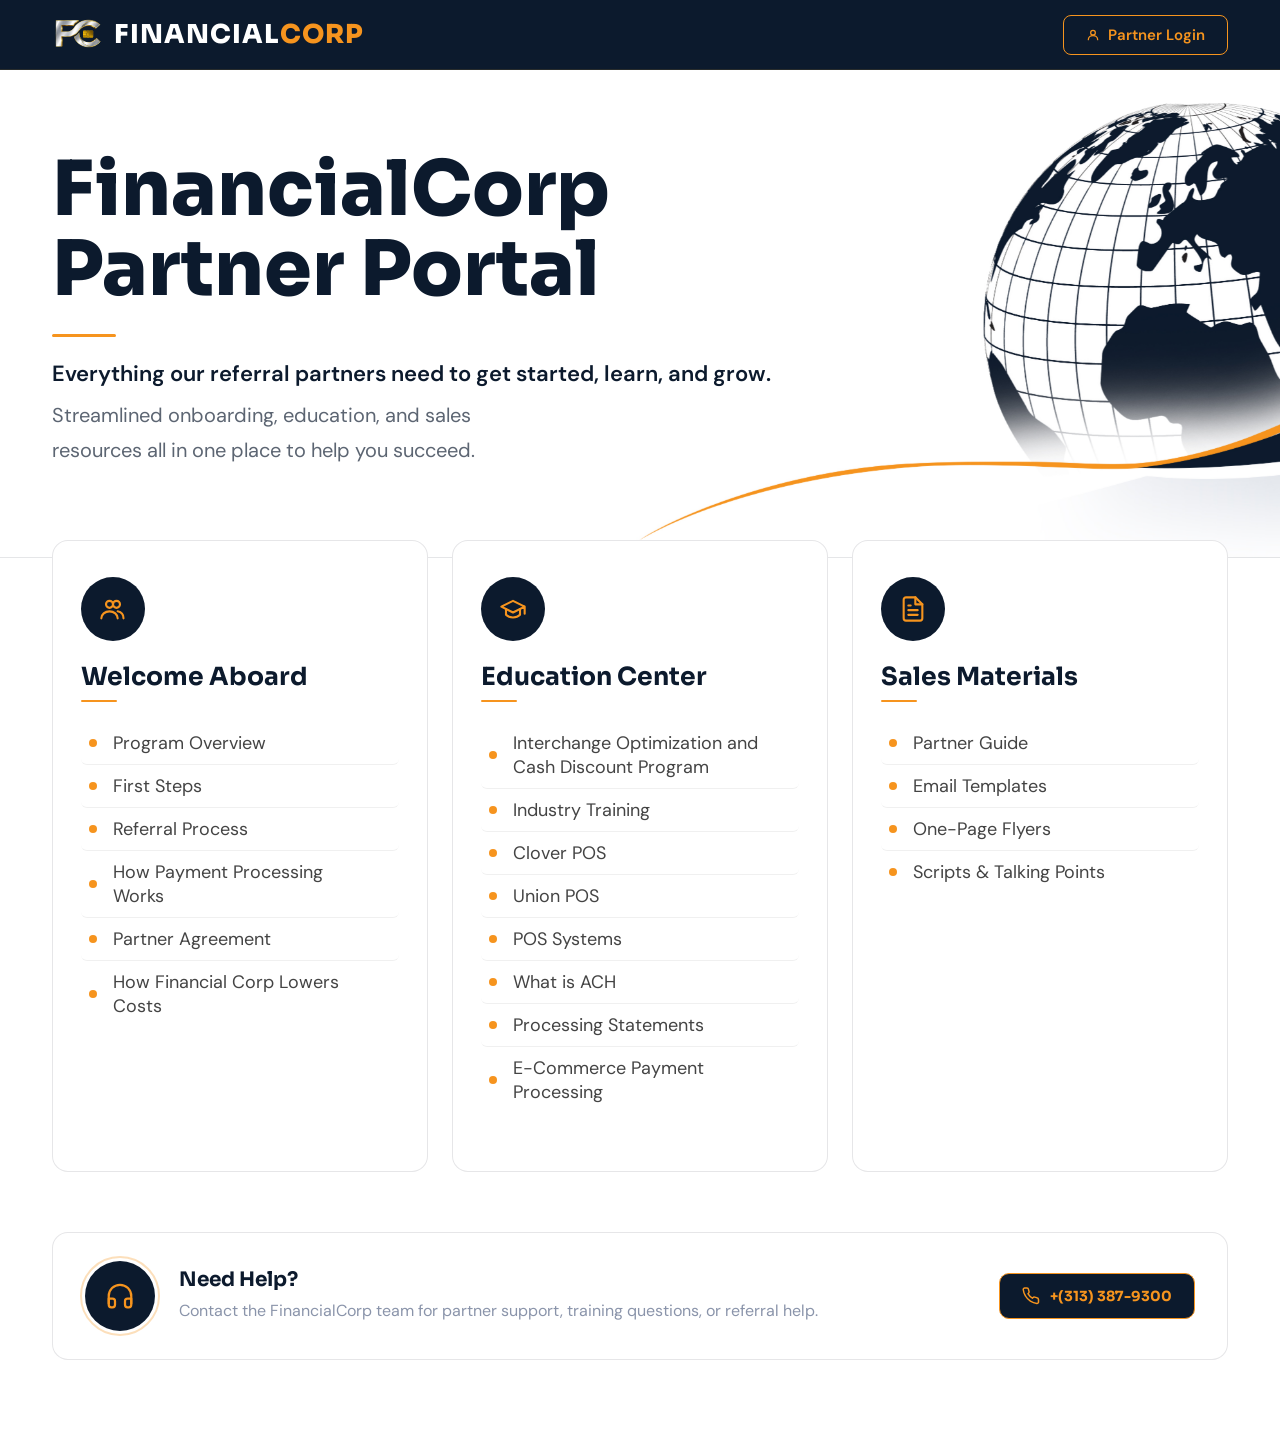
==== index.html @ 5e751e16 "ASD" ====
<!DOCTYPE html>
<html lang="en">

<head>
    <meta charset="UTF-8" />
    <meta name="viewport" content="width=device-width, initial-scale=1.0" />
    <title>FinancialCorp</title>
    <link rel="icon" type="image/png" href="/logo.png" />
    <link rel="apple-touch-icon" href="/logo.png" />
    <meta property="og:title" content="FinancialCorp" />
    <meta property="og:description" content="Financial solutions and services." />
    <meta property="og:image" content="https://yourdomain.com/logo.png" />
    <meta property="og:type" content="website" />
    <meta property="og:url" content="https://yourdomain.com" />
    <meta name="twitter:card" content="summary_large_image" />
    <meta name="twitter:title" content="FinancialCorp" />
    <meta name="twitter:description" content="Financial solutions and services." />
    <meta name="twitter:image" content="https://yourdomain.com/logo.png" />
    <link
        href="https://fonts.googleapis.com/css2?family=Sora:wght@400;600;700;800;900&family=DM+Sans:wght@400;500;600&display=swap"
        rel="stylesheet" />
    <link rel="stylesheet" href="style.css" />
    <style>
        *,
        *::before,
        *::after {
            box-sizing: border-box;
            margin: 0;
            padding: 0
        }

        :root {
            --navy: #0c1a2d;
            --gold: #f6941e;
            --white: #ffffff;
            --muted: #8a94aa;
            --radius: 16px;
            --nav-height: 70px
        }

        html {
            scroll-behavior: smooth
        }

        body {
            background: var(--white);
            color: var(--navy);
            font-family: 'DM Sans', sans-serif;
            min-height: 100vh;
            overflow-x: hidden
        }

        nav {
            position: sticky;
            top: 0;
            z-index: 100;
            display: flex;
            align-items: center;
            justify-content: space-between;
            padding: 0 52px;
            height: var(--nav-height);
            background: var(--navy);
            border-bottom: 1px solid rgba(201, 150, 42, .15);
            animation: navSlideDown .55s cubic-bezier(.22, .68, 0, 1) both;
        }

        @keyframes navSlideDown {
            from { transform: translateY(-100%); opacity: 0 }
            to { transform: translateY(0); opacity: 1 }
        }

        .logo {
            display: flex;
            align-items: center;
            gap: 12px;
            text-decoration: none;
            flex-shrink: 0;
            animation: fadeInLeft .6s .15s cubic-bezier(.22, .68, 0, 1) both;
        }

        @keyframes fadeInLeft {
            from { opacity: 0; transform: translateX(-18px) }
            to { opacity: 1; transform: translateX(0) }
        }

        .logo-icon {
            width: 50px;
            height: 50px;
            border-radius: 8px;
            overflow: hidden;
            background: transparent;
            display: flex;
            align-items: center;
            justify-content: center;
            flex-shrink: 0;
            transition: transform .35s cubic-bezier(.22, .68, 0, 1.4);
        }

        .logo:hover .logo-icon { transform: scale(1.1) }

        .logo-icon img {
            width: 100%;
            height: 100%;
            object-fit: contain;
            display: block
        }

        .logo-text {
            font-family: 'Sora', sans-serif;
            font-size: 26px;
            font-weight: 800;
            color: var(--white);
            letter-spacing: .04em;
            transition: letter-spacing .3s ease;
        }

        .logo:hover .logo-text { letter-spacing: .07em }
        .logo-text span { color: var(--gold) }

        .nav-links {
            display: flex;
            align-items: center;
            gap: 36px;
            list-style: none;
        }

        .nav-links li { animation: fadeInDown .5s both }
        .nav-links li:nth-child(1) { animation-delay: .18s }
        .nav-links li:nth-child(2) { animation-delay: .24s }
        .nav-links li:nth-child(3) { animation-delay: .30s }
        .nav-links li:nth-child(4) { animation-delay: .36s }

        @keyframes fadeInDown {
            from { opacity: 0; transform: translateY(-10px) }
            to { opacity: 1; transform: translateY(0) }
        }

        .nav-links a {
            text-decoration: none;
            color: rgba(255, 255, 255, .6);
            font-size: 17px;
            font-weight: 500;
            position: relative;
            padding-bottom: 4px;
            transition: color .2s;
        }

        .nav-links a::after {
            content: '';
            position: absolute;
            bottom: 0;
            left: 0;
            width: 0;
            height: 2px;
            background: var(--gold);
            transition: width .3s cubic-bezier(.22, .68, 0, 1);
            border-radius: 2px;
        }

        .nav-links a:hover,
        .nav-links a.active { color: var(--white) }

        .nav-links a:hover::after,
        .nav-links a.active::after { width: 100% }

        .nav-right {
            display: flex;
            align-items: center;
            gap: 16px;
            animation: fadeInRight .6s .2s cubic-bezier(.22, .68, 0, 1) both;
        }

        @keyframes fadeInRight {
            from { opacity: 0; transform: translateX(18px) }
            to { opacity: 1; transform: translateX(0) }
        }

        .btn-login {
            display: flex;
            align-items: center;
            gap: 8px;
            padding: 9px 22px;
            border: 1.5px solid var(--gold);
            border-radius: 8px;
            color: var(--gold);
            font-size: 15px;
            font-weight: 600;
            cursor: pointer;
            background: transparent;
            text-decoration: none;
            transition: background .22s, color .22s, transform .22s, box-shadow .22s;
            font-family: 'DM Sans', sans-serif;
            white-space: nowrap;
        }

        .btn-login:hover {
            background: var(--gold);
            color: var(--navy);
            transform: translateY(-2px);
            box-shadow: 0 8px 24px rgba(246, 148, 30, .3);
        }

        .btn-login:active { transform: translateY(0) scale(.97) }

        .hamburger {
            display: none;
            flex-direction: column;
            justify-content: center;
            align-items: center;
            gap: 5px;
            width: 40px;
            height: 40px;
            background: transparent;
            border: 1.5px solid rgba(255, 255, 255, .2);
            border-radius: 8px;
            cursor: pointer;
            padding: 8px;
            transition: border-color .2s, background .2s, transform .2s;
        }

        .hamburger:hover {
            border-color: var(--gold);
            background: rgba(246, 148, 30, .08);
            transform: scale(1.05);
        }

        .hamburger .bar {
            width: 20px;
            height: 2px;
            background: var(--white);
            border-radius: 2px;
            transition: transform .3s ease, opacity .3s ease, width .3s ease;
            transform-origin: center;
        }

        .hamburger.open .bar:nth-child(1) { transform: translateY(7px) rotate(45deg) }
        .hamburger.open .bar:nth-child(2) { opacity: 0; width: 0 }
        .hamburger.open .bar:nth-child(3) { transform: translateY(-7px) rotate(-45deg) }

        .mobile-menu {
            display: none;
            position: fixed;
            top: var(--nav-height);
            left: 0;
            right: 0;
            z-index: 99;
            background: var(--navy);
            border-bottom: 2px solid rgba(246, 148, 30, .3);
            padding: 0;
            max-height: 0;
            overflow: hidden;
            transition: max-height .38s cubic-bezier(.22, .68, 0, 1), padding .35s ease;
        }

        .mobile-menu.open { max-height: 400px; padding: 16px 0 24px }

        .mobile-menu ul {
            list-style: none;
            padding: 0 24px;
            margin-bottom: 20px
        }

        .mobile-menu ul li { border-bottom: 1px solid rgba(255, 255, 255, .06) }
        .mobile-menu ul li:last-child { border-bottom: none }

        .mobile-menu ul a {
            display: flex;
            align-items: center;
            gap: 12px;
            padding: 14px 4px;
            text-decoration: none;
            color: rgba(255, 255, 255, .7);
            font-size: 16px;
            font-weight: 500;
            transition: color .2s, padding-left .25s cubic-bezier(.22, .68, 0, 1);
        }

        .mobile-menu ul a::before {
            content: '';
            width: 6px;
            height: 6px;
            border-radius: 50%;
            background: var(--gold);
            flex-shrink: 0;
            opacity: .5;
            transition: opacity .2s, transform .3s;
        }

        .mobile-menu ul a:hover,
        .mobile-menu ul a.active { color: var(--white); padding-left: 6px }

        .mobile-menu ul a:hover::before,
        .mobile-menu ul a.active::before { opacity: 1; transform: scale(1.4) }

        .mobile-menu-footer { padding: 0 24px }

        .btn-login-mobile {
            display: flex;
            align-items: center;
            justify-content: center;
            gap: 8px;
            width: 100%;
            padding: 13px 22px;
            border: 1.5px solid var(--gold);
            border-radius: 8px;
            color: var(--gold);
            font-size: 15px;
            font-weight: 600;
            cursor: pointer;
            background: transparent;
            font-family: 'DM Sans', sans-serif;
            transition: background .2s, color .2s;
        }

        .btn-login-mobile:hover { background: var(--gold); color: var(--navy) }

        .hero {
            position: relative;
            overflow: hidden;
            padding: 80px 52px 90px;
            background: #0c1a2d;
        }

        .hero-img {
            position: absolute;
            top: 0;
            left: 0;
            width: 100%;
            height: 100%;
            object-fit: cover;
            object-position: center;
            z-index: 0;
            animation: heroImageReveal 1.4s cubic-bezier(.22, .68, 0, 1) both;
        }

        @keyframes heroImageReveal {
            from { opacity: 0; transform: scale(1.06) }
            to { opacity: 1; transform: scale(1) }
        }

        .hero-content {
            position: relative;
            z-index: 2;
            max-width: 1500px;
            margin: 0 auto;
        }

        .hero h1 {
            font-family: 'Sora', sans-serif;
            font-size: clamp(36px, 6vw, 76px);
            font-weight: 900;
            line-height: 1.05;
            color: #0c1a2d;
            margin-bottom: 24px;
            animation: heroHeadline .85s .25s cubic-bezier(.22, .68, 0, 1) both;
        }

        @keyframes heroHeadline {
            from { opacity: 0; transform: translateY(30px) }
            to { opacity: 1; transform: translateY(0) }
        }

        .hero-gold-rule {
            width: 64px;
            height: 3px;
            background: var(--gold);
            border-radius: 3px;
            margin-bottom: 22px;
            animation: ruleExpand .7s .55s cubic-bezier(.22, .68, 0, 1) both;
            transform-origin: left;
        }

        @keyframes ruleExpand {
            from { transform: scaleX(0); opacity: 0 }
            to { transform: scaleX(1); opacity: 1 }
        }

        .hero-sub {
            font-size: clamp(17px, 2.5vw, 22px);
            font-weight: 600;
            color: #0c1a2d;
            margin-bottom: 10px;
            animation: heroFadeUp .7s .65s cubic-bezier(.22, .68, 0, 1) both;
        }

        .hero-desc {
            font-size: clamp(16px, 2vw, 20px);
            color: #0c1a2dab;
            max-width: 460px;
            line-height: 1.75;
            animation: heroFadeUp .7s .8s cubic-bezier(.22, .68, 0, 1) both;
        }

        @keyframes heroFadeUp {
            from { opacity: 0; transform: translateY(18px) }
            to { opacity: 1; transform: translateY(0) }
        }

        .cards-section {
            max-width: 1586px;
            margin: 0 auto;
            padding: 60px 52px;
            display: grid;
            grid-template-columns: repeat(auto-fit, minmax(280px, 1fr));
            gap: 24px;
            margin-top: -78px;
        }

        .card {
            background: var(--white);
            border: 1px solid rgba(11, 17, 32, .1);
            border-radius: var(--radius);
            padding: 36px 28px 28px;
            position: relative;
            overflow: hidden;
            opacity: 0;
            transform: translateY(40px);
            transition:
                opacity .6s cubic-bezier(.22, .68, 0, 1),
                transform .6s cubic-bezier(.22, .68, 0, 1),
                box-shadow .3s,
                border-color .3s;
        }

        .card.revealed { opacity: 1; transform: translateY(0) }
        .card:nth-child(1) { transition-delay: .05s }
        .card:nth-child(2) { transition-delay: .15s }
        .card:nth-child(3) { transition-delay: .25s }

        .card::after {
            content: '';
            position: absolute;
            bottom: 0;
            left: 0;
            right: 0;
            height: 3px;
            background: var(--gold);
            transform: scaleX(0);
            transform-origin: left;
            transition: transform .38s cubic-bezier(.22, .68, 0, 1);
        }

        .card:hover::after { transform: scaleX(1) }

        .card:hover {
            transform: translateY(-10px) scale(1.013) !important;
            box-shadow: 0 24px 64px rgba(11, 17, 32, .12);
            border-color: rgba(201, 150, 42, .28);
        }

        .card::before {
            content: '';
            position: absolute;
            top: 0;
            left: -100%;
            width: 60%;
            height: 100%;
            background: transparent;
            transition: left .55s ease;
            z-index: 0;
        }

        .card:hover::before { left: 150% }

        .card-icon-wrap {
            width: 64px;
            height: 64px;
            border-radius: 50%;
            background: var(--navy);
            display: flex;
            align-items: center;
            justify-content: center;
            margin-bottom: 20px;
            transition: transform .4s cubic-bezier(.22, .68, 0, 1.4), background .3s;
            position: relative;
            z-index: 1;
        }

        .card:hover .card-icon-wrap { background: linear-gradient(135deg, var(--navy), #1a3a5c) }

        .card-icon-wrap svg {
            width: 28px;
            height: 28px;
            stroke: var(--gold);
            fill: none;
            stroke-width: 1.8;
            stroke-linecap: round;
            stroke-linejoin: round;
            transition: stroke-width .3s;
        }

        .card:hover .card-icon-wrap svg { stroke-width: 2.2 }

        .card-title-row {
            display: flex;
            flex-direction: column;
            gap: 8px;
            margin-bottom: 20px;
            position: relative;
            z-index: 1;
        }

        .card h2 {
            font-family: 'Sora', sans-serif;
            font-size: 25px;
            font-weight: 700;
            color: var(--navy);
            transition: color .25s;
        }

        .card:hover h2 { color: #1a3a5c }

        .card-gold-rule {
            width: 36px;
            height: 2px;
            background: var(--gold);
            border-radius: 2px;
            transition: width .4s cubic-bezier(.22, .68, 0, 1);
        }

        .card:hover .card-gold-rule { width: 60px }

        .card ul {
            list-style: none;
            margin-bottom: 30px;
            position: relative;
            z-index: 1
        }

        .card ul li {
            display: flex;
            align-items: center;
            gap: 16px;
            padding: 9px 8px;
            font-size: 18px;
            color: #444;
            border-bottom: 1px solid rgba(0, 0, 0, .06);
            cursor: pointer;
            transition: color .22s, padding-left .25s cubic-bezier(.22, .68, 0, 1), background .22s, transform .22s;
            border-radius: 6px;
        }

        .card ul li:last-child { border-bottom: none }

        .card ul li::before {
            content: '';
            width: 8px;
            height: 8px;
            border-radius: 50%;
            background: var(--gold);
            flex-shrink: 0;
            transition: transform .3s cubic-bezier(.22, .68, 0, 1.5), box-shadow .3s;
        }

        .card ul li:hover {
            color: var(--navy);
            padding-left: 14px;
            background: rgba(246, 148, 30, .06);
            transform: translateX(2px);
        }

        .card ul li:hover::before {
            transform: scale(1.5);
            box-shadow: 0 0 0 4px rgba(246, 148, 30, .18);
        }

        .card ul li .li-arrow {
            margin-left: auto;
            font-size: 13px;
            color: var(--gold);
            opacity: 0;
            transition: opacity .22s, transform .28s cubic-bezier(.22, .68, 0, 1.4);
            transform: translateX(-8px);
        }

        .card ul li:hover .li-arrow { opacity: 1; transform: translateX(0) }

        .support-banner {
            max-width: 1579px;
            margin: 0 auto 80px;
            padding: 0 52px;
            opacity: 0;
            transform: translateY(30px);
            transition: opacity .7s cubic-bezier(.22, .68, 0, 1), transform .7s cubic-bezier(.22, .68, 0, 1);
        }

        .support-banner.revealed { opacity: 1; transform: translateY(0) }

        .support-inner {
            background: var(--white);
            border: 1px solid rgba(11, 17, 32, .1);
            border-radius: var(--radius);
            padding: 28px 32px;
            display: flex;
            align-items: center;
            gap: 24px;
            position: relative;
            overflow: hidden;
            transition: border-color .3s, box-shadow .3s;
            width: 100%;
            max-width: 1500px;
            margin: 0 auto;
            flex-wrap: wrap;
        }

        .support-inner::before {
            content: '';
            position: absolute;
            top: 0;
            left: -100%;
            width: 60%;
            height: 100%;
            background: linear-gradient(105deg, transparent 40%, rgba(246, 148, 30, .04) 50%, transparent 60%);
            transition: left .7s ease;
        }

        .support-inner:hover::before { left: 150% }

        .support-inner:hover {
            border-color: rgba(201, 150, 42, .3);
            box-shadow: 0 8px 40px rgba(11, 17, 32, .07);
        }

        .support-icon {
            width: 70px;
            height: 70px;
            border-radius: 50%;
            background: var(--navy);
            display: flex;
            align-items: center;
            justify-content: center;
            flex-shrink: 0;
            position: relative;
            transition: transform .4s cubic-bezier(.22, .68, 0, 1.4), box-shadow .3s;
        }

        .support-inner:hover .support-icon {
            transform: scale(1.1) rotate(-8deg);
            box-shadow: 0 8px 24px rgba(11, 17, 32, .2);
        }

        .support-icon svg {
            width: 30px;
            height: 30px;
            stroke: var(--gold);
            fill: none;
            stroke-width: 1.8;
            stroke-linecap: round;
            stroke-linejoin: round;
        }

        .support-icon::after {
            content: '';
            position: absolute;
            inset: -5px;
            border-radius: 50%;
            border: 2px solid rgba(246, 148, 30, .3);
            animation: pulseRing 2.2s ease-out infinite;
        }

        @keyframes pulseRing {
            0% { transform: scale(1); opacity: .6 }
            70% { transform: scale(1.25); opacity: 0 }
            100% { transform: scale(1.25); opacity: 0 }
        }

        .support-text { flex: 1; min-width: 180px }

        .support-text h3 {
            font-family: 'Sora', sans-serif;
            font-size: 20px;
            font-weight: 700;
            color: var(--navy);
            margin-bottom: 6px;
        }

        .support-text p { font-size: 16px; color: var(--muted); line-height: 1.6 }

        .support-contacts {
            display: flex;
            gap: 16px;
            flex-wrap: wrap;
            align-items: center;
            margin-left: auto;
        }

        .support-btn {
            display: inline-flex;
            align-items: center;
            gap: 10px;
            padding: 13px 22px;
            border-radius: 10px;
            font-family: 'Sora', sans-serif;
            font-size: 14px;
            font-weight: 700;
            text-decoration: none;
            cursor: pointer;
            transition: transform .25s cubic-bezier(.22, .68, 0, 1.4), box-shadow .25s, background .2s;
            white-space: nowrap;
            border: none;
        }

        .support-btn-phone {
            background: var(--navy);
            color: var(--gold);
            border: 1.5px solid var(--gold);
        }

        .support-btn-phone:hover {
            transform: translateY(-3px);
            box-shadow: 0 10px 28px rgba(246, 148, 30, .28);
        }

        .support-btn-phone:active { transform: translateY(-1px) scale(.97) }

        .support-btn-email { background: var(--gold); color: var(--navy) }

        .support-btn-email:hover {
            transform: translateY(-3px);
            box-shadow: 0 10px 28px rgba(246, 148, 30, .4);
        }

        .support-btn-email:active { transform: translateY(-1px) scale(.97) }
        .support-btn svg { width: 18px; height: 18px; flex-shrink: 0 }

        .img-modal-overlay {
            position: fixed;
            inset: 0;
            z-index: 1000;
            background: rgba(11, 17, 32, .88);
            backdrop-filter: blur(14px);
            display: flex;
            align-items: center;
            justify-content: center;
            opacity: 0;
            pointer-events: none;
            transition: opacity .35s cubic-bezier(.22, .68, 0, 1);
            padding: 20px;
        }

        .img-modal-overlay.open { opacity: 1; pointer-events: all }

        .img-modal {
            background: var(--white);
            border: 1px solid rgba(201, 150, 42, .25);
            border-radius: 20px;
            width: min(96vw, 1400px);
            height: min(92vh, 900px);
            max-height: 92vh;
            overflow: hidden;
            transform: translateY(40px) scale(.93);
            transition: transform .45s cubic-bezier(.22, .68, 0, 1.15);
            position: relative;
            display: flex;
            flex-direction: column;
            box-shadow: 0 40px 100px rgba(0, 0, 0, .3);
        }

        .img-modal-overlay.open .img-modal { transform: translateY(0) scale(1) }

        .img-modal-header {
            display: flex;
            align-items: center;
            justify-content: space-between;
            padding: 20px 24px 0;
            flex-shrink: 0;
        }

        .img-modal-title {
            font-family: 'Sora', sans-serif;
            font-size: 18px;
            font-weight: 700;
            color: var(--navy);
        }

        .img-modal-header-right { display: flex; align-items: center; gap: 8px }

        .zoom-controls {
            display: flex;
            align-items: center;
            gap: 6px;
            background: #f0f2f5;
            border-radius: 10px;
            padding: 4px 8px;
        }

        .zoom-btn {
            background: none;
            border: none;
            width: 30px;
            height: 30px;
            border-radius: 7px;
            cursor: pointer;
            display: flex;
            align-items: center;
            justify-content: center;
            color: var(--navy);
            font-size: 18px;
            font-weight: 700;
            line-height: 1;
            transition: background .18s, color .18s, transform .15s;
            flex-shrink: 0;
        }

        .zoom-btn:hover { background: var(--navy); color: var(--gold) }
        .zoom-btn:active { transform: scale(.88) }

        .zoom-level {
            font-family: 'Sora', sans-serif;
            font-size: 12px;
            font-weight: 700;
            color: var(--muted);
            min-width: 38px;
            text-align: center;
            user-select: none;
        }

        .zoom-reset-btn {
            background: none;
            border: none;
            width: 30px;
            height: 30px;
            border-radius: 7px;
            cursor: pointer;
            display: flex;
            align-items: center;
            justify-content: center;
            color: var(--muted);
            transition: background .18s, color .18s, transform .2s;
            flex-shrink: 0;
        }

        .zoom-reset-btn:hover { background: var(--navy); color: var(--gold) }
        .zoom-reset-btn:active { transform: rotate(360deg) }

        .img-modal-close {
            background: none;
            border: none;
            color: var(--muted);
            font-size: 22px;
            cursor: pointer;
            padding: 4px 8px;
            border-radius: 6px;
            transition: color .2s, background .2s, transform .2s;
            line-height: 1;
        }

        .img-modal-close:hover { color: var(--navy); background: rgba(0, 0, 0, .06) }
        .img-modal-close:active { transform: scale(.88) }

        .img-modal-img-wrap {
            flex: 1;
            min-height: 0;
            overflow: hidden;
            position: relative;
            background: #f8f9fb;
            cursor: grab;
        }

        .img-modal-img-wrap.grabbing { cursor: grabbing }

        .img-zoom-container {
            position: absolute;
            top: 0;
            left: 0;
            width: 100%;
            height: 100%;
            display: flex;
            align-items: center;
            justify-content: center;
            transform-origin: 0 0;
            will-change: transform;
        }

        .img-modal-img-wrap img {
            display: block;
            max-width: none;
            max-height: none;
            width: auto;
            height: auto;
            image-rendering: -webkit-optimize-contrast;
            image-rendering: crisp-edges;
            image-rendering: high-quality;
            pointer-events: none;
            user-select: none;
            -webkit-user-drag: none;
            border-radius: 4px;
        }

        .img-modal-img-wrap .img-placeholder {
            display: flex;
            flex-direction: column;
            align-items: center;
            justify-content: center;
            gap: 16px;
            color: var(--muted);
            width: 100%;
            height: 100%;
            min-height: 300px;
        }

        .img-placeholder-icon {
            width: 80px;
            height: 80px;
            border-radius: 50%;
            background: var(--navy);
            display: flex;
            align-items: center;
            justify-content: center;
        }

        .img-placeholder-icon svg {
            width: 36px;
            height: 36px;
            stroke: var(--gold);
            fill: none;
            stroke-width: 1.6;
            stroke-linecap: round;
            stroke-linejoin: round
        }

        .zoom-hint {
            position: absolute;
            bottom: 12px;
            left: 50%;
            transform: translateX(-50%);
            background: rgba(12, 26, 45, .75);
            color: rgba(255, 255, 255, .85);
            font-size: 11px;
            font-family: 'DM Sans', sans-serif;
            padding: 5px 12px;
            border-radius: 20px;
            pointer-events: none;
            opacity: 1;
            transition: opacity .5s;
            white-space: nowrap;
            z-index: 5;
        }

        .zoom-hint.hidden { opacity: 0 }

        .img-modal-desc {
            padding: 10px 24px 16px;
            font-size: 14px;
            color: var(--muted);
            line-height: 1.6;
            flex-shrink: 0;
        }

        .img-modal-tag {
            display: inline-flex;
            align-items: center;
            gap: 6px;
            background: rgba(201, 150, 42, .1);
            border: 1px solid rgba(201, 150, 42, .25);
            border-radius: 100px;
            padding: 4px 12px;
            font-size: 11px;
            font-weight: 700;
            color: var(--gold);
            letter-spacing: .08em;
            text-transform: uppercase;
            margin-bottom: 10px;
        }

        .modal-overlay {
            position: fixed;
            inset: 0;
            z-index: 999;
            background: rgba(11, 17, 32, .72);
            backdrop-filter: blur(12px);
            display: flex;
            align-items: center;
            justify-content: center;
            opacity: 0;
            pointer-events: none;
            transition: opacity .3s;
        }

        .modal-overlay.open { opacity: 1; pointer-events: all }

        .modal {
            background: var(--white);
            border: 1px solid rgba(201, 150, 42, .2);
            border-radius: 20px;
            padding: 48px 44px;
            width: 420px;
            max-width: 94vw;
            transform: translateY(36px) scale(.94);
            transition: transform .45s cubic-bezier(.22, .68, 0, 1.2);
            position: relative;
            box-shadow: 0 30px 80px rgba(0, 0, 0, .2);
        }

        .modal-overlay.open .modal { transform: translateY(0) scale(1) }

        .modal-logo {
            width: 48px;
            height: 48px;
            border-radius: 10px;
            background: var(--navy);
            display: flex;
            align-items: center;
            justify-content: center;
            margin-bottom: 20px;
            transition: transform .4s cubic-bezier(.22, .68, 0, 1.4);
        }

        .modal:hover .modal-logo { transform: rotate(-8deg) scale(1.08) }
        .modal-logo svg { width: 26px; height: 26px; fill: var(--gold) }

        .modal h2 {
            font-family: 'Sora', sans-serif;
            font-size: 24px;
            font-weight: 800;
            color: var(--navy);
            margin-bottom: 28px;
        }

        .modal-close {
            position: absolute;
            top: 18px;
            right: 20px;
            background: none;
            border: none;
            color: var(--muted);
            font-size: 22px;
            cursor: pointer;
            transition: color .2s, transform .2s;
        }

        .modal-close:hover { color: var(--navy); transform: rotate(90deg) }

        .field { margin-bottom: 18px }

        .field label {
            display: block;
            font-size: 11px;
            font-weight: 700;
            color: var(--muted);
            margin-bottom: 7px;
            letter-spacing: .08em;
            text-transform: uppercase;
        }

        .field input {
            width: 100%;
            padding: 12px 16px;
            background: #f8f9fb;
            border: 1px solid rgba(11, 17, 32, .12);
            border-radius: 9px;
            color: var(--navy);
            font-size: 14px;
            font-family: 'DM Sans', sans-serif;
            outline: none;
            transition: border-color .25s, box-shadow .25s, transform .2s;
        }

        .field input:focus {
            border-color: var(--gold);
            box-shadow: 0 0 0 3px rgba(201, 150, 42, .12);
            transform: translateY(-1px);
        }

        .btn-modal-submit {
            width: 100%;
            padding: 14px;
            background: var(--navy);
            color: var(--gold);
            font-family: 'Sora', sans-serif;
            font-size: 15px;
            font-weight: 700;
            border: none;
            border-radius: 10px;
            cursor: pointer;
            margin-top: 8px;
            transition: background .22s, transform .22s, box-shadow .22s;
            letter-spacing: .04em;
            position: relative;
            overflow: hidden;
        }

        .btn-modal-submit::after {
            content: '';
            position: absolute;
            inset: 0;
            background: linear-gradient(105deg, transparent 40%, rgba(255, 255, 255, .08) 50%, transparent 60%);
            transform: translateX(-100%);
            transition: transform .5s ease;
        }

        .btn-modal-submit:hover {
            background: var(--gold);
            color: var(--navy);
            transform: translateY(-2px);
            box-shadow: 0 10px 28px rgba(246, 148, 30, .35)
        }

        .btn-modal-submit:hover::after { transform: translateX(200%) }
        .btn-modal-submit:active { transform: translateY(0) scale(.98) }

        .toast {
            position: fixed;
            bottom: 32px;
            right: 32px;
            z-index: 2000;
            background: var(--navy);
            border: 1px solid var(--gold);
            color: var(--gold);
            font-family: 'Sora', sans-serif;
            font-size: 13px;
            font-weight: 700;
            padding: 14px 24px;
            border-radius: 10px;
            transform: translateY(90px) scale(.9);
            opacity: 0;
            transition: transform .45s cubic-bezier(.22, .68, 0, 1.2), opacity .4s;
            box-shadow: 0 16px 40px rgba(0, 0, 0, .2);
        }

        .toast.show { transform: translateY(0) scale(1); opacity: 1 }

        .menu-backdrop {
            display: none;
            position: fixed;
            inset: 0;
            top: var(--nav-height);
            z-index: 98;
            background: rgba(0, 0, 0, .42);
            transition: opacity .3s;
        }

        .menu-backdrop.visible { display: block }

        @media(max-width:900px) {
            nav { padding: 0 24px }
            .nav-links, .btn-login { display: none }
            .hamburger { display: flex }
            .mobile-menu { display: block }
            .hero { padding: 52px 24px 64px }
            .cards-section { grid-template-columns: 1fr; padding: 40px 24px; margin-top: -40px }
            .support-banner { padding: 0 24px; margin-bottom: 60px }
            .support-inner { padding: 24px }
            .support-contacts { width: 100%; margin-left: 0; justify-content: stretch }
            .support-btn { flex: 1; justify-content: center }
            .img-modal { width: 98vw; height: 90vh }
        }

        @media(min-width:540px) and (max-width:900px) {
            .cards-section { grid-template-columns: repeat(2, 1fr) }
        }
    </style>
</head>

<body>
<div id="fc-loader">
  <div class="fc-logo-ring">
    <svg class="fc-ring-svg" viewBox="0 0 110 110">
      <circle class="fc-ring-track" cx="55" cy="55" r="49"/>
      <circle class="fc-ring-progress" cx="55" cy="55" r="49"/>
    </svg>
    <div class="fc-icon-wrap">
      <img src="logo.png" alt="FinancialCorp logo" class="fc-logo-img" />
    </div>
  </div>
  <div class="fc-wordmark">Financial<span>Corp</span></div>
  <div class="fc-tagline">Partner Portal</div>
  <div class="fc-bar-wrap">
    <div class="fc-bar-track"><div class="fc-bar-fill"></div></div>
    <div class="fc-bar-label" id="fcBarLabel">Loading…</div>
  </div>
</div>

    <nav>
        <a class="logo" href="/">
            <div class="logo-icon">
                <img src="logo.png" alt="FinancialCorp logo" />
            </div>
            <div class="logo-text">FINANCIAL<span>CORP</span></div>
        </a>
        <div class="nav-right">
            <button class="btn-login" onclick="openModal()">
                <svg width="14" height="14" viewBox="0 0 24 24" fill="none" stroke="currentColor" stroke-width="2.2"
                    stroke-linecap="round" stroke-linejoin="round">
                    <circle cx="12" cy="8" r="4" />
                    <path d="M4 20c0-4 3.6-7 8-7s8 3 8 7" />
                </svg>
                Partner Login
            </button>
            <button class="hamburger" id="hamburger" onclick="toggleMenu()" aria-label="Toggle navigation menu"
                aria-expanded="false">
                <span class="bar"></span><span class="bar"></span><span class="bar"></span>
            </button>
        </div>
    </nav>

    <div class="mobile-menu" id="mobileMenu">
        <ul>
            <li><a href="#" class="active" onclick="closeMenu()">Home</a></li>
            <li><a href="#education" onclick="closeMenu()">Education</a></li>
            <li><a href="#sales" onclick="closeMenu()">Sales Materials</a></li>
            <li><a href="#support" onclick="closeMenu()">Support</a></li>
        </ul>
        <div class="mobile-menu-footer">
            <button class="btn-login-mobile" onclick="closeMenu();openModal();">
                <svg width="14" height="14" viewBox="0 0 24 24" fill="none" stroke="currentColor" stroke-width="2.2"
                    stroke-linecap="round" stroke-linejoin="round">
                    <circle cx="12" cy="8" r="4" />
                    <path d="M4 20c0-4 3.6-7 8-7s8 3 8 7" />
                </svg>
                Partner Login
            </button>
        </div>
    </div>
    <div class="menu-backdrop" id="menuBackdrop" onclick="closeMenu()"></div>

    <section class="hero">
        <img class="hero-img" id="heroImage" src="background.jpg" alt="Hero background" />
        <div class="hero-content">
            <h1>FinancialCorp<br><span style="color:#0c1a2d">Partner Portal</span></h1>
            <div class="hero-gold-rule"></div>
            <p class="hero-sub">Everything our referral partners need to get started, learn, and grow.</p>
            <p class="hero-desc">Streamlined onboarding, education, and sales resources all in one place to help you
                succeed.</p>
        </div>
    </section>

    <section class="cards-section">

        <!-- WELCOME ABOARD -->
        <div class="card">
            <div class="card-icon-wrap">
                <svg viewBox="0 0 24 24">
                    <circle cx="9" cy="8" r="3" />
                    <path d="M15 11a3 3 0 1 1 0-6 3 3 0 0 1 0 6z" />
                    <path d="M2 20c0-3.3 3.1-6 7-6s7 2.7 7 6" />
                    <path d="M16 14c2.7.5 5 2.5 5 6" />
                </svg>
            </div>
            <div class="card-title-row">
                <h2>Welcome Aboard</h2>
                <div class="card-gold-rule"></div>
            </div>
            <ul>
                <li onclick="openImgModal('Program Overview','welcome','A complete walkthrough of the FinancialCorp partner program — structure, commission tiers, and what to expect as a referral partner.')">
                    Program Overview<span class="li-arrow">→</span></li>
                <li onclick="openImgModal('First Steps','welcome','Your quick-start checklist for getting up and running: account setup, portal access, and submitting your first referral.')">
                    First Steps<span class="li-arrow">→</span></li>
                <li onclick="openImgModal('Referral Process','welcome','Step-by-step guide to submitting, tracking, and following up on referrals through the partner portal.')">
                    Referral Process<span class="li-arrow">→</span></li>
                <li onclick="openImgModal('How Payment Processing Works','welcome','An easy overview of how payment processing works, from merchant acceptance to settlement and partner payouts.')">
                    How Payment Processing Works<span class="li-arrow">→</span></li>
                <li onclick="openImgModal('Partner Agreement','welcome','Review the terms of the FinancialCorp partner agreement, including commission structure, compliance requirements, and exclusivity clauses.')">
                    Partner Agreement<span class="li-arrow">→</span></li>
                <li onclick="openImgModal('How Financial Corp Lowers Costs','welcome','A breakdown of FinancialCorp strategies for reducing merchant processing costs through optimization and pricing.')">
                    How Financial Corp Lowers Costs<span class="li-arrow">→</span></li>
            </ul>
        </div>

        <!-- EDUCATION CENTER -->
        <div class="card" id="education">
            <div class="card-icon-wrap">
                <svg viewBox="0 0 24 24">
                    <path d="M22 10v6M2 10l10-5 10 5-10 5z" />
                    <path d="M6 12v5c3 3 9 3 12 0v-5" />
                </svg>
            </div>
            <div class="card-title-row">
                <h2>Education Center</h2>
                <div class="card-gold-rule"></div>
            </div>
            <ul>
                <li onclick="openImgModal('Interchange Optimization and Cash Discount Program','education','Understanding interchange optimization strategies and cash discount pricing programs to help merchants reduce processing costs.')">
                    Interchange Optimization and Cash Discount Program<span class="li-arrow">→</span></li>
                <li onclick="openImgModal('Industry Training','education','Access role-specific training modules covering payments industry fundamentals, compliance, and advanced sales techniques.')">
                    Industry Training<span class="li-arrow">→</span></li>
                <li onclick="openImgModal('Clover POS','education','Overview of the Clover point-of-sale ecosystem, hardware options, and how to recommend the right setup for different merchant types.')">
                    Clover POS<span class="li-arrow">→</span></li>
                <li onclick="openImgModal('Union POS','education','Overview of the Union POS platform, merchant use cases, and recommended implementation guidelines.')">
                    Union POS<span class="li-arrow">→</span></li>
                <li onclick="openImgModal('POS Systems','education','A comprehensive guide to POS systems covering major companies, proprietary solutions, device types, and how they compare to payment gateways and terminals.')">
                    POS Systems<span class="li-arrow">→</span></li>
                <li onclick="openImgModal('What is ACH','education','Learn what ACH is, how bank-to-bank payments work, and how this method differs from credit card processing.')">
                    What is ACH<span class="li-arrow">→</span></li>
                <li onclick="openImgModal('Processing Statement','education','How to read a processing statement, identify key charges, and spot savings opportunities for merchants.')">
                    Processing Statements<span class="li-arrow">→</span></li>
                <li onclick="openImgModal('E-Commerce Payment Processing','education','The fundamentals of e-commerce payments, gateway integration, and selling online payment solutions.')">
                    E-Commerce Payment Processing<span class="li-arrow">→</span></li>
            </ul>
        </div>

        <!-- SALES MATERIALS -->
        <div class="card" id="sales">
            <div class="card-icon-wrap">
                <svg viewBox="0 0 24 24">
                    <path d="M14 2H6a2 2 0 0 0-2 2v16a2 2 0 0 0 2 2h12a2 2 0 0 0 2-2V8z" />
                    <polyline points="14 2 14 8 20 8" />
                    <line x1="16" y1="13" x2="8" y2="13" />
                    <line x1="16" y1="17" x2="8" y2="17" />
                    <line x1="10" y1="9" x2="8" y2="9" />
                </svg>
            </div>
            <div class="card-title-row">
                <h2>Sales Materials</h2>
                <div class="card-gold-rule"></div>
            </div>
            <ul>
                <li onclick="openImgModal('Partner Guide','sales','The comprehensive partner sales guide — product positioning, objection handling, competitor comparisons, and closing strategies.')">
                    Partner Guide<span class="li-arrow">→</span></li>
                <li onclick="openImgModal('Email Templates','sales','Ready-to-send email templates for cold outreach, follow-ups, proposal delivery, and post-close onboarding communication.')">
                    Email Templates<span class="li-arrow">→</span></li>
                <li onclick="openImgModal('One-Page Flyers','sales','Professionally designed one-page flyers for each product line — downloadable and print-ready for in-person meetings.')">
                    One-Page Flyers<span class="li-arrow">→</span></li>
                <li onclick="openImgModal('Scripts &amp; Talking Points','sales','Proven call scripts and conversation frameworks to help you pitch confidently and handle common merchant objections.')">
                    Scripts &amp; Talking Points<span class="li-arrow">→</span></li>
            </ul>
        </div>

    </section>

    <!-- SUPPORT BANNER -->
    <section class="support-banner" id="support">
        <div class="support-inner">
            <div class="support-icon">
                <svg viewBox="0 0 24 24">
                    <path d="M3 18v-6a9 9 0 0 1 18 0v6" />
                    <path d="M21 19a2 2 0 0 1-2 2h-1a2 2 0 0 1-2-2v-3a2 2 0 0 1 2-2h3z" />
                    <path d="M3 19a2 2 0 0 0 2 2h1a2 2 0 0 0 2-2v-3a2 2 0 0 0-2-2H3z" />
                </svg>
            </div>
            <div class="support-text">
                <h3>Need Help?</h3>
                <p>Contact the FinancialCorp team for partner support, training questions, or referral help.</p>
            </div>
            <div class="support-contacts">
                <a href="tel:+(313) 387-9300" class="support-btn support-btn-phone">
                    <svg viewBox="0 0 24 24" fill="none" stroke="currentColor" stroke-width="2" stroke-linecap="round"
                        stroke-linejoin="round">
                        <path d="M22 16.92v3a2 2 0 0 1-2.18 2 19.79 19.79 0 0 1-8.63-3.07A19.5 19.5 0 0 1 4.69 12a19.79 19.79 0 0 1-3.07-8.67A2 2 0 0 1 3.62 1.27h3a2 2 0 0 1 2 1.72c.127.96.361 1.903.7 2.81a2 2 0 0 1-.45 2.11L7.91 8.91a16 16 0 0 0 6 6l.91-.91a2 2 0 0 1 2.11-.45c.907.339 1.85.573 2.81.7A2 2 0 0 1 21.73 16z" />
                    </svg>
                    +(313) 387-9300
                </a>
            </div>
        </div>
    </section>

    <!-- IMAGE MODAL -->
    <div class="img-modal-overlay" id="imgModalOverlay" onclick="handleImgOverlayClick(event)">
        <div class="img-modal">
            <div class="img-modal-header">
                <div>
                    <div class="img-modal-tag" id="imgModalTag">Welcome Aboard</div>
                    <div class="img-modal-title" id="imgModalTitle">Program Overview</div>
                </div>
                <div class="img-modal-header-right">
                    <div class="zoom-controls" id="zoomControls" style="display:none">
                        <button class="zoom-btn" onclick="zoomOut()" title="Zoom out" aria-label="Zoom out">−</button>
                        <span class="zoom-level" id="zoomLevel">100%</span>
                        <button class="zoom-btn" onclick="zoomIn()" title="Zoom in" aria-label="Zoom in">+</button>
                        <button class="zoom-reset-btn" onclick="zoomReset()" title="Reset zoom" aria-label="Reset zoom">
                            <svg width="14" height="14" viewBox="0 0 24 24" fill="none" stroke="currentColor"
                                stroke-width="2.2" stroke-linecap="round" stroke-linejoin="round">
                                <path d="M3 12a9 9 0 1 0 9-9 9.75 9.75 0 0 0-6.74 2.74L3 8" />
                                <path d="M3 3v5h5" />
                            </svg>
                        </button>
                    </div>
                    <div class="zoom-controls" id="slideControls" style="display:none;gap:4px;">
                        <button class="zoom-btn" id="slidePrevBtn" onclick="slideNav(-1)" title="Previous"
                            aria-label="Previous image">‹</button>
                        <span class="zoom-level" id="slideLabel">1 / 1</span>
                        <button class="zoom-btn" id="slideNextBtn" onclick="slideNav(1)" title="Next"
                            aria-label="Next image">›</button>
                    </div>
                    <button class="img-modal-close" onclick="closeImgModal()">✕</button>
                </div>
            </div>
            <div class="img-modal-img-wrap" id="imgWrap">
                <div class="img-zoom-container" id="zoomContainer">
                    <img id="imgModalImage" src="" alt="" />
                </div>
                <div id="imgModalPlaceholder"
                    style="position:absolute;inset:0;z-index:2;display:flex;align-items:center;justify-content:center">
                </div>
                <div class="zoom-hint" id="zoomHint">Scroll to zoom · Drag to pan</div>
            </div>
            <div class="img-modal-desc" id="imgModalDesc"></div>
        </div>
    </div>

    <!-- LOGIN MODAL -->
    <div class="modal-overlay" id="modalOverlay" onclick="handleOverlayClick(event)">
        <div class="modal">
            <button class="modal-close" onclick="closeModal()">✕</button>
            <div class="modal-logo">
                <svg viewBox="0 0 24 24" xmlns="http://www.w3.org/2000/svg">
                    <text x="12" y="17" text-anchor="middle" font-size="11" font-weight="900"
                        font-family="Sora,sans-serif" fill="#f6941e">FC</text>
                </svg>
            </div>
            <h2>Partner Login</h2>
            <div class="field"><label>Email Address</label><input type="email" placeholder="you@company.com" /></div>
            <div class="field"><label>Password</label><input type="password" placeholder="••••••••" /></div>
            <button class="btn-modal-submit" onclick="handleLogin()">Sign In →</button>
        </div>
    </div>

    <div class="toast" id="toast"></div>
    <script src="script.js"></script>
    <script>
        const revealObserver = new IntersectionObserver((entries) => {
            entries.forEach(e => {
                if (e.isIntersecting) {
                    e.target.classList.add('revealed');
                    revealObserver.unobserve(e.target);
                }
            });
        }, { threshold: 0.12 });

        document.querySelectorAll('.card, .support-banner').forEach(el => revealObserver.observe(el));

        const sectionLabels = {
            welcome: 'Welcome Aboard',
            education: 'Education Center',
            sales: 'Sales Materials'
        };

        const itemImages = {
            'Program Overview': 'FinancialCorp_01_Program_Overview.png',
            'First Steps': 'FinancialCorp_02_First_Steps.png',
            'Referral Process': 'FinancialCorp_03_Referral_Process.png',
            'Partner Agreement': 'FinancialCorp_04_Partner_Agreement.png',
            'How Payment Processing Works': 'Payment_Processing_Infographic.png',
            'Interchange Optimization and Cash Discount Program': 'Interchange%20Optimization%20and%20Cash%20Discount%20Pricing.png',
            'Cash Discount Pricing': 'Interchange%20Optimization%20and%20Cash%20Discount%20Pricing.png',
            'Clover POS': 'CLOVER%20POS.png',
            'Union POS': 'FinancialCorp_Foundation_01_Processor_vs_Gateway_vs_POS_vs_Terminal.png',
            'Industry Training': 'Image20260530011507.png',
            'How Financial Corp Lowers Costs': 'FinancialCorp_Foundation_03_How_FinancialCorp_Lowers_Costs.png',
            'What is ACH': 'What is Arch.png',
            'Processing Statement': 'FinancialCorp_Foundation_05_How_To_Ask_For_Statement.png',
            'Types of POS Devices': 'FinancialCorp_Foundation_06_Types_Of_POS_Devices.png',
            'Major POS Companies': 'FinancialCorp_Foundation_07_Major_POS_Companies.png',
            'Proprietary POS Companies': 'FinancialCorp_Foundation_08_Proprietary_POS_Companies.png',
            'E-Commerce Payment Processing': 'FinancialCorp_Foundation_09_Ecommerce_Payment_Processing.png',
            'Partner Guide': 'FinancialCorp_Sales_01_Partner_Guide.png.png',
            'Email Templates': 'FinancialCorp_Sales_02_Email_Templates.png',
            'One-Page Flyers': 'FinancialCorp_Sales_03_One_Page_Flyers.png',
            'Scripts & Talking Points': 'FinancialCorp_Sales_04_Scripts_Talking_Points.png'
        };

        const multiImages = {
            'POS Systems': [
                { src: 'FinancialCorp_Foundation_07_Major_POS_Companies.png', label: 'Major POS Companies' },
                { src: 'FinancialCorp_Foundation_08_Proprietary_POS_Companies.png', label: 'Proprietary POS Companies' },
                { src: 'FinancialCorp_Foundation_06_Types_Of_POS_Devices.png', label: 'Types of POS Devices' },
                { src: 'FinancialCorp_Foundation_01_Processor_vs_Gateway_vs_POS_vs_Terminal.png', label: 'Payment vs Gateway vs POS vs Terminals' }
            ],
            'Interchange Optimization and Cash Discount Program': [
                { src: 'Interchange%20Optimization%20and%20Cash%20Discount%20Pricing.png', label: 'Interchange Optimization' },
                { src: 'FinancialCorp_Foundation_04_What_Is_Cash_Discount.png', label: 'What is Cash Discount' }
            ],
            'Union POS': [
                { src: 'union4.jpg', label: 'Union Overview' },
                { src: 'union 1.jpg', label: 'Union Overview' },
                { src: 'union 2.jpg', label: 'Union Features' },
                { src: 'union 3.jpg', label: 'Union Benefits' }
            ],
            'Clover POS': [
                { src: 'clover 1.jpg', label: 'Clover Overview' },
                { src: 'clover 2.jpg', label: 'Clover Features' }
            ]
        };

        let slideList = [], slideIndex = 0;
        let zoomScale = 1, fitScale = 1, zoomMin = .5, zoomMax = 5, zoomStep = .25;
        let panX = 0, panY = 0, isPanning = false;
        let panStartX = 0, panStartY = 0, panOriginX = 0, panOriginY = 0;
        let hintTimer = null, hasImage = false;

        const getZoomContainer = () => document.getElementById('zoomContainer');
        const getImgWrap = () => document.getElementById('imgWrap');

        function computeFitScale() {
            const img = document.getElementById('imgModalImage');
            const wrap = getImgWrap();
            if (!img || !img.naturalWidth || !img.naturalHeight) return 1;
            return Math.min(wrap.clientWidth / img.naturalWidth, wrap.clientHeight / img.naturalHeight, 1);
        }

        function applyTransform() {
            const c = getZoomContainer();
            c.style.transform = `translate(${panX}px,${panY}px) scale(${zoomScale})`;
            c.style.transformOrigin = '50% 50%';
            const pct = fitScale > 0 ? Math.round((zoomScale / fitScale) * 100) : Math.round(zoomScale * 100);
            document.getElementById('zoomLevel').textContent = pct + '%';
        }

        function clampPan() {
            const wrap = getImgWrap();
            const img = document.getElementById('imgModalImage');
            if (!img || !img.naturalWidth) return;
            const maxPanX = Math.max(0, (img.naturalWidth * zoomScale - wrap.clientWidth) / 2);
            const maxPanY = Math.max(0, (img.naturalHeight * zoomScale - wrap.clientHeight) / 2);
            panX = Math.max(-maxPanX, Math.min(maxPanX, panX));
            panY = Math.max(-maxPanY, Math.min(maxPanY, panY));
        }

        function zoomTo(newScale, pvtX, pvtY) {
            const wrap = getImgWrap(), prev = zoomScale;
            const actualZoomMin = Math.min(fitScale, zoomMin);
            zoomScale = Math.min(zoomMax, Math.max(actualZoomMin, newScale));
            if (pvtX !== undefined) {
                const r = wrap.getBoundingClientRect();
                const cx = r.width / 2, cy = r.height / 2;
                panX -= (pvtX - r.left - cx) * (zoomScale / prev - 1);
                panY -= (pvtY - r.top - cy) * (zoomScale / prev - 1);
            }
            if (Math.abs(zoomScale - fitScale) < .01) { panX = 0; panY = 0; }
            clampPan(); applyTransform();
        }

        function zoomIn() { zoomTo(zoomScale + zoomStep * fitScale) }
        function zoomOut() { zoomTo(zoomScale - zoomStep * fitScale) }
        function zoomReset() { zoomScale = fitScale; panX = 0; panY = 0; applyTransform() }

        function onWheel(e) { if (!hasImage) return; e.preventDefault(); zoomTo(zoomScale + (e.deltaY > 0 ? -1 : 1) * zoomStep * fitScale, e.clientX, e.clientY) }
        function onMouseDown(e) {
            if (!hasImage || e.button !== 0) return;
            isPanning = true; panStartX = e.clientX; panStartY = e.clientY;
            panOriginX = panX; panOriginY = panY;
            getImgWrap().classList.add('grabbing'); e.preventDefault();
        }
        function onMouseMove(e) {
            if (!isPanning) return;
            panX = panOriginX + (e.clientX - panStartX);
            panY = panOriginY + (e.clientY - panStartY);
            clampPan(); applyTransform();
        }
        function onMouseUp() { if (!isPanning) return; isPanning = false; getImgWrap().classList.remove('grabbing') }

        let lastTouchDist = null;
        let touchPanStartX = 0, touchPanStartY = 0, touchPanOriginX = 0, touchPanOriginY = 0;

        function getTouchDist(t) { const dx = t[0].clientX - t[1].clientX, dy = t[0].clientY - t[1].clientY; return Math.sqrt(dx * dx + dy * dy) }

        function onTouchStart(e) {
            if (!hasImage) return;
            if (e.touches.length === 2) { lastTouchDist = getTouchDist(e.touches); e.preventDefault(); }
            else { touchPanStartX = e.touches[0].clientX; touchPanStartY = e.touches[0].clientY; touchPanOriginX = panX; touchPanOriginY = panY; }
        }
        function onTouchMove(e) {
            if (!hasImage) return;
            if (e.touches.length === 2 && lastTouchDist) {
                e.preventDefault();
                const d = getTouchDist(e.touches);
                const mx = (e.touches[0].clientX + e.touches[1].clientX) / 2;
                const my = (e.touches[0].clientY + e.touches[1].clientY) / 2;
                zoomTo(zoomScale * (d / lastTouchDist), mx, my);
                lastTouchDist = d;
            } else if (e.touches.length === 1) {
                panX = touchPanOriginX + (e.touches[0].clientX - touchPanStartX);
                panY = touchPanOriginY + (e.touches[0].clientY - touchPanStartY);
                clampPan(); applyTransform(); e.preventDefault();
            }
        }
        function onTouchEnd(e) { if (e.touches.length < 2) lastTouchDist = null }

        function onDblClick(e) {
            if (!hasImage) return;
            zoomScale > fitScale * 1.05 ? zoomReset() : zoomTo(fitScale * 2.5, e.clientX, e.clientY);
        }

        function attachZoomEvents() {
            const w = getImgWrap();
            w.addEventListener('wheel', onWheel, { passive: false });
            w.addEventListener('mousedown', onMouseDown);
            document.addEventListener('mousemove', onMouseMove);
            document.addEventListener('mouseup', onMouseUp);
            w.addEventListener('touchstart', onTouchStart, { passive: false });
            w.addEventListener('touchmove', onTouchMove, { passive: false });
            w.addEventListener('touchend', onTouchEnd);
            w.addEventListener('dblclick', onDblClick);
        }
        function detachZoomEvents() {
            const w = getImgWrap();
            w.removeEventListener('wheel', onWheel);
            w.removeEventListener('mousedown', onMouseDown);
            document.removeEventListener('mousemove', onMouseMove);
            document.removeEventListener('mouseup', onMouseUp);
            w.removeEventListener('touchstart', onTouchStart);
            w.removeEventListener('touchmove', onTouchMove);
            w.removeEventListener('touchend', onTouchEnd);
            w.removeEventListener('dblclick', onDblClick);
        }

        function showHintThenHide() {
            const h = document.getElementById('zoomHint');
            h.classList.remove('hidden'); clearTimeout(hintTimer);
            hintTimer = setTimeout(() => h.classList.add('hidden'), 2800);
        }

        function updateSlideUI() {
            document.getElementById('slideLabel').textContent = `${slideIndex + 1} / ${slideList.length}`;
            document.getElementById('slidePrevBtn').disabled = slideIndex === 0;
            document.getElementById('slideNextBtn').disabled = slideIndex === slideList.length - 1;
            document.getElementById('slidePrevBtn').style.opacity = slideIndex === 0 ? '.4' : '1';
            document.getElementById('slideNextBtn').style.opacity = slideIndex === slideList.length - 1 ? '.4' : '1';
            document.getElementById('imgModalTitle').textContent = slideList[slideIndex].label;
        }

        function loadSlideImage(src) {
            const img = document.getElementById('imgModalImage');
            const ph = document.getElementById('imgModalPlaceholder');
            hasImage = false; img.src = ''; ph.innerHTML = ''; ph.style.display = 'none';
            zoomScale = 1; fitScale = 1; panX = 0; panY = 0;
            getZoomContainer().style.transform = '';
            document.getElementById('zoomControls').style.display = 'none';
            document.getElementById('zoomHint').classList.add('hidden');

            if (src && src.trim() !== '') {
                img.style.display = 'block';
                img.onload = () => {
                    fitScale = computeFitScale(); zoomScale = fitScale; panX = 0; panY = 0;
                    applyTransform(); hasImage = true;
                    ph.style.display = 'none';
                    document.getElementById('zoomControls').style.display = 'flex';
                    showHintThenHide();
                };
                img.onerror = () => {
                    img.style.display = 'none'; hasImage = false;
                    document.getElementById('zoomControls').style.display = 'none';
                    ph.style.display = 'flex';
                    ph.innerHTML = buildPlaceholder(document.getElementById('imgModalTitle').textContent, 'Image could not be loaded.');
                };
                img.src = src;
            } else {
                img.style.display = 'none'; ph.style.display = 'flex';
                ph.innerHTML = buildPlaceholder(document.getElementById('imgModalTitle').textContent, null);
            }
        }

        function slideNav(dir) {
            const n = slideIndex + dir;
            if (n < 0 || n >= slideList.length) return;
            slideIndex = n; updateSlideUI(); loadSlideImage(slideList[slideIndex].src);
        }

        function openImgModal(title, section, desc) {
            document.getElementById('imgModalTag').textContent = sectionLabels[section] || section;
            document.getElementById('imgModalDesc').textContent = desc;
            const sc = document.getElementById('slideControls');
            if (multiImages[title]) {
                slideList = multiImages[title]; slideIndex = 0;
                sc.style.display = 'flex'; updateSlideUI(); loadSlideImage(slideList[0].src);
            } else {
                slideList = []; sc.style.display = 'none';
                document.getElementById('imgModalTitle').textContent = title;
                loadSlideImage(itemImages[title] || '');
            }
            attachZoomEvents();
            document.getElementById('imgModalOverlay').classList.add('open');
            document.body.style.overflow = 'hidden';
        }

        function buildPlaceholder(title, customMsg) {
            const msg = customMsg || 'Add an image URL to the <code style="background:#f0f0f0;padding:2px 5px;border-radius:4px;font-size:12px">itemImages</code> map in the script';
            return `<div class="img-placeholder">
                <div class="img-placeholder-icon">
                    <svg viewBox="0 0 24 24" fill="none" stroke="#f6941e" stroke-width="1.6" stroke-linecap="round" stroke-linejoin="round" width="36" height="36">
                        <rect x="3" y="3" width="18" height="18" rx="2"/><circle cx="8.5" cy="8.5" r="1.5"/><path d="M21 15l-5-5L5 21"/>
                    </svg>
                </div>
                <p style="font-size:14px;text-align:center;max-width:280px;line-height:1.6;color:#8a94aa">
                    Image for <strong style="color:#0c1a2d">${title}</strong><br>${msg}
                </p>
            </div>`;
        }

        function closeImgModal() {
            detachZoomEvents();
            zoomScale = 1; fitScale = 1; panX = 0; panY = 0;
            hasImage = false; slideList = []; slideIndex = 0;
            document.getElementById('imgModalOverlay').classList.remove('open');
            document.body.style.overflow = '';
        }
        function handleImgOverlayClick(e) { if (e.target === document.getElementById('imgModalOverlay')) closeImgModal() }

        function openModal() { document.getElementById('modalOverlay').classList.add('open'); document.body.style.overflow = 'hidden' }
        function closeModal() { document.getElementById('modalOverlay').classList.remove('open'); document.body.style.overflow = '' }
        function handleOverlayClick(e) { if (e.target === document.getElementById('modalOverlay')) closeModal() }
        function handleLogin() { closeModal(); showToast('Welcome back! Logging you in…') }

        let menuOpen = false;
        function toggleMenu() { menuOpen ? closeMenu() : openMenuFn() }
        function openMenuFn() {
            menuOpen = true;
            document.getElementById('hamburger').classList.add('open');
            document.getElementById('hamburger').setAttribute('aria-expanded', 'true');
            document.getElementById('mobileMenu').classList.add('open');
            document.getElementById('menuBackdrop').classList.add('visible');
            document.body.style.overflow = 'hidden';
        }
        function closeMenu() {
            menuOpen = false;
            document.getElementById('hamburger').classList.remove('open');
            document.getElementById('hamburger').setAttribute('aria-expanded', 'false');
            document.getElementById('mobileMenu').classList.remove('open');
            document.getElementById('menuBackdrop').classList.remove('visible');
            document.body.style.overflow = '';
        }

        let toastTimer2;
        function showToast(msg) {
            const t = document.getElementById('toast');
            clearTimeout(toastTimer2);
            t.textContent = msg; t.classList.add('show');
            toastTimer2 = setTimeout(() => t.classList.remove('show'), 3200);
        }

        document.addEventListener('keydown', e => {
            if (e.key === 'Escape') { closeImgModal(); closeModal(); closeMenu() }
            if (document.getElementById('imgModalOverlay').classList.contains('open')) {
                if (e.key === '+' || e.key === '=') zoomIn();
                if (e.key === '-') zoomOut();
                if (e.key === '0') zoomReset();
                if (e.key === 'ArrowLeft') slideNav(-1);
                if (e.key === 'ArrowRight') slideNav(1);
            }
        });

        window.addEventListener('resize', () => {
            if (window.innerWidth > 900) closeMenu();
            if (hasImage && document.getElementById('imgModalOverlay').classList.contains('open')) {
                const prev = zoomScale / fitScale;
                fitScale = computeFitScale(); zoomScale = fitScale * prev;
                clampPan(); applyTransform();
            }
        });
    </script>
</body>

</html>
---- style.css ----
#fc-loader {
    position: fixed; inset: 0; z-index: 9999;
    background: #0c1a2d;
    display: flex; align-items: center; justify-content: center;
    flex-direction: column;
    transition: opacity .6s ease, visibility .6s ease;
  }
  #fc-loader.hide { opacity: 0; visibility: hidden; pointer-events: none; }

  .fc-logo-ring {
    position: relative; width: 110px; height: 110px;
    display: flex; align-items: center; justify-content: center;
    margin-bottom: 32px;
  }
  .fc-ring-svg { position: absolute; inset: 0; width: 100%; height: 100%; }
  .fc-ring-track { fill: none; stroke: rgba(246,148,30,.12); stroke-width: 2.5; }
  .fc-ring-progress {
    fill: none; stroke: #f6941e; stroke-width: 2.5;
    stroke-linecap: round; stroke-dasharray: 307; stroke-dashoffset: 307;
    transform-origin: 55px 55px; transform: rotate(-90deg);
    animation: ringFill 2.4s cubic-bezier(.4,0,.2,1) forwards;
  }
  @keyframes ringFill {
    0%   { stroke-dashoffset: 307; opacity: .5; }
    20%  { opacity: 1; }
    100% { stroke-dashoffset: 0; }
  }
  .fc-icon-wrap {
    width: 64px; height: 64px; border-radius: 14px;
    background: rgba(246,148,30,.08); border: 1.5px solid rgba(246,148,30,.25);
    display: flex; align-items: center; justify-content: center;
    animation: iconPop .5s .2s cubic-bezier(.22,.68,0,1.4) both;
  }
  @keyframes iconPop {
    from { transform: scale(.6); opacity: 0; }
    to   { transform: scale(1); opacity: 1; }
  }
  .fc-logo-img {
    width: 42px; height: auto; display: block;
    animation: iconPop .5s .35s cubic-bezier(.22,.68,0,1.4) both;
  }
  .fc-wordmark {
    font-family: 'Sora', sans-serif; font-size: 22px; font-weight: 800;
    color: #fff; letter-spacing: .12em; text-transform: uppercase;
    animation: fadeSlideUp .55s .4s cubic-bezier(.22,.68,0,1) both;
  }
  .fc-wordmark span { color: #f6941e; }
  .fc-tagline {
    font-family: 'DM Sans', sans-serif; font-size: 12px; font-weight: 500;
    color: rgba(255,255,255,.4); letter-spacing: .18em; text-transform: uppercase;
    margin-top: 8px;
    animation: fadeSlideUp .55s .55s cubic-bezier(.22,.68,0,1) both;
  }
  @keyframes fadeSlideUp {
    from { opacity: 0; transform: translateY(14px); }
    to   { opacity: 1; transform: translateY(0); }
  }
  .fc-bar-wrap {
    margin-top: 40px; width: 180px;
    animation: fadeSlideUp .5s .65s cubic-bezier(.22,.68,0,1) both;
  }
  .fc-bar-track {
    width: 100%; height: 2px;
    background: rgba(255,255,255,.08); border-radius: 2px; overflow: hidden;
  }
  .fc-bar-fill {
    height: 100%; width: 0%; background: #f6941e; border-radius: 2px;
    animation: barLoad 2.3s cubic-bezier(.4,0,.2,1) forwards;
  }
  @keyframes barLoad {
    0%  { width: 0%; }  30% { width: 40%; }
    70% { width: 75%; } 90% { width: 92%; } 100% { width: 100%; }
  }
  .fc-bar-label {
    margin-top: 10px; font-family: 'DM Sans', sans-serif;
    font-size: 11px; color: rgba(255,255,255,.3);
    letter-spacing: .12em; text-transform: uppercase; text-align: center;
  }
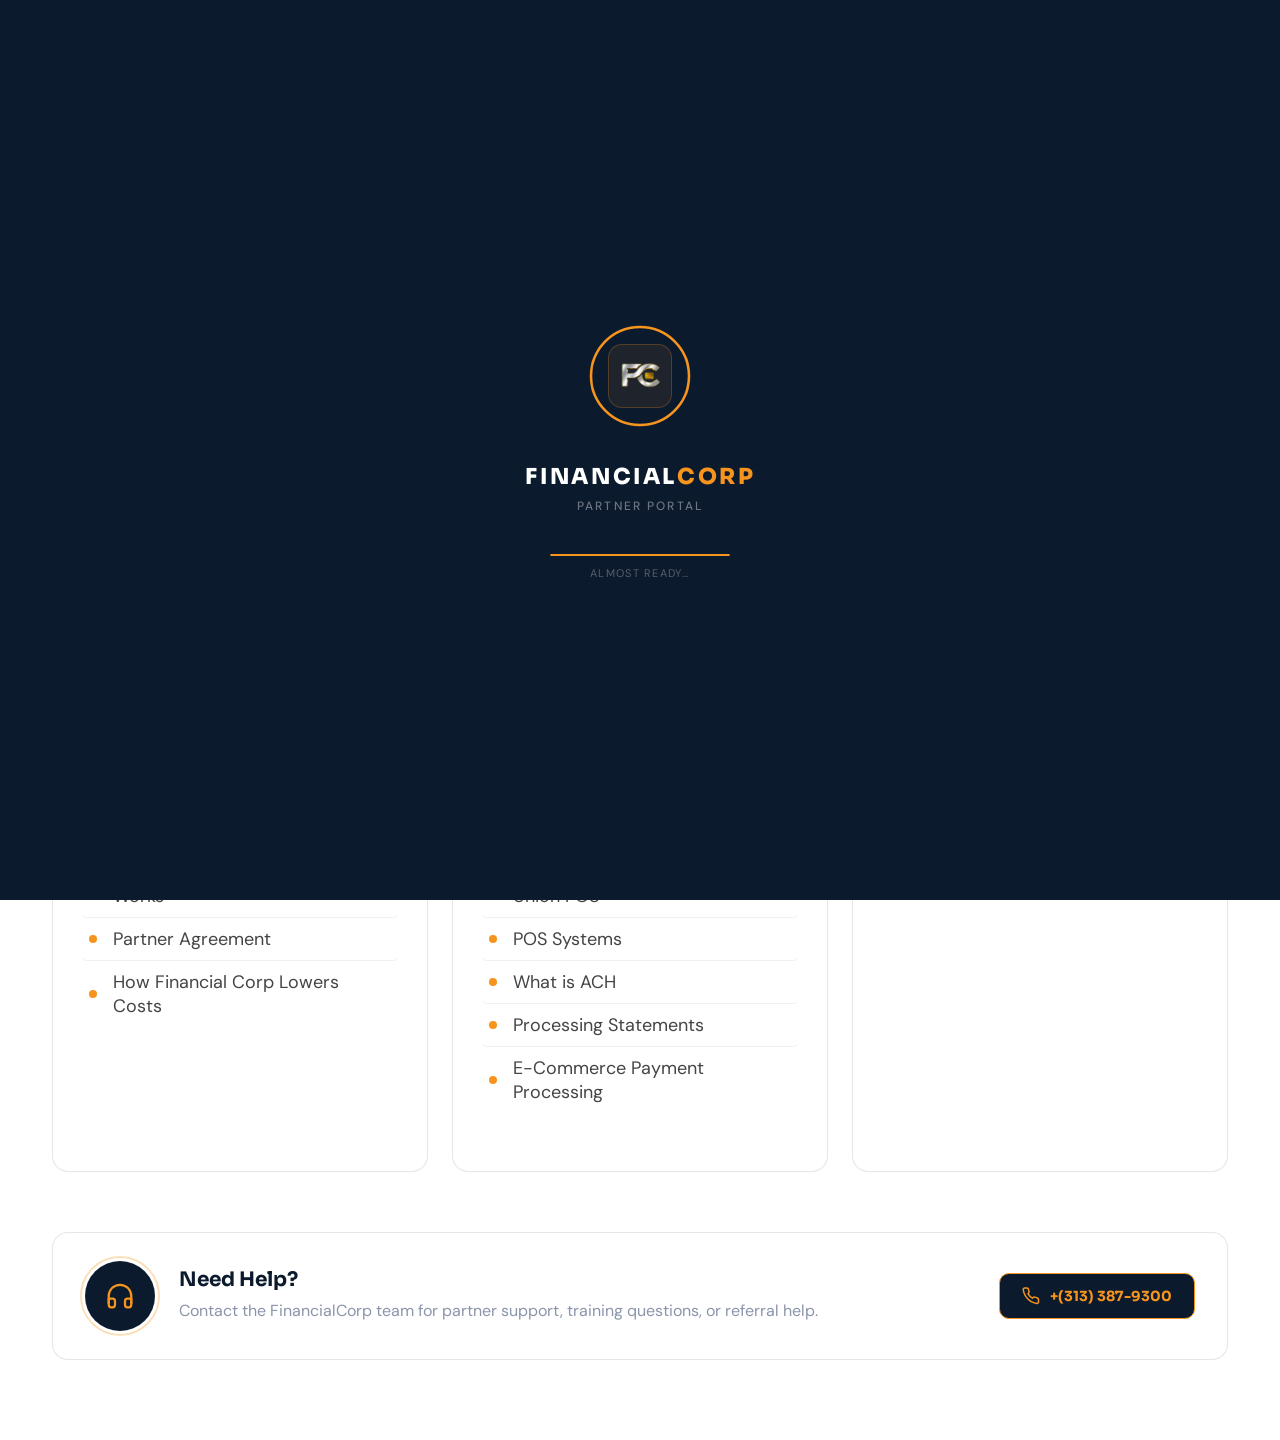
==== commit 7b568aeb: "asd" ====
--- a/index.html
+++ b/index.html
@@ -1468,7 +1468,6 @@
             ],
             'Clover POS': [
                 { src: 'clover 1.jpg', label: 'Clover Overview' },
-                { src: 'clover 2.jpg', label: 'Clover Features' }
             ]
         };
 
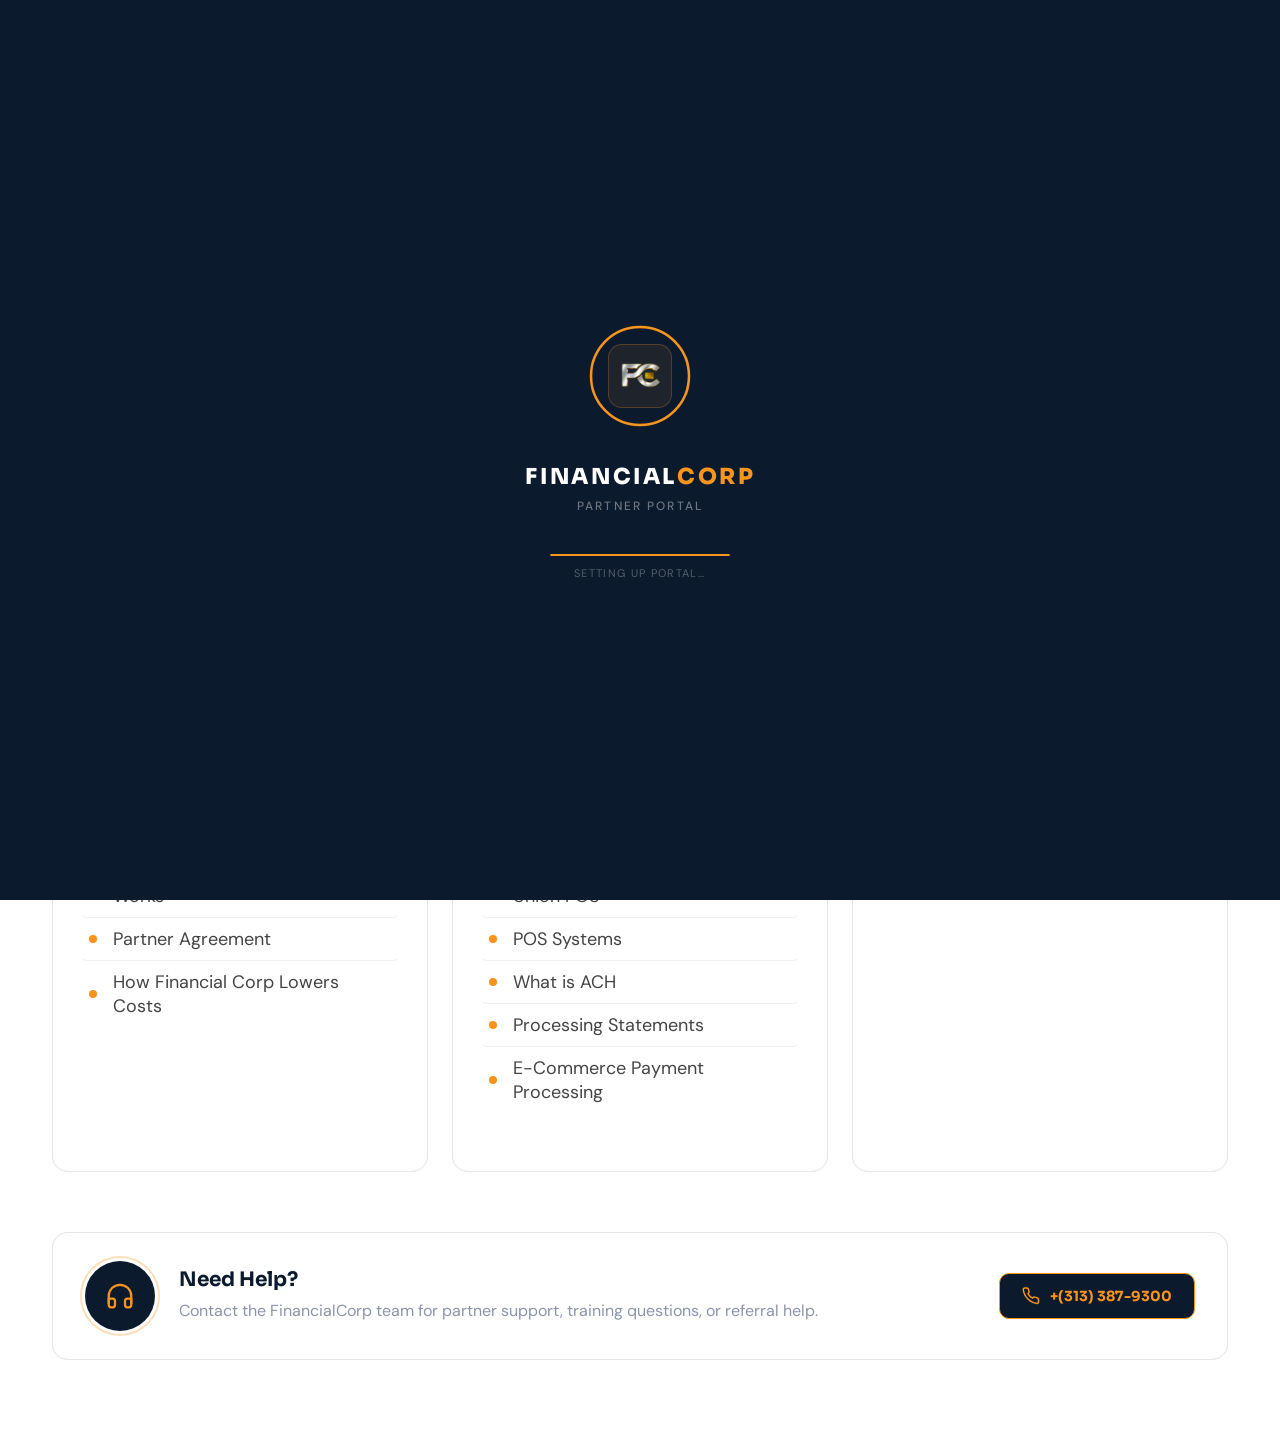
==== commit 00f2dd7c: "Update index.html" ====
--- a/index.html
+++ b/index.html
@@ -49,7 +49,61 @@
             min-height: 100vh;
             overflow-x: hidden
         }
-
+/* Big side-arrow nav buttons */
+.slide-arrow {
+    position: absolute;
+    top: 50%;
+    transform: translateY(-50%);
+    z-index: 10;
+    width: 52px;
+    height: 110px;
+    background: rgba(255, 255, 255, 0.92);
+    border: 2px solid rgba(246, 148, 30, 0.35);
+    border-radius: 10px;
+    display: none; /* shown only when slideControls is visible */
+    align-items: center;
+    justify-content: center;
+    cursor: pointer;
+    transition: background .2s, border-color .25s, transform .25s cubic-bezier(.22,.68,0,1.4), opacity .2s;
+    box-shadow: 0 4px 20px rgba(0,0,0,.12);
+    color: var(--navy);
+}
+
+.slide-arrow svg {
+    width: 24px;
+    height: 24px;
+    flex-shrink: 0;
+}
+
+.slide-arrow-prev {
+    left: 0;
+    border-left: none;
+    border-radius: 0 10px 10px 0;
+}
+
+.slide-arrow-next {
+    right: 0;
+    border-right: none;
+    border-radius: 10px 0 0 10px;
+}
+
+.slide-arrow:hover {
+    background: var(--gold);
+    border-color: var(--gold);
+    color: var(--navy);
+    transform: translateY(-50%) scale(1.06);
+    box-shadow: 0 8px 28px rgba(246,148,30,.35);
+}
+
+.slide-arrow:active {
+    transform: translateY(-50%) scale(.96);
+}
+
+.slide-arrow:disabled {
+    opacity: 0.25;
+    cursor: default;
+    pointer-events: none;
+}
         nav {
             position: sticky;
             top: 0;
@@ -1344,49 +1398,59 @@
         </div>
     </section>
 
-    <!-- IMAGE MODAL -->
-    <div class="img-modal-overlay" id="imgModalOverlay" onclick="handleImgOverlayClick(event)">
-        <div class="img-modal">
-            <div class="img-modal-header">
-                <div>
-                    <div class="img-modal-tag" id="imgModalTag">Welcome Aboard</div>
-                    <div class="img-modal-title" id="imgModalTitle">Program Overview</div>
+   <!-- IMAGE MODAL -->
+<div class="img-modal-overlay" id="imgModalOverlay" onclick="handleImgOverlayClick(event)">
+    <div class="img-modal">
+        <div class="img-modal-header">
+            <div>
+                <div class="img-modal-tag" id="imgModalTag">Welcome Aboard</div>
+                <div class="img-modal-title" id="imgModalTitle">Program Overview</div>
+            </div>
+            <div class="img-modal-header-right">
+                <div class="zoom-controls" id="zoomControls" style="display:none">
+                    <button class="zoom-btn" onclick="zoomOut()" title="Zoom out" aria-label="Zoom out">−</button>
+                    <span class="zoom-level" id="zoomLevel">100%</span>
+                    <button class="zoom-btn" onclick="zoomIn()" title="Zoom in" aria-label="Zoom in">+</button>
+                    <button class="zoom-reset-btn" onclick="zoomReset()" title="Reset zoom" aria-label="Reset zoom">
+                        <svg width="14" height="14" viewBox="0 0 24 24" fill="none" stroke="currentColor"
+                            stroke-width="2.2" stroke-linecap="round" stroke-linejoin="round">
+                            <path d="M3 12a9 9 0 1 0 9-9 9.75 9.75 0 0 0-6.74 2.74L3 8" />
+                            <path d="M3 3v5h5" />
+                        </svg>
+                    </button>
                 </div>
-                <div class="img-modal-header-right">
-                    <div class="zoom-controls" id="zoomControls" style="display:none">
-                        <button class="zoom-btn" onclick="zoomOut()" title="Zoom out" aria-label="Zoom out">−</button>
-                        <span class="zoom-level" id="zoomLevel">100%</span>
-                        <button class="zoom-btn" onclick="zoomIn()" title="Zoom in" aria-label="Zoom in">+</button>
-                        <button class="zoom-reset-btn" onclick="zoomReset()" title="Reset zoom" aria-label="Reset zoom">
-                            <svg width="14" height="14" viewBox="0 0 24 24" fill="none" stroke="currentColor"
-                                stroke-width="2.2" stroke-linecap="round" stroke-linejoin="round">
-                                <path d="M3 12a9 9 0 1 0 9-9 9.75 9.75 0 0 0-6.74 2.74L3 8" />
-                                <path d="M3 3v5h5" />
-                            </svg>
-                        </button>
-                    </div>
-                    <div class="zoom-controls" id="slideControls" style="display:none;gap:4px;">
-                        <button class="zoom-btn" id="slidePrevBtn" onclick="slideNav(-1)" title="Previous"
-                            aria-label="Previous image">‹</button>
-                        <span class="zoom-level" id="slideLabel">1 / 1</span>
-                        <button class="zoom-btn" id="slideNextBtn" onclick="slideNav(1)" title="Next"
-                            aria-label="Next image">›</button>
-                    </div>
-                    <button class="img-modal-close" onclick="closeImgModal()">✕</button>
+                <!-- slide counter in header (no nav buttons here anymore) -->
+                <div class="zoom-controls" id="slideControls" style="display:none;gap:4px;">
+                    <span class="zoom-level" id="slideLabel">1 / 1</span>
                 </div>
+                <button class="img-modal-close" onclick="closeImgModal()">✕</button>
             </div>
-            <div class="img-modal-img-wrap" id="imgWrap">
-                <div class="img-zoom-container" id="zoomContainer">
-                    <img id="imgModalImage" src="" alt="" />
-                </div>
-                <div id="imgModalPlaceholder"
-                    style="position:absolute;inset:0;z-index:2;display:flex;align-items:center;justify-content:center">
-                </div>
-                <div class="zoom-hint" id="zoomHint">Scroll to zoom · Drag to pan</div>
+        </div>
+
+        <!-- BIG SIDE ARROWS -->
+        <button class="slide-arrow slide-arrow-prev" id="slidePrevBtn" onclick="slideNav(-1)" aria-label="Previous image">
+            <svg viewBox="0 0 24 24" fill="none" stroke="currentColor" stroke-width="2.5" stroke-linecap="round" stroke-linejoin="round">
+                <polyline points="15 18 9 12 15 6"/>
+            </svg>
+        </button>
+        <button class="slide-arrow slide-arrow-next" id="slideNextBtn" onclick="slideNav(1)" aria-label="Next image">
+            <svg viewBox="0 0 24 24" fill="none" stroke="currentColor" stroke-width="2.5" stroke-linecap="round" stroke-linejoin="round">
+                <polyline points="9 18 15 12 9 6"/>
+            </svg>
+        </button>
+
+        <div class="img-modal-img-wrap" id="imgWrap">
+            <div class="img-zoom-container" id="zoomContainer">
+                <img id="imgModalImage" src="" alt="" />
             </div>
-            <div class="img-modal-desc" id="imgModalDesc"></div>
+            <div id="imgModalPlaceholder"
+                style="position:absolute;inset:0;z-index:2;display:flex;align-items:center;justify-content:center">
+            </div>
+            <div class="zoom-hint" id="zoomHint">Scroll to zoom · Drag to pan</div>
         </div>
+        <div class="img-modal-desc" id="imgModalDesc"></div>
     </div>
+</div>
 
     <!-- LOGIN MODAL -->
     <div class="modal-overlay" id="modalOverlay" onclick="handleOverlayClick(event)">
@@ -1736,6 +1800,23 @@
                 clampPan(); applyTransform();
             }
         });
+        function updateSlideUI() {
+    document.getElementById('slideLabel').textContent = `${slideIndex + 1} / ${slideList.length}`;
+    const prev = document.getElementById('slidePrevBtn');
+    const next = document.getElementById('slideNextBtn');
+
+    // Show/hide arrows based on whether multi-slide is active
+    const hasMultiple = slideList.length > 1;
+    prev.style.display = hasMultiple ? 'flex' : 'none';
+    next.style.display = hasMultiple ? 'flex' : 'none';
+
+    prev.disabled = slideIndex === 0;
+    next.disabled = slideIndex === slideList.length - 1;
+    prev.style.opacity = slideIndex === 0 ? '0.25' : '1';
+    next.style.opacity = slideIndex === slideList.length - 1 ? '0.25' : '1';
+
+    document.getElementById('imgModalTitle').textContent = slideList[slideIndex].label;
+}
     </script>
 </body>
 
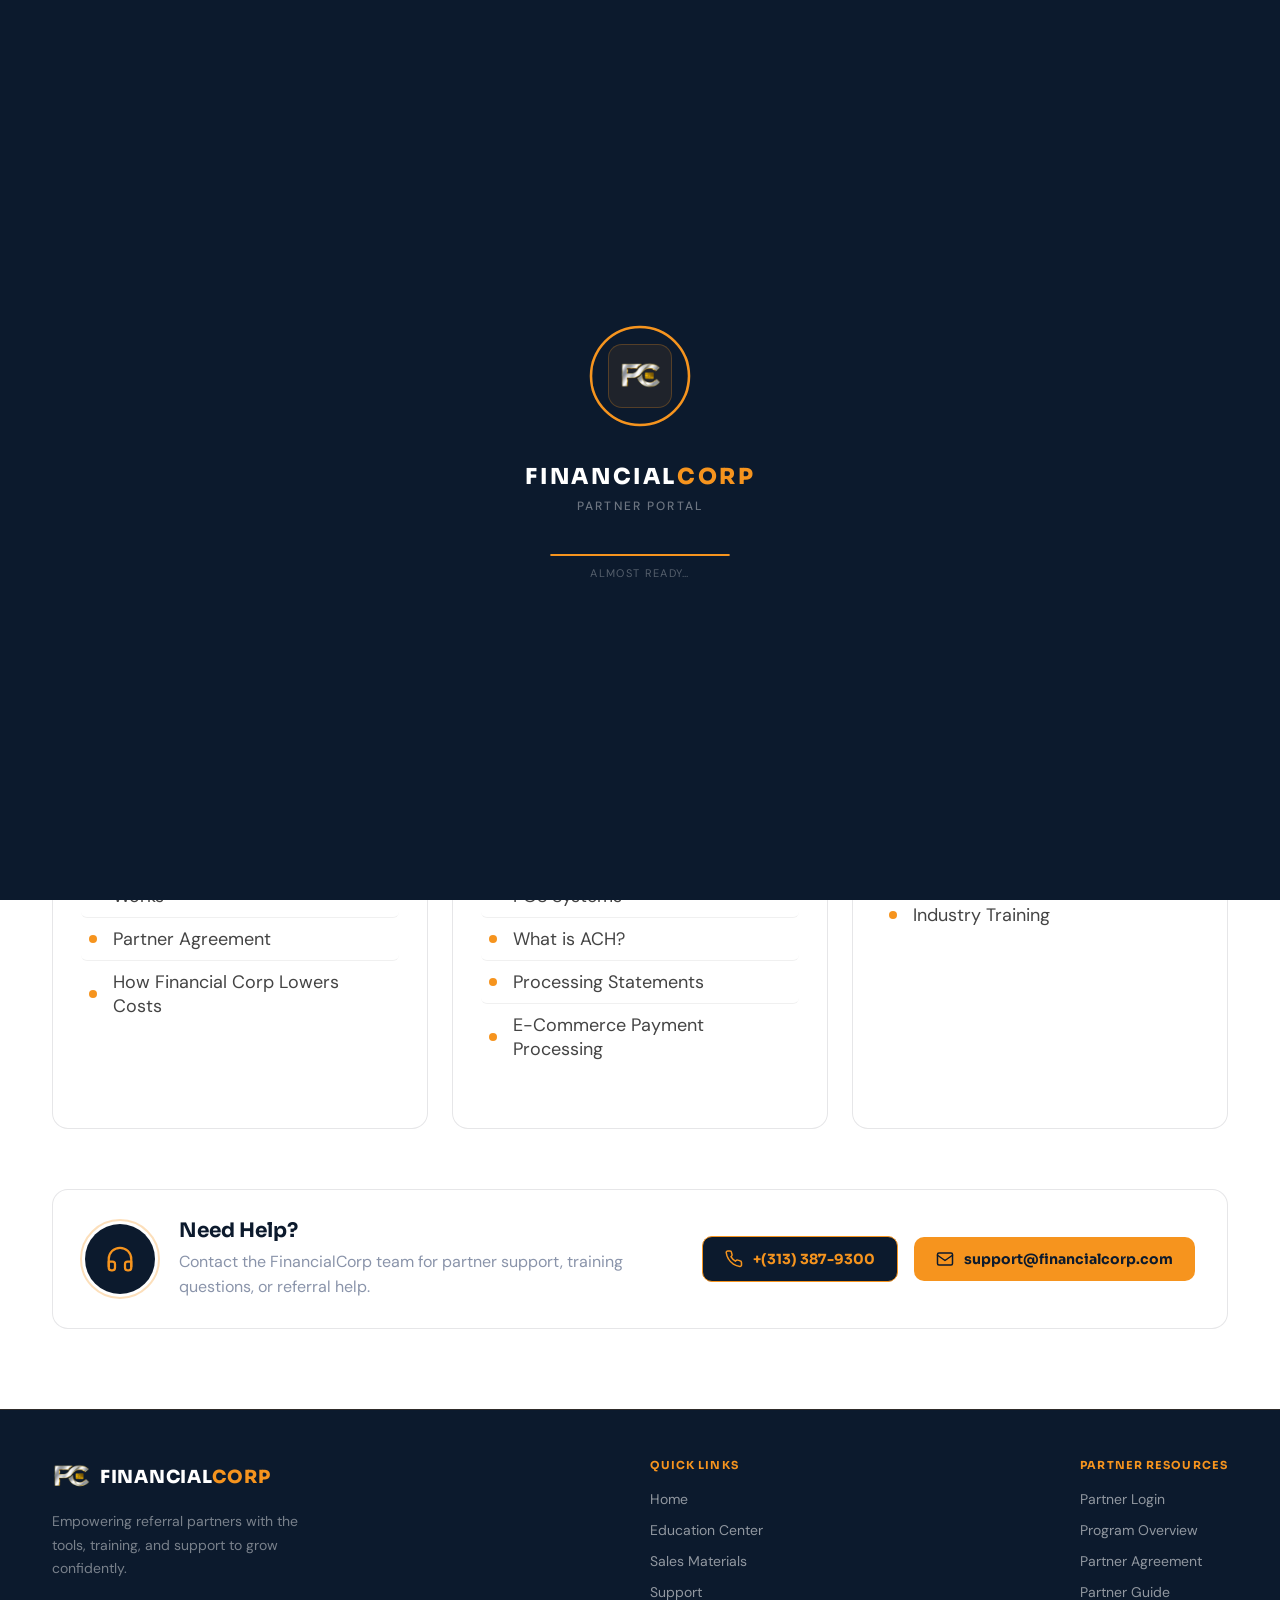
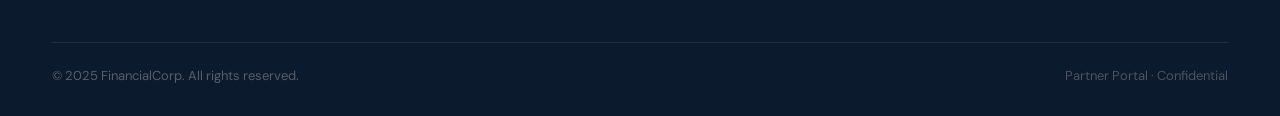
==== commit 065497df: "asd" ====
--- a/index.html
+++ b/index.html
@@ -60,7 +60,7 @@
     background: rgba(255, 255, 255, 0.92);
     border: 2px solid rgba(246, 148, 30, 0.35);
     border-radius: 10px;
-    display: none; /* shown only when slideControls is visible */
+    display: none; /* hidden by default; shown only for multi-slide */
     align-items: center;
     justify-content: center;
     cursor: pointer;
@@ -1326,16 +1326,14 @@
             <ul>
                 <li onclick="openImgModal('Interchange Optimization and Cash Discount Program','education','Understanding interchange optimization strategies and cash discount pricing programs to help merchants reduce processing costs.')">
                     Interchange Optimization and Cash Discount Program<span class="li-arrow">→</span></li>
-                <li onclick="openImgModal('Industry Training','education','Access role-specific training modules covering payments industry fundamentals, compliance, and advanced sales techniques.')">
-                    Industry Training<span class="li-arrow">→</span></li>
                 <li onclick="openImgModal('Clover POS','education','Overview of the Clover point-of-sale ecosystem, hardware options, and how to recommend the right setup for different merchant types.')">
                     Clover POS<span class="li-arrow">→</span></li>
                 <li onclick="openImgModal('Union POS','education','Overview of the Union POS platform, merchant use cases, and recommended implementation guidelines.')">
                     Union POS<span class="li-arrow">→</span></li>
                 <li onclick="openImgModal('POS Systems','education','A comprehensive guide to POS systems covering major companies, proprietary solutions, device types, and how they compare to payment gateways and terminals.')">
                     POS Systems<span class="li-arrow">→</span></li>
-                <li onclick="openImgModal('What is ACH','education','Learn what ACH is, how bank-to-bank payments work, and how this method differs from credit card processing.')">
-                    What is ACH<span class="li-arrow">→</span></li>
+                <li onclick="openImgModal('What is ACH?','education','Learn what ACH is, how bank-to-bank payments work, and how this method differs from credit card processing.')">
+                    What is ACH?<span class="li-arrow">→</span></li>
                 <li onclick="openImgModal('Processing Statement','education','How to read a processing statement, identify key charges, and spot savings opportunities for merchants.')">
                     Processing Statements<span class="li-arrow">→</span></li>
                 <li onclick="openImgModal('E-Commerce Payment Processing','education','The fundamentals of e-commerce payments, gateway integration, and selling online payment solutions.')">
@@ -1367,6 +1365,8 @@
                     One-Page Flyers<span class="li-arrow">→</span></li>
                 <li onclick="openImgModal('Scripts &amp; Talking Points','sales','Proven call scripts and conversation frameworks to help you pitch confidently and handle common merchant objections.')">
                     Scripts &amp; Talking Points<span class="li-arrow">→</span></li>
+                <li onclick="openImgModal('Industry Training','sales','Access role-specific training modules covering payments industry fundamentals, compliance, and advanced sales techniques.')">
+                     Industry Training<span class="li-arrow">→</span></li>
             </ul>
         </div>
 
@@ -1387,14 +1387,22 @@
                 <p>Contact the FinancialCorp team for partner support, training questions, or referral help.</p>
             </div>
             <div class="support-contacts">
-                <a href="tel:+(313) 387-9300" class="support-btn support-btn-phone">
-                    <svg viewBox="0 0 24 24" fill="none" stroke="currentColor" stroke-width="2" stroke-linecap="round"
-                        stroke-linejoin="round">
-                        <path d="M22 16.92v3a2 2 0 0 1-2.18 2 19.79 19.79 0 0 1-8.63-3.07A19.5 19.5 0 0 1 4.69 12a19.79 19.79 0 0 1-3.07-8.67A2 2 0 0 1 3.62 1.27h3a2 2 0 0 1 2 1.72c.127.96.361 1.903.7 2.81a2 2 0 0 1-.45 2.11L7.91 8.91a16 16 0 0 0 6 6l.91-.91a2 2 0 0 1 2.11-.45c.907.339 1.85.573 2.81.7A2 2 0 0 1 21.73 16z" />
-                    </svg>
-                    +(313) 387-9300
-                </a>
-            </div>
+    <a href="tel:+(313) 387-9300" class="support-btn support-btn-phone">
+        <svg viewBox="0 0 24 24" fill="none" stroke="currentColor" stroke-width="2" stroke-linecap="round"
+            stroke-linejoin="round">
+            <path d="M22 16.92v3a2 2 0 0 1-2.18 2 19.79 19.79 0 0 1-8.63-3.07A19.5 19.5 0 0 1 4.69 12a19.79 19.79 0 0 1-3.07-8.67A2 2 0 0 1 3.62 1.27h3a2 2 0 0 1 2 1.72c.127.96.361 1.903.7 2.81a2 2 0 0 1-.45 2.11L7.91 8.91a16 16 0 0 0 6 6l.91-.91a2 2 0 0 1 2.11-.45c.907.339 1.85.573 2.81.7A2 2 0 0 1 21.73 16z" />
+        </svg>
+        +(313) 387-9300
+    </a>
+    <a href="mailto:support@financialcorp.com" class="support-btn support-btn-email">
+        <svg viewBox="0 0 24 24" fill="none" stroke="currentColor" stroke-width="2" stroke-linecap="round"
+            stroke-linejoin="round">
+            <rect x="2" y="4" width="20" height="16" rx="2"/>
+            <path d="M2 7l10 7 10-7"/>
+        </svg>
+        support@financialcorp.com
+    </a>
+</div>
         </div>
     </section>
 
@@ -1468,8 +1476,55 @@
             <button class="btn-modal-submit" onclick="handleLogin()">Sign In →</button>
         </div>
     </div>
-
+<!-- FOOTER -->
+<footer style="background:var(--navy);border-top:1px solid rgba(246,148,30,.15);padding:48px 52px 32px;margin-top:0;">
+    <div style="max-width:1500px;margin:0 auto;">
+        <div style="display:flex;flex-wrap:wrap;gap:40px;justify-content:space-between;align-items:flex-start;margin-bottom:40px;">
+
+            <!-- Brand -->
+            <div style="max-width:280px;">
+                <a href="/" style="display:flex;align-items:center;gap:10px;text-decoration:none;margin-bottom:14px;">
+                    <div style="width:38px;height:38px;border-radius:7px;overflow:hidden;display:flex;align-items:center;justify-content:center;background:transparent;">
+                        <img src="logo.png" alt="FinancialCorp logo" style="width:100%;height:100%;object-fit:contain;" />
+                    </div>
+                    <span style="font-family:'Sora',sans-serif;font-size:18px;font-weight:800;color:#fff;letter-spacing:.04em;">FINANCIAL<span style="color:var(--gold)">CORP</span></span>
+                </a>
+                <p style="font-size:14px;color:rgba(255,255,255,.45);line-height:1.7;">Empowering referral partners with the tools, training, and support to grow confidently.</p>
+            </div>
+
+            <!-- Quick Links -->
+            <div>
+                <div style="font-family:'Sora',sans-serif;font-size:11px;font-weight:700;color:var(--gold);letter-spacing:.1em;text-transform:uppercase;margin-bottom:16px;">Quick Links</div>
+                <ul style="list-style:none;display:flex;flex-direction:column;gap:10px;">
+                    <li><a href="#" style="font-size:14px;color:rgba(255,255,255,.55);text-decoration:none;transition:color .2s;" onmouseover="this.style.color='#fff'" onmouseout="this.style.color='rgba(255,255,255,.55)'">Home</a></li>
+                    <li><a href="#education" style="font-size:14px;color:rgba(255,255,255,.55);text-decoration:none;transition:color .2s;" onmouseover="this.style.color='#fff'" onmouseout="this.style.color='rgba(255,255,255,.55)'">Education Center</a></li>
+                    <li><a href="#sales" style="font-size:14px;color:rgba(255,255,255,.55);text-decoration:none;transition:color .2s;" onmouseover="this.style.color='#fff'" onmouseout="this.style.color='rgba(255,255,255,.55)'">Sales Materials</a></li>
+                    <li><a href="#support" style="font-size:14px;color:rgba(255,255,255,.55);text-decoration:none;transition:color .2s;" onmouseover="this.style.color='#fff'" onmouseout="this.style.color='rgba(255,255,255,.55)'">Support</a></li>
+                </ul>
+            </div>
+
+            <!-- Partner Resources -->
+            <div>
+                <div style="font-family:'Sora',sans-serif;font-size:11px;font-weight:700;color:var(--gold);letter-spacing:.1em;text-transform:uppercase;margin-bottom:16px;">Partner Resources</div>
+                <ul style="list-style:none;display:flex;flex-direction:column;gap:10px;">
+                    <li><a href="#" onclick="openModal();return false;" style="font-size:14px;color:rgba(255,255,255,.55);text-decoration:none;transition:color .2s;" onmouseover="this.style.color='#fff'" onmouseout="this.style.color='rgba(255,255,255,.55)'">Partner Login</a></li>
+                    <li><a href="#" onclick="openImgModal('Program Overview','welcome','A complete walkthrough of the FinancialCorp partner program.');return false;" style="font-size:14px;color:rgba(255,255,255,.55);text-decoration:none;transition:color .2s;" onmouseover="this.style.color='#fff'" onmouseout="this.style.color='rgba(255,255,255,.55)'">Program Overview</a></li>
+                    <li><a href="#" onclick="openImgModal('Partner Agreement','welcome','Review the terms of the FinancialCorp partner agreement.');return false;" style="font-size:14px;color:rgba(255,255,255,.55);text-decoration:none;transition:color .2s;" onmouseover="this.style.color='#fff'" onmouseout="this.style.color='rgba(255,255,255,.55)'">Partner Agreement</a></li>
+                    <li><a href="#" onclick="openImgModal('Partner Guide','sales','The comprehensive partner sales guide.');return false;" style="font-size:14px;color:rgba(255,255,255,.55);text-decoration:none;transition:color .2s;" onmouseover="this.style.color='#fff'" onmouseout="this.style.color='rgba(255,255,255,.55)'">Partner Guide</a></li>
+                </ul>
+            </div>
+
+        </div>
+
+        <!-- Divider + Copyright -->
+        <div style="border-top:1px solid rgba(255,255,255,.08);padding-top:24px;display:flex;flex-wrap:wrap;align-items:center;justify-content:space-between;gap:12px;">
+            <p style="font-size:13px;color:rgba(255,255,255,.3);">© 2025 FinancialCorp. All rights reserved.</p>
+            <p style="font-size:13px;color:rgba(255,255,255,.25);">Partner Portal · Confidential</p>
+        </div>
+    </div>
+</footer>
     <div class="toast" id="toast"></div>
+    
     <script src="script.js"></script>
     <script>
         const revealObserver = new IntersectionObserver((entries) => {
@@ -1501,7 +1556,7 @@
             'Union POS': 'FinancialCorp_Foundation_01_Processor_vs_Gateway_vs_POS_vs_Terminal.png',
             'Industry Training': 'Image20260530011507.png',
             'How Financial Corp Lowers Costs': 'FinancialCorp_Foundation_03_How_FinancialCorp_Lowers_Costs.png',
-            'What is ACH': 'What is Arch.png',
+            'What is ACH?': 'What is Arch.png',
             'Processing Statement': 'FinancialCorp_Foundation_05_How_To_Ask_For_Statement.png',
             'Types of POS Devices': 'FinancialCorp_Foundation_06_Types_Of_POS_Devices.png',
             'Major POS Companies': 'FinancialCorp_Foundation_07_Major_POS_Companies.png',
@@ -1511,6 +1566,7 @@
             'Email Templates': 'FinancialCorp_Sales_02_Email_Templates.png',
             'One-Page Flyers': 'FinancialCorp_Sales_03_One_Page_Flyers.png',
             'Scripts & Talking Points': 'FinancialCorp_Sales_04_Scripts_Talking_Points.png'
+            
         };
 
         const multiImages = {
@@ -1522,7 +1578,8 @@
             ],
             'Interchange Optimization and Cash Discount Program': [
                 { src: 'Interchange%20Optimization%20and%20Cash%20Discount%20Pricing.png', label: 'Interchange Optimization' },
-                { src: 'FinancialCorp_Foundation_04_What_Is_Cash_Discount.png', label: 'What is Cash Discount' }
+                { src: 'FinancialCorp_Foundation_04_What_Is_Cash_Discount.png', label: 'What is Cash Discount?' },
+                { src: 'FinancialCorp_Foundation_04_What_Is_Cash_Discount.png', label: 'CASH DISCOUNT PRICING' }
             ],
             'Union POS': [
                 { src: 'union4.jpg', label: 'Union Overview' },
@@ -1663,14 +1720,31 @@
             hintTimer = setTimeout(() => h.classList.add('hidden'), 2800);
         }
 
+        // ─── FIXED: hide arrows AND slide counter when only 1 slide ───
         function updateSlideUI() {
             document.getElementById('slideLabel').textContent = `${slideIndex + 1} / ${slideList.length}`;
-            document.getElementById('slidePrevBtn').disabled = slideIndex === 0;
-            document.getElementById('slideNextBtn').disabled = slideIndex === slideList.length - 1;
-            document.getElementById('slidePrevBtn').style.opacity = slideIndex === 0 ? '.4' : '1';
-            document.getElementById('slideNextBtn').style.opacity = slideIndex === slideList.length - 1 ? '.4' : '1';
+            const prev = document.getElementById('slidePrevBtn');
+            const next = document.getElementById('slideNextBtn');
+            const sc   = document.getElementById('slideControls');
+
+            const hasMultiple = slideList.length > 1;
+
+            // Show/hide side arrows
+            prev.style.display = hasMultiple ? 'flex' : 'none';
+            next.style.display = hasMultiple ? 'flex' : 'none';
+
+            // Show/hide the "X / Y" counter in the header
+            sc.style.display = hasMultiple ? 'flex' : 'none';
+
+            // Disable arrows at the boundaries
+            prev.disabled = slideIndex === 0;
+            next.disabled = slideIndex === slideList.length - 1;
+            prev.style.opacity = slideIndex === 0 ? '0.25' : '1';
+            next.style.opacity = slideIndex === slideList.length - 1 ? '0.25' : '1';
+
             document.getElementById('imgModalTitle').textContent = slideList[slideIndex].label;
         }
+        // ─────────────────────────────────────────────────────────────
 
         function loadSlideImage(src) {
             const img = document.getElementById('imgModalImage');
@@ -1715,9 +1789,12 @@
             const sc = document.getElementById('slideControls');
             if (multiImages[title]) {
                 slideList = multiImages[title]; slideIndex = 0;
-                sc.style.display = 'flex'; updateSlideUI(); loadSlideImage(slideList[0].src);
+                updateSlideUI(); loadSlideImage(slideList[0].src);
             } else {
                 slideList = []; sc.style.display = 'none';
+                // Also ensure arrows are hidden for non-multi items
+                document.getElementById('slidePrevBtn').style.display = 'none';
+                document.getElementById('slideNextBtn').style.display = 'none';
                 document.getElementById('imgModalTitle').textContent = title;
                 loadSlideImage(itemImages[title] || '');
             }
@@ -1800,23 +1877,6 @@
                 clampPan(); applyTransform();
             }
         });
-        function updateSlideUI() {
-    document.getElementById('slideLabel').textContent = `${slideIndex + 1} / ${slideList.length}`;
-    const prev = document.getElementById('slidePrevBtn');
-    const next = document.getElementById('slideNextBtn');
-
-    // Show/hide arrows based on whether multi-slide is active
-    const hasMultiple = slideList.length > 1;
-    prev.style.display = hasMultiple ? 'flex' : 'none';
-    next.style.display = hasMultiple ? 'flex' : 'none';
-
-    prev.disabled = slideIndex === 0;
-    next.disabled = slideIndex === slideList.length - 1;
-    prev.style.opacity = slideIndex === 0 ? '0.25' : '1';
-    next.style.opacity = slideIndex === slideList.length - 1 ? '0.25' : '1';
-
-    document.getElementById('imgModalTitle').textContent = slideList[slideIndex].label;
-}
     </script>
 </body>
 
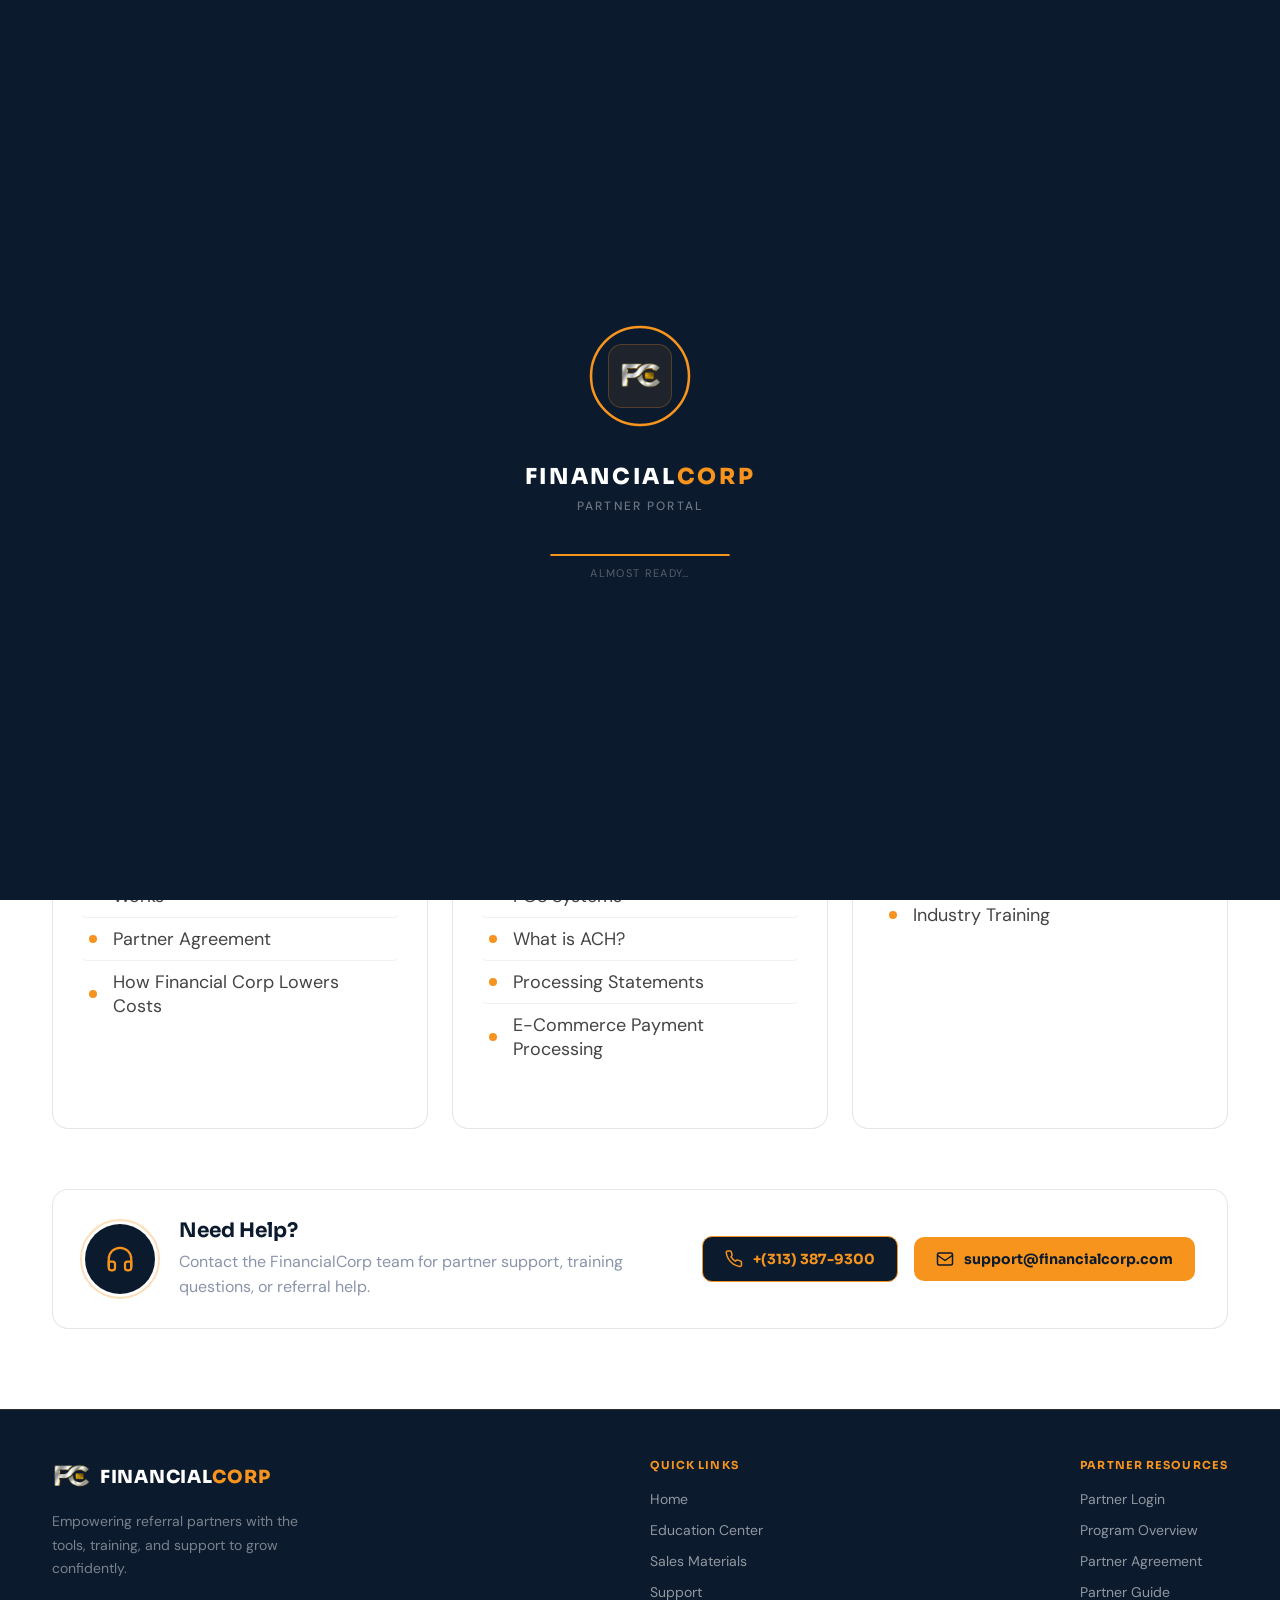
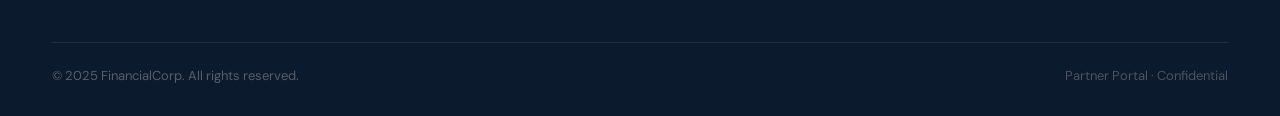
==== commit 6fae9f21: "Update index.html" ====
--- a/index.html
+++ b/index.html
@@ -49,61 +49,101 @@
             min-height: 100vh;
             overflow-x: hidden
         }
-/* Big side-arrow nav buttons */
-.slide-arrow {
-    position: absolute;
-    top: 50%;
-    transform: translateY(-50%);
-    z-index: 10;
-    width: 52px;
-    height: 110px;
-    background: rgba(255, 255, 255, 0.92);
-    border: 2px solid rgba(246, 148, 30, 0.35);
-    border-radius: 10px;
-    display: none; /* hidden by default; shown only for multi-slide */
-    align-items: center;
-    justify-content: center;
-    cursor: pointer;
-    transition: background .2s, border-color .25s, transform .25s cubic-bezier(.22,.68,0,1.4), opacity .2s;
-    box-shadow: 0 4px 20px rgba(0,0,0,.12);
-    color: var(--navy);
-}
-
-.slide-arrow svg {
-    width: 24px;
-    height: 24px;
-    flex-shrink: 0;
-}
-
-.slide-arrow-prev {
-    left: 0;
-    border-left: none;
-    border-radius: 0 10px 10px 0;
-}
-
-.slide-arrow-next {
-    right: 0;
-    border-right: none;
-    border-radius: 10px 0 0 10px;
-}
-
-.slide-arrow:hover {
-    background: var(--gold);
-    border-color: var(--gold);
-    color: var(--navy);
-    transform: translateY(-50%) scale(1.06);
-    box-shadow: 0 8px 28px rgba(246,148,30,.35);
-}
-
-.slide-arrow:active {
-    transform: translateY(-50%) scale(.96);
-}
-
-.slide-arrow:disabled {
-    opacity: 0.25;
-    cursor: default;
-    pointer-events: none;
-}
+
+        /* ── BIG SIDE-ARROW NAV (item navigation only) ── */
+        .slide-arrow {
+            position: absolute;
+            top: 50%;
+            transform: translateY(-50%);
+            z-index: 10;
+            width: 52px;
+            height: 110px;
+            background: rgba(255, 255, 255, .92);
+            border: 2px solid rgba(246, 148, 30, .35);
+            border-radius: 10px;
+            display: none;
+            /* shown via JS when needed */
+            align-items: center;
+            justify-content: center;
+            cursor: pointer;
+            transition: background .2s, border-color .25s, transform .25s cubic-bezier(.22, .68, 0, 1.4), opacity .2s;
+            box-shadow: 0 4px 20px rgba(0, 0, 0, .12);
+            color: var(--navy);
+        }
+
+        .slide-arrow svg {
+            width: 24px;
+            height: 24px;
+            flex-shrink: 0
+        }
+
+        .slide-arrow-prev {
+            left: 0;
+            border-left: none;
+            border-radius: 0 10px 10px 0
+        }
+
+        .slide-arrow-next {
+            right: 0;
+            border-right: none;
+            border-radius: 10px 0 0 10px
+        }
+
+        .slide-arrow:hover {
+            background: var(--gold);
+            border-color: var(--gold);
+            color: var(--navy);
+            transform: translateY(-50%) scale(1.06);
+            box-shadow: 0 8px 28px rgba(246, 148, 30, .35);
+        }
+
+        .slide-arrow:active {
+            transform: translateY(-50%) scale(.96)
+        }
+
+        .slide-arrow:disabled {
+            opacity: .25;
+            cursor: default;
+            pointer-events: none
+        }
+
+        /* ── HEADER IMAGE-COUNTER ARROWS (multi-image nav) ── */
+        .img-nav-btn {
+            background: none;
+            border: 1.5px solid rgba(246, 148, 30, .4);
+            border-radius: 7px;
+            width: 30px;
+            height: 30px;
+            display: flex;
+            align-items: center;
+            justify-content: center;
+            cursor: pointer;
+            color: var(--navy);
+            transition: background .18s, border-color .18s, transform .15s;
+            flex-shrink: 0;
+        }
+
+        .img-nav-btn svg {
+            width: 14px;
+            height: 14px
+        }
+
+        .img-nav-btn:hover {
+            background: var(--gold);
+            border-color: var(--gold);
+            color: var(--navy)
+        }
+
+        .img-nav-btn:active {
+            transform: scale(.88)
+        }
+
+        .img-nav-btn:disabled {
+            opacity: .25;
+            cursor: default;
+            pointer-events: none
+        }
+
         nav {
             position: sticky;
             top: 0;
@@ -119,8 +159,15 @@
         }
 
         @keyframes navSlideDown {
-            from { transform: translateY(-100%); opacity: 0 }
-            to { transform: translateY(0); opacity: 1 }
+            from {
+                transform: translateY(-100%);
+                opacity: 0
+            }
+
+            to {
+                transform: translateY(0);
+                opacity: 1
+            }
         }
 
         .logo {
@@ -133,8 +180,15 @@
         }
 
         @keyframes fadeInLeft {
-            from { opacity: 0; transform: translateX(-18px) }
-            to { opacity: 1; transform: translateX(0) }
+            from {
+                opacity: 0;
+                transform: translateX(-18px)
+            }
+
+            to {
+                opacity: 1;
+                transform: translateX(0)
+            }
         }
 
         .logo-icon {
@@ -150,7 +204,9 @@
             transition: transform .35s cubic-bezier(.22, .68, 0, 1.4);
         }
 
-        .logo:hover .logo-icon { transform: scale(1.1) }
+        .logo:hover .logo-icon {
+            transform: scale(1.1)
+        }
 
         .logo-icon img {
             width: 100%;
@@ -168,25 +224,51 @@
             transition: letter-spacing .3s ease;
         }
 
-        .logo:hover .logo-text { letter-spacing: .07em }
-        .logo-text span { color: var(--gold) }
+        .logo:hover .logo-text {
+            letter-spacing: .07em
+        }
+
+        .logo-text span {
+            color: var(--gold)
+        }
 
         .nav-links {
             display: flex;
             align-items: center;
             gap: 36px;
-            list-style: none;
-        }
-
-        .nav-links li { animation: fadeInDown .5s both }
-        .nav-links li:nth-child(1) { animation-delay: .18s }
-        .nav-links li:nth-child(2) { animation-delay: .24s }
-        .nav-links li:nth-child(3) { animation-delay: .30s }
-        .nav-links li:nth-child(4) { animation-delay: .36s }
+            list-style: none
+        }
+
+        .nav-links li {
+            animation: fadeInDown .5s both
+        }
+
+        .nav-links li:nth-child(1) {
+            animation-delay: .18s
+        }
+
+        .nav-links li:nth-child(2) {
+            animation-delay: .24s
+        }
+
+        .nav-links li:nth-child(3) {
+            animation-delay: .30s
+        }
+
+        .nav-links li:nth-child(4) {
+            animation-delay: .36s
+        }
 
         @keyframes fadeInDown {
-            from { opacity: 0; transform: translateY(-10px) }
-            to { opacity: 1; transform: translateY(0) }
+            from {
+                opacity: 0;
+                transform: translateY(-10px)
+            }
+
+            to {
+                opacity: 1;
+                transform: translateY(0)
+            }
         }
 
         .nav-links a {
@@ -212,10 +294,14 @@
         }
 
         .nav-links a:hover,
-        .nav-links a.active { color: var(--white) }
+        .nav-links a.active {
+            color: var(--white)
+        }
 
         .nav-links a:hover::after,
-        .nav-links a.active::after { width: 100% }
+        .nav-links a.active::after {
+            width: 100%
+        }
 
         .nav-right {
             display: flex;
@@ -225,8 +311,15 @@
         }
 
         @keyframes fadeInRight {
-            from { opacity: 0; transform: translateX(18px) }
-            to { opacity: 1; transform: translateX(0) }
+            from {
+                opacity: 0;
+                transform: translateX(18px)
+            }
+
+            to {
+                opacity: 1;
+                transform: translateX(0)
+            }
         }
 
         .btn-login {
@@ -254,7 +347,9 @@
             box-shadow: 0 8px 24px rgba(246, 148, 30, .3);
         }
 
-        .btn-login:active { transform: translateY(0) scale(.97) }
+        .btn-login:active {
+            transform: translateY(0) scale(.97)
+        }
 
         .hamburger {
             display: none;
@@ -275,7 +370,7 @@
         .hamburger:hover {
             border-color: var(--gold);
             background: rgba(246, 148, 30, .08);
-            transform: scale(1.05);
+            transform: scale(1.05)
         }
 
         .hamburger .bar {
@@ -287,9 +382,18 @@
             transform-origin: center;
         }
 
-        .hamburger.open .bar:nth-child(1) { transform: translateY(7px) rotate(45deg) }
-        .hamburger.open .bar:nth-child(2) { opacity: 0; width: 0 }
-        .hamburger.open .bar:nth-child(3) { transform: translateY(-7px) rotate(-45deg) }
+        .hamburger.open .bar:nth-child(1) {
+            transform: translateY(7px) rotate(45deg)
+        }
+
+        .hamburger.open .bar:nth-child(2) {
+            opacity: 0;
+            width: 0
+        }
+
+        .hamburger.open .bar:nth-child(3) {
+            transform: translateY(-7px) rotate(-45deg)
+        }
 
         .mobile-menu {
             display: none;
@@ -306,7 +410,10 @@
             transition: max-height .38s cubic-bezier(.22, .68, 0, 1), padding .35s ease;
         }
 
-        .mobile-menu.open { max-height: 400px; padding: 16px 0 24px }
+        .mobile-menu.open {
+            max-height: 400px;
+            padding: 16px 0 24px
+        }
 
         .mobile-menu ul {
             list-style: none;
@@ -314,8 +421,13 @@
             margin-bottom: 20px
         }
 
-        .mobile-menu ul li { border-bottom: 1px solid rgba(255, 255, 255, .06) }
-        .mobile-menu ul li:last-child { border-bottom: none }
+        .mobile-menu ul li {
+            border-bottom: 1px solid rgba(255, 255, 255, .06)
+        }
+
+        .mobile-menu ul li:last-child {
+            border-bottom: none
+        }
 
         .mobile-menu ul a {
             display: flex;
@@ -341,12 +453,20 @@
         }
 
         .mobile-menu ul a:hover,
-        .mobile-menu ul a.active { color: var(--white); padding-left: 6px }
+        .mobile-menu ul a.active {
+            color: var(--white);
+            padding-left: 6px
+        }
 
         .mobile-menu ul a:hover::before,
-        .mobile-menu ul a.active::before { opacity: 1; transform: scale(1.4) }
-
-        .mobile-menu-footer { padding: 0 24px }
+        .mobile-menu ul a.active::before {
+            opacity: 1;
+            transform: scale(1.4)
+        }
+
+        .mobile-menu-footer {
+            padding: 0 24px
+        }
 
         .btn-login-mobile {
             display: flex;
@@ -366,7 +486,10 @@
             transition: background .2s, color .2s;
         }
 
-        .btn-login-mobile:hover { background: var(--gold); color: var(--navy) }
+        .btn-login-mobile:hover {
+            background: var(--gold);
+            color: var(--navy)
+        }
 
         .hero {
             position: relative;
@@ -388,15 +511,22 @@
         }
 
         @keyframes heroImageReveal {
-            from { opacity: 0; transform: scale(1.06) }
-            to { opacity: 1; transform: scale(1) }
+            from {
+                opacity: 0;
+                transform: scale(1.06)
+            }
+
+            to {
+                opacity: 1;
+                transform: scale(1)
+            }
         }
 
         .hero-content {
             position: relative;
             z-index: 2;
             max-width: 1500px;
-            margin: 0 auto;
+            margin: 0 auto
         }
 
         .hero h1 {
@@ -410,8 +540,15 @@
         }
 
         @keyframes heroHeadline {
-            from { opacity: 0; transform: translateY(30px) }
-            to { opacity: 1; transform: translateY(0) }
+            from {
+                opacity: 0;
+                transform: translateY(30px)
+            }
+
+            to {
+                opacity: 1;
+                transform: translateY(0)
+            }
         }
 
         .hero-gold-rule {
@@ -425,8 +562,15 @@
         }
 
         @keyframes ruleExpand {
-            from { transform: scaleX(0); opacity: 0 }
-            to { transform: scaleX(1); opacity: 1 }
+            from {
+                transform: scaleX(0);
+                opacity: 0
+            }
+
+            to {
+                transform: scaleX(1);
+                opacity: 1
+            }
         }
 
         .hero-sub {
@@ -446,8 +590,15 @@
         }
 
         @keyframes heroFadeUp {
-            from { opacity: 0; transform: translateY(18px) }
-            to { opacity: 1; transform: translateY(0) }
+            from {
+                opacity: 0;
+                transform: translateY(18px)
+            }
+
+            to {
+                opacity: 1;
+                transform: translateY(0)
+            }
         }
 
         .cards-section {
@@ -472,14 +623,25 @@
             transition:
                 opacity .6s cubic-bezier(.22, .68, 0, 1),
                 transform .6s cubic-bezier(.22, .68, 0, 1),
-                box-shadow .3s,
-                border-color .3s;
-        }
-
-        .card.revealed { opacity: 1; transform: translateY(0) }
-        .card:nth-child(1) { transition-delay: .05s }
-        .card:nth-child(2) { transition-delay: .15s }
-        .card:nth-child(3) { transition-delay: .25s }
+                box-shadow .3s, border-color .3s;
+        }
+
+        .card.revealed {
+            opacity: 1;
+            transform: translateY(0)
+        }
+
+        .card:nth-child(1) {
+            transition-delay: .05s
+        }
+
+        .card:nth-child(2) {
+            transition-delay: .15s
+        }
+
+        .card:nth-child(3) {
+            transition-delay: .25s
+        }
 
         .card::after {
             content: '';
@@ -494,7 +656,9 @@
             transition: transform .38s cubic-bezier(.22, .68, 0, 1);
         }
 
-        .card:hover::after { transform: scaleX(1) }
+        .card:hover::after {
+            transform: scaleX(1)
+        }
 
         .card:hover {
             transform: translateY(-10px) scale(1.013) !important;
@@ -514,7 +678,9 @@
             z-index: 0;
         }
 
-        .card:hover::before { left: 150% }
+        .card:hover::before {
+            left: 150%
+        }
 
         .card-icon-wrap {
             width: 64px;
@@ -530,7 +696,9 @@
             z-index: 1;
         }
 
-        .card:hover .card-icon-wrap { background: linear-gradient(135deg, var(--navy), #1a3a5c) }
+        .card:hover .card-icon-wrap {
+            background: linear-gradient(135deg, var(--navy), #1a3a5c)
+        }
 
         .card-icon-wrap svg {
             width: 28px;
@@ -543,7 +711,9 @@
             transition: stroke-width .3s;
         }
 
-        .card:hover .card-icon-wrap svg { stroke-width: 2.2 }
+        .card:hover .card-icon-wrap svg {
+            stroke-width: 2.2
+        }
 
         .card-title-row {
             display: flex;
@@ -562,7 +732,9 @@
             transition: color .25s;
         }
 
-        .card:hover h2 { color: #1a3a5c }
+        .card:hover h2 {
+            color: #1a3a5c
+        }
 
         .card-gold-rule {
             width: 36px;
@@ -572,7 +744,9 @@
             transition: width .4s cubic-bezier(.22, .68, 0, 1);
         }
 
-        .card:hover .card-gold-rule { width: 60px }
+        .card:hover .card-gold-rule {
+            width: 60px
+        }
 
         .card ul {
             list-style: none;
@@ -594,7 +768,21 @@
             border-radius: 6px;
         }
 
-        .card ul li:last-child { border-bottom: none }
+        .card ul li.active-item {
+            color: var(--navy);
+            background: rgba(246, 148, 30, .10);
+            padding-left: 14px;
+            font-weight: 600;
+        }
+
+        .card ul li.active-item::before {
+            transform: scale(1.5);
+            box-shadow: 0 0 0 4px rgba(246, 148, 30, .22)
+        }
+
+        .card ul li:last-child {
+            border-bottom: none
+        }
 
         .card ul li::before {
             content: '';
@@ -615,7 +803,7 @@
 
         .card ul li:hover::before {
             transform: scale(1.5);
-            box-shadow: 0 0 0 4px rgba(246, 148, 30, .18);
+            box-shadow: 0 0 0 4px rgba(246, 148, 30, .18)
         }
 
         .card ul li .li-arrow {
@@ -627,7 +815,10 @@
             transform: translateX(-8px);
         }
 
-        .card ul li:hover .li-arrow { opacity: 1; transform: translateX(0) }
+        .card ul li:hover .li-arrow {
+            opacity: 1;
+            transform: translateX(0)
+        }
 
         .support-banner {
             max-width: 1579px;
@@ -638,7 +829,10 @@
             transition: opacity .7s cubic-bezier(.22, .68, 0, 1), transform .7s cubic-bezier(.22, .68, 0, 1);
         }
 
-        .support-banner.revealed { opacity: 1; transform: translateY(0) }
+        .support-banner.revealed {
+            opacity: 1;
+            transform: translateY(0)
+        }
 
         .support-inner {
             background: var(--white);
@@ -668,11 +862,13 @@
             transition: left .7s ease;
         }
 
-        .support-inner:hover::before { left: 150% }
+        .support-inner:hover::before {
+            left: 150%
+        }
 
         .support-inner:hover {
             border-color: rgba(201, 150, 42, .3);
-            box-shadow: 0 8px 40px rgba(11, 17, 32, .07);
+            box-shadow: 0 8px 40px rgba(11, 17, 32, .07)
         }
 
         .support-icon {
@@ -690,7 +886,7 @@
 
         .support-inner:hover .support-icon {
             transform: scale(1.1) rotate(-8deg);
-            box-shadow: 0 8px 24px rgba(11, 17, 32, .2);
+            box-shadow: 0 8px 24px rgba(11, 17, 32, .2)
         }
 
         .support-icon svg {
@@ -700,7 +896,7 @@
             fill: none;
             stroke-width: 1.8;
             stroke-linecap: round;
-            stroke-linejoin: round;
+            stroke-linejoin: round
         }
 
         .support-icon::after {
@@ -713,29 +909,47 @@
         }
 
         @keyframes pulseRing {
-            0% { transform: scale(1); opacity: .6 }
-            70% { transform: scale(1.25); opacity: 0 }
-            100% { transform: scale(1.25); opacity: 0 }
-        }
-
-        .support-text { flex: 1; min-width: 180px }
+            0% {
+                transform: scale(1);
+                opacity: .6
+            }
+
+            70% {
+                transform: scale(1.25);
+                opacity: 0
+            }
+
+            100% {
+                transform: scale(1.25);
+                opacity: 0
+            }
+        }
+
+        .support-text {
+            flex: 1;
+            min-width: 180px
+        }
 
         .support-text h3 {
             font-family: 'Sora', sans-serif;
             font-size: 20px;
             font-weight: 700;
             color: var(--navy);
-            margin-bottom: 6px;
-        }
-
-        .support-text p { font-size: 16px; color: var(--muted); line-height: 1.6 }
+            margin-bottom: 6px
+        }
+
+        .support-text p {
+            font-size: 16px;
+            color: var(--muted);
+            line-height: 1.6
+        }
 
         .support-contacts {
             display: flex;
             gap: 16px;
             flex-wrap: wrap;
             align-items: center;
-            margin-left: auto;
+            margin-left: auto
         }
 
         .support-btn {
@@ -757,26 +971,41 @@
         .support-btn-phone {
             background: var(--navy);
             color: var(--gold);
-            border: 1.5px solid var(--gold);
+            border: 1.5px solid var(--gold)
         }
 
         .support-btn-phone:hover {
             transform: translateY(-3px);
-            box-shadow: 0 10px 28px rgba(246, 148, 30, .28);
-        }
-
-        .support-btn-phone:active { transform: translateY(-1px) scale(.97) }
-
-        .support-btn-email { background: var(--gold); color: var(--navy) }
+            box-shadow: 0 10px 28px rgba(246, 148, 30, .28)
+        }
+
+        .support-btn-phone:active {
+            transform: translateY(-1px) scale(.97)
+        }
+
+        .support-btn-email {
+            background: var(--gold);
+            color: var(--navy)
+        }
 
         .support-btn-email:hover {
             transform: translateY(-3px);
-            box-shadow: 0 10px 28px rgba(246, 148, 30, .4);
-        }
-
-        .support-btn-email:active { transform: translateY(-1px) scale(.97) }
-        .support-btn svg { width: 18px; height: 18px; flex-shrink: 0 }
-
+            box-shadow: 0 10px 28px rgba(246, 148, 30, .4)
+        }
+
+        .support-btn-email:active {
+            transform: translateY(-1px) scale(.97)
+        }
+
+        .support-btn svg {
+            width: 18px;
+            height: 18px;
+            flex-shrink: 0
+        }
+
+        /* ══════════════════════════════════════
+           IMAGE MODAL
+        ══════════════════════════════════════ */
         .img-modal-overlay {
             position: fixed;
             inset: 0;
@@ -792,7 +1021,10 @@
             padding: 20px;
         }
 
-        .img-modal-overlay.open { opacity: 1; pointer-events: all }
+        .img-modal-overlay.open {
+            opacity: 1;
+            pointer-events: all
+        }
 
         .img-modal {
             background: var(--white);
@@ -810,7 +1042,9 @@
             box-shadow: 0 40px 100px rgba(0, 0, 0, .3);
         }
 
-        .img-modal-overlay.open .img-modal { transform: translateY(0) scale(1) }
+        .img-modal-overlay.open .img-modal {
+            transform: translateY(0) scale(1)
+        }
 
         .img-modal-header {
             display: flex;
@@ -824,10 +1058,14 @@
             font-family: 'Sora', sans-serif;
             font-size: 18px;
             font-weight: 700;
-            color: var(--navy);
-        }
-
-        .img-modal-header-right { display: flex; align-items: center; gap: 8px }
+            color: var(--navy)
+        }
+
+        .img-modal-header-right {
+            display: flex;
+            align-items: center;
+            gap: 8px
+        }
 
         .zoom-controls {
             display: flex;
@@ -856,8 +1094,14 @@
             flex-shrink: 0;
         }
 
-        .zoom-btn:hover { background: var(--navy); color: var(--gold) }
-        .zoom-btn:active { transform: scale(.88) }
+        .zoom-btn:hover {
+            background: var(--navy);
+            color: var(--gold)
+        }
+
+        .zoom-btn:active {
+            transform: scale(.88)
+        }
 
         .zoom-level {
             font-family: 'Sora', sans-serif;
@@ -884,8 +1128,14 @@
             flex-shrink: 0;
         }
 
-        .zoom-reset-btn:hover { background: var(--navy); color: var(--gold) }
-        .zoom-reset-btn:active { transform: rotate(360deg) }
+        .zoom-reset-btn:hover {
+            background: var(--navy);
+            color: var(--gold)
+        }
+
+        .zoom-reset-btn:active {
+            transform: rotate(360deg)
+        }
 
         .img-modal-close {
             background: none;
@@ -899,8 +1149,14 @@
             line-height: 1;
         }
 
-        .img-modal-close:hover { color: var(--navy); background: rgba(0, 0, 0, .06) }
-        .img-modal-close:active { transform: scale(.88) }
+        .img-modal-close:hover {
+            color: var(--navy);
+            background: rgba(0, 0, 0, .06)
+        }
+
+        .img-modal-close:active {
+            transform: scale(.88)
+        }
 
         .img-modal-img-wrap {
             flex: 1;
@@ -911,7 +1167,9 @@
             cursor: grab;
         }
 
-        .img-modal-img-wrap.grabbing { cursor: grabbing }
+        .img-modal-img-wrap.grabbing {
+            cursor: grabbing
+        }
 
         .img-zoom-container {
             position: absolute;
@@ -933,7 +1191,6 @@
             width: auto;
             height: auto;
             image-rendering: -webkit-optimize-contrast;
-            image-rendering: crisp-edges;
             image-rendering: high-quality;
             pointer-events: none;
             user-select: none;
@@ -991,7 +1248,9 @@
             z-index: 5;
         }
 
-        .zoom-hint.hidden { opacity: 0 }
+        .zoom-hint.hidden {
+            opacity: 0
+        }
 
         .img-modal-desc {
             padding: 10px 24px 16px;
@@ -1017,6 +1276,63 @@
             margin-bottom: 10px;
         }
 
+        /* ── ITEM NAV (side arrows) ── */
+        .item-arrow {
+            position: absolute;
+            top: 50%;
+            transform: translateY(-50%);
+            z-index: 10;
+            width: 52px;
+            height: 110px;
+            background: rgba(255, 255, 255, .92);
+            border: 2px solid rgba(246, 148, 30, .35);
+            display: none;
+            /* shown via JS */
+            align-items: center;
+            justify-content: center;
+            cursor: pointer;
+            transition: background .2s, border-color .25s, transform .25s cubic-bezier(.22, .68, 0, 1.4), opacity .2s;
+            box-shadow: 0 4px 20px rgba(0, 0, 0, .12);
+            color: var(--navy);
+        }
+
+        .item-arrow svg {
+            width: 24px;
+            height: 24px;
+            flex-shrink: 0
+        }
+
+        .item-arrow-prev {
+            left: 0;
+            border-left: none;
+            border-radius: 0 10px 10px 0
+        }
+
+        .item-arrow-next {
+            right: 0;
+            border-right: none;
+            border-radius: 10px 0 0 10px
+        }
+
+        .item-arrow:hover {
+            background: var(--gold);
+            border-color: var(--gold);
+            color: var(--navy);
+            transform: translateY(-50%) scale(1.06);
+            box-shadow: 0 8px 28px rgba(246, 148, 30, .35);
+        }
+
+        .item-arrow:active {
+            transform: translateY(-50%) scale(.96)
+        }
+
+        .item-arrow:disabled {
+            opacity: .25;
+            cursor: default;
+            pointer-events: none
+        }
+
+        /* LOGIN MODAL */
         .modal-overlay {
             position: fixed;
             inset: 0;
@@ -1031,7 +1347,10 @@
             transition: opacity .3s;
         }
 
-        .modal-overlay.open { opacity: 1; pointer-events: all }
+        .modal-overlay.open {
+            opacity: 1;
+            pointer-events: all
+        }
 
         .modal {
             background: var(--white);
@@ -1046,7 +1365,9 @@
             box-shadow: 0 30px 80px rgba(0, 0, 0, .2);
         }
 
-        .modal-overlay.open .modal { transform: translateY(0) scale(1) }
+        .modal-overlay.open .modal {
+            transform: translateY(0) scale(1)
+        }
 
         .modal-logo {
             width: 48px;
@@ -1060,15 +1381,22 @@
             transition: transform .4s cubic-bezier(.22, .68, 0, 1.4);
         }
 
-        .modal:hover .modal-logo { transform: rotate(-8deg) scale(1.08) }
-        .modal-logo svg { width: 26px; height: 26px; fill: var(--gold) }
+        .modal:hover .modal-logo {
+            transform: rotate(-8deg) scale(1.08)
+        }
+
+        .modal-logo svg {
+            width: 26px;
+            height: 26px;
+            fill: var(--gold)
+        }
 
         .modal h2 {
             font-family: 'Sora', sans-serif;
             font-size: 24px;
             font-weight: 800;
             color: var(--navy);
-            margin-bottom: 28px;
+            margin-bottom: 28px
         }
 
         .modal-close {
@@ -1083,9 +1411,14 @@
             transition: color .2s, transform .2s;
         }
 
-        .modal-close:hover { color: var(--navy); transform: rotate(90deg) }
-
-        .field { margin-bottom: 18px }
+        .modal-close:hover {
+            color: var(--navy);
+            transform: rotate(90deg)
+        }
+
+        .field {
+            margin-bottom: 18px
+        }
 
         .field label {
             display: block;
@@ -1113,7 +1446,7 @@
         .field input:focus {
             border-color: var(--gold);
             box-shadow: 0 0 0 3px rgba(201, 150, 42, .12);
-            transform: translateY(-1px);
+            transform: translateY(-1px)
         }
 
         .btn-modal-submit {
@@ -1150,8 +1483,13 @@
             box-shadow: 0 10px 28px rgba(246, 148, 30, .35)
         }
 
-        .btn-modal-submit:hover::after { transform: translateX(200%) }
-        .btn-modal-submit:active { transform: translateY(0) scale(.98) }
+        .btn-modal-submit:hover::after {
+            transform: translateX(200%)
+        }
+
+        .btn-modal-submit:active {
+            transform: translateY(0) scale(.98)
+        }
 
         .toast {
             position: fixed;
@@ -1172,7 +1510,10 @@
             box-shadow: 0 16px 40px rgba(0, 0, 0, .2);
         }
 
-        .toast.show { transform: translateY(0) scale(1); opacity: 1 }
+        .toast.show {
+            transform: translateY(0) scale(1);
+            opacity: 1
+        }
 
         .menu-backdrop {
             display: none;
@@ -1184,52 +1525,96 @@
             transition: opacity .3s;
         }
 
-        .menu-backdrop.visible { display: block }
+        .menu-backdrop.visible {
+            display: block
+        }
 
         @media(max-width:900px) {
-            nav { padding: 0 24px }
-            .nav-links, .btn-login { display: none }
-            .hamburger { display: flex }
-            .mobile-menu { display: block }
-            .hero { padding: 52px 24px 64px }
-            .cards-section { grid-template-columns: 1fr; padding: 40px 24px; margin-top: -40px }
-            .support-banner { padding: 0 24px; margin-bottom: 60px }
-            .support-inner { padding: 24px }
-            .support-contacts { width: 100%; margin-left: 0; justify-content: stretch }
-            .support-btn { flex: 1; justify-content: center }
-            .img-modal { width: 98vw; height: 90vh }
+            nav {
+                padding: 0 24px
+            }
+
+            .nav-links,
+            .btn-login {
+                display: none
+            }
+
+            .hamburger {
+                display: flex
+            }
+
+            .mobile-menu {
+                display: block
+            }
+
+            .hero {
+                padding: 52px 24px 64px
+            }
+
+            .cards-section {
+                grid-template-columns: 1fr;
+                padding: 40px 24px;
+                margin-top: -40px
+            }
+
+            .support-banner {
+                padding: 0 24px;
+                margin-bottom: 60px
+            }
+
+            .support-inner {
+                padding: 24px
+            }
+
+            .support-contacts {
+                width: 100%;
+                margin-left: 0;
+                justify-content: stretch
+            }
+
+            .support-btn {
+                flex: 1;
+                justify-content: center
+            }
+
+            .img-modal {
+                width: 98vw;
+                height: 90vh
+            }
         }
 
         @media(min-width:540px) and (max-width:900px) {
-            .cards-section { grid-template-columns: repeat(2, 1fr) }
+            .cards-section {
+                grid-template-columns: repeat(2, 1fr)
+            }
         }
     </style>
 </head>
 
 <body>
-<div id="fc-loader">
-  <div class="fc-logo-ring">
-    <svg class="fc-ring-svg" viewBox="0 0 110 110">
-      <circle class="fc-ring-track" cx="55" cy="55" r="49"/>
-      <circle class="fc-ring-progress" cx="55" cy="55" r="49"/>
-    </svg>
-    <div class="fc-icon-wrap">
-      <img src="logo.png" alt="FinancialCorp logo" class="fc-logo-img" />
+    <div id="fc-loader">
+        <div class="fc-logo-ring">
+            <svg class="fc-ring-svg" viewBox="0 0 110 110">
+                <circle class="fc-ring-track" cx="55" cy="55" r="49" />
+                <circle class="fc-ring-progress" cx="55" cy="55" r="49" />
+            </svg>
+            <div class="fc-icon-wrap">
+                <img src="logo.png" alt="FinancialCorp logo" class="fc-logo-img" />
+            </div>
+        </div>
+        <div class="fc-wordmark">Financial<span>Corp</span></div>
+        <div class="fc-tagline">Partner Portal</div>
+        <div class="fc-bar-wrap">
+            <div class="fc-bar-track">
+                <div class="fc-bar-fill"></div>
+            </div>
+            <div class="fc-bar-label" id="fcBarLabel">Loading…</div>
+        </div>
     </div>
-  </div>
-  <div class="fc-wordmark">Financial<span>Corp</span></div>
-  <div class="fc-tagline">Partner Portal</div>
-  <div class="fc-bar-wrap">
-    <div class="fc-bar-track"><div class="fc-bar-fill"></div></div>
-    <div class="fc-bar-label" id="fcBarLabel">Loading…</div>
-  </div>
-</div>
 
     <nav>
         <a class="logo" href="/">
-            <div class="logo-icon">
-                <img src="logo.png" alt="FinancialCorp logo" />
-            </div>
+            <div class="logo-icon"><img src="logo.png" alt="FinancialCorp logo" /></div>
             <div class="logo-text">FINANCIAL<span>CORP</span></div>
         </a>
         <div class="nav-right">
@@ -1296,18 +1681,24 @@
                 <div class="card-gold-rule"></div>
             </div>
             <ul>
-                <li onclick="openImgModal('Program Overview','welcome','A complete walkthrough of the FinancialCorp partner program — structure, commission tiers, and what to expect as a referral partner.')">
-                    Program Overview<span class="li-arrow">→</span></li>
-                <li onclick="openImgModal('First Steps','welcome','Your quick-start checklist for getting up and running: account setup, portal access, and submitting your first referral.')">
-                    First Steps<span class="li-arrow">→</span></li>
-                <li onclick="openImgModal('Referral Process','welcome','Step-by-step guide to submitting, tracking, and following up on referrals through the partner portal.')">
-                    Referral Process<span class="li-arrow">→</span></li>
-                <li onclick="openImgModal('How Payment Processing Works','welcome','An easy overview of how payment processing works, from merchant acceptance to settlement and partner payouts.')">
-                    How Payment Processing Works<span class="li-arrow">→</span></li>
-                <li onclick="openImgModal('Partner Agreement','welcome','Review the terms of the FinancialCorp partner agreement, including commission structure, compliance requirements, and exclusivity clauses.')">
-                    Partner Agreement<span class="li-arrow">→</span></li>
-                <li onclick="openImgModal('How Financial Corp Lowers Costs','welcome','A breakdown of FinancialCorp strategies for reducing merchant processing costs through optimization and pricing.')">
-                    How Financial Corp Lowers Costs<span class="li-arrow">→</span></li>
+                <li data-section="welcome" data-title="Program Overview"
+                    data-desc="A complete walkthrough of the FinancialCorp partner program — structure, commission tiers, and what to expect as a referral partner."
+                    onclick="openImgModal(this)">Program Overview<span class="li-arrow">→</span></li>
+                <li data-section="welcome" data-title="First Steps"
+                    data-desc="Your quick-start checklist for getting up and running: account setup, portal access, and submitting your first referral."
+                    onclick="openImgModal(this)">First Steps<span class="li-arrow">→</span></li>
+                <li data-section="welcome" data-title="Referral Process"
+                    data-desc="Step-by-step guide to submitting, tracking, and following up on referrals through the partner portal."
+                    onclick="openImgModal(this)">Referral Process<span class="li-arrow">→</span></li>
+                <li data-section="welcome" data-title="How Payment Processing Works"
+                    data-desc="An easy overview of how payment processing works, from merchant acceptance to settlement and partner payouts."
+                    onclick="openImgModal(this)">How Payment Processing Works<span class="li-arrow">→</span></li>
+                <li data-section="welcome" data-title="Partner Agreement"
+                    data-desc="Review the terms of the FinancialCorp partner agreement, including commission structure, compliance requirements, and exclusivity clauses."
+                    onclick="openImgModal(this)">Partner Agreement<span class="li-arrow">→</span></li>
+                <li data-section="welcome" data-title="How Financial Corp Lowers Costs"
+                    data-desc="A breakdown of FinancialCorp strategies for reducing merchant processing costs through optimization and pricing."
+                    onclick="openImgModal(this)">How Financial Corp Lowers Costs<span class="li-arrow">→</span></li>
             </ul>
         </div>
 
@@ -1324,20 +1715,28 @@
                 <div class="card-gold-rule"></div>
             </div>
             <ul>
-                <li onclick="openImgModal('Interchange Optimization and Cash Discount Program','education','Understanding interchange optimization strategies and cash discount pricing programs to help merchants reduce processing costs.')">
-                    Interchange Optimization and Cash Discount Program<span class="li-arrow">→</span></li>
-                <li onclick="openImgModal('Clover POS','education','Overview of the Clover point-of-sale ecosystem, hardware options, and how to recommend the right setup for different merchant types.')">
-                    Clover POS<span class="li-arrow">→</span></li>
-                <li onclick="openImgModal('Union POS','education','Overview of the Union POS platform, merchant use cases, and recommended implementation guidelines.')">
-                    Union POS<span class="li-arrow">→</span></li>
-                <li onclick="openImgModal('POS Systems','education','A comprehensive guide to POS systems covering major companies, proprietary solutions, device types, and how they compare to payment gateways and terminals.')">
-                    POS Systems<span class="li-arrow">→</span></li>
-                <li onclick="openImgModal('What is ACH?','education','Learn what ACH is, how bank-to-bank payments work, and how this method differs from credit card processing.')">
-                    What is ACH?<span class="li-arrow">→</span></li>
-                <li onclick="openImgModal('Processing Statement','education','How to read a processing statement, identify key charges, and spot savings opportunities for merchants.')">
-                    Processing Statements<span class="li-arrow">→</span></li>
-                <li onclick="openImgModal('E-Commerce Payment Processing','education','The fundamentals of e-commerce payments, gateway integration, and selling online payment solutions.')">
-                    E-Commerce Payment Processing<span class="li-arrow">→</span></li>
+                <li data-section="education" data-title="Interchange Optimization and Cash Discount Program"
+                    data-desc="Understanding interchange optimization strategies and cash discount pricing programs to help merchants reduce processing costs."
+                    onclick="openImgModal(this)">Interchange Optimization and Cash Discount Program<span
+                        class="li-arrow">→</span></li>
+                <li data-section="education" data-title="Clover POS"
+                    data-desc="Overview of the Clover point-of-sale ecosystem, hardware options, and how to recommend the right setup for different merchant types."
+                    onclick="openImgModal(this)">Clover POS<span class="li-arrow">→</span></li>
+                <li data-section="education" data-title="Union POS"
+                    data-desc="Overview of the Union POS platform, merchant use cases, and recommended implementation guidelines."
+                    onclick="openImgModal(this)">Union POS<span class="li-arrow">→</span></li>
+                <li data-section="education" data-title="POS Systems"
+                    data-desc="A comprehensive guide to POS systems covering major companies, proprietary solutions, device types, and how they compare to payment gateways and terminals."
+                    onclick="openImgModal(this)">POS Systems<span class="li-arrow">→</span></li>
+                <li data-section="education" data-title="What is ACH?"
+                    data-desc="Learn what ACH is, how bank-to-bank payments work, and how this method differs from credit card processing."
+                    onclick="openImgModal(this)">What is ACH?<span class="li-arrow">→</span></li>
+                <li data-section="education" data-title="Processing Statement"
+                    data-desc="How to read a processing statement, identify key charges, and spot savings opportunities for merchants."
+                    onclick="openImgModal(this)">Processing Statements<span class="li-arrow">→</span></li>
+                <li data-section="education" data-title="E-Commerce Payment Processing"
+                    data-desc="The fundamentals of e-commerce payments, gateway integration, and selling online payment solutions."
+                    onclick="openImgModal(this)">E-Commerce Payment Processing<span class="li-arrow">→</span></li>
             </ul>
         </div>
 
@@ -1357,16 +1756,21 @@
                 <div class="card-gold-rule"></div>
             </div>
             <ul>
-                <li onclick="openImgModal('Partner Guide','sales','The comprehensive partner sales guide — product positioning, objection handling, competitor comparisons, and closing strategies.')">
-                    Partner Guide<span class="li-arrow">→</span></li>
-                <li onclick="openImgModal('Email Templates','sales','Ready-to-send email templates for cold outreach, follow-ups, proposal delivery, and post-close onboarding communication.')">
-                    Email Templates<span class="li-arrow">→</span></li>
-                <li onclick="openImgModal('One-Page Flyers','sales','Professionally designed one-page flyers for each product line — downloadable and print-ready for in-person meetings.')">
-                    One-Page Flyers<span class="li-arrow">→</span></li>
-                <li onclick="openImgModal('Scripts &amp; Talking Points','sales','Proven call scripts and conversation frameworks to help you pitch confidently and handle common merchant objections.')">
-                    Scripts &amp; Talking Points<span class="li-arrow">→</span></li>
-                <li onclick="openImgModal('Industry Training','sales','Access role-specific training modules covering payments industry fundamentals, compliance, and advanced sales techniques.')">
-                     Industry Training<span class="li-arrow">→</span></li>
+                <li data-section="sales" data-title="Partner Guide"
+                    data-desc="The comprehensive partner sales guide — product positioning, objection handling, competitor comparisons, and closing strategies."
+                    onclick="openImgModal(this)">Partner Guide<span class="li-arrow">→</span></li>
+                <li data-section="sales" data-title="Email Templates"
+                    data-desc="Ready-to-send email templates for cold outreach, follow-ups, proposal delivery, and post-close onboarding communication."
+                    onclick="openImgModal(this)">Email Templates<span class="li-arrow">→</span></li>
+                <li data-section="sales" data-title="One-Page Flyers"
+                    data-desc="Professionally designed one-page flyers for each product line — downloadable and print-ready for in-person meetings."
+                    onclick="openImgModal(this)">One-Page Flyers<span class="li-arrow">→</span></li>
+                <li data-section="sales" data-title="Scripts &amp; Talking Points"
+                    data-desc="Proven call scripts and conversation frameworks to help you pitch confidently and handle common merchant objections."
+                    onclick="openImgModal(this)">Scripts &amp; Talking Points<span class="li-arrow">→</span></li>
+                <li data-section="sales" data-title="Industry Training"
+                    data-desc="Access role-specific training modules covering payments industry fundamentals, compliance, and advanced sales techniques."
+                    onclick="openImgModal(this)">Industry Training<span class="li-arrow">→</span></li>
             </ul>
         </div>
 
@@ -1387,78 +1791,102 @@
                 <p>Contact the FinancialCorp team for partner support, training questions, or referral help.</p>
             </div>
             <div class="support-contacts">
-    <a href="tel:+(313) 387-9300" class="support-btn support-btn-phone">
-        <svg viewBox="0 0 24 24" fill="none" stroke="currentColor" stroke-width="2" stroke-linecap="round"
-            stroke-linejoin="round">
-            <path d="M22 16.92v3a2 2 0 0 1-2.18 2 19.79 19.79 0 0 1-8.63-3.07A19.5 19.5 0 0 1 4.69 12a19.79 19.79 0 0 1-3.07-8.67A2 2 0 0 1 3.62 1.27h3a2 2 0 0 1 2 1.72c.127.96.361 1.903.7 2.81a2 2 0 0 1-.45 2.11L7.91 8.91a16 16 0 0 0 6 6l.91-.91a2 2 0 0 1 2.11-.45c.907.339 1.85.573 2.81.7A2 2 0 0 1 21.73 16z" />
-        </svg>
-        +(313) 387-9300
-    </a>
-    <a href="mailto:support@financialcorp.com" class="support-btn support-btn-email">
-        <svg viewBox="0 0 24 24" fill="none" stroke="currentColor" stroke-width="2" stroke-linecap="round"
-            stroke-linejoin="round">
-            <rect x="2" y="4" width="20" height="16" rx="2"/>
-            <path d="M2 7l10 7 10-7"/>
-        </svg>
-        support@financialcorp.com
-    </a>
-</div>
+                <a href="tel:+(313) 387-9300" class="support-btn support-btn-phone">
+                    <svg viewBox="0 0 24 24" fill="none" stroke="currentColor" stroke-width="2" stroke-linecap="round"
+                        stroke-linejoin="round">
+                        <path
+                            d="M22 16.92v3a2 2 0 0 1-2.18 2 19.79 19.79 0 0 1-8.63-3.07A19.5 19.5 0 0 1 4.69 12a19.79 19.79 0 0 1-3.07-8.67A2 2 0 0 1 3.62 1.27h3a2 2 0 0 1 2 1.72c.127.96.361 1.903.7 2.81a2 2 0 0 1-.45 2.11L7.91 8.91a16 16 0 0 0 6 6l.91-.91a2 2 0 0 1 2.11-.45c.907.339 1.85.573 2.81.7A2 2 0 0 1 21.73 16z" />
+                    </svg>
+                    +(313) 387-9300
+                </a>
+                <a href="mailto:support@financialcorp.com" class="support-btn support-btn-email">
+                    <svg viewBox="0 0 24 24" fill="none" stroke="currentColor" stroke-width="2" stroke-linecap="round"
+                        stroke-linejoin="round">
+                        <rect x="2" y="4" width="20" height="16" rx="2" />
+                        <path d="M2 7l10 7 10-7" />
+                    </svg>
+                    support@financialcorp.com
+                </a>
+            </div>
         </div>
     </section>
 
-   <!-- IMAGE MODAL -->
-<div class="img-modal-overlay" id="imgModalOverlay" onclick="handleImgOverlayClick(event)">
-    <div class="img-modal">
-        <div class="img-modal-header">
-            <div>
-                <div class="img-modal-tag" id="imgModalTag">Welcome Aboard</div>
-                <div class="img-modal-title" id="imgModalTitle">Program Overview</div>
+    <!-- IMAGE MODAL -->
+    <div class="img-modal-overlay" id="imgModalOverlay" onclick="handleImgOverlayClick(event)">
+        <div class="img-modal">
+
+            <div class="img-modal-header">
+                <div>
+                    <div class="img-modal-tag" id="imgModalTag">Welcome Aboard</div>
+                    <div class="img-modal-title" id="imgModalTitle">Program Overview</div>
+                </div>
+                <div class="img-modal-header-right">
+
+                    <!-- ZOOM CONTROLS -->
+                    <div class="zoom-controls" id="zoomControls" style="display:none">
+                        <button class="zoom-btn" onclick="zoomOut()" title="Zoom out">−</button>
+                        <span class="zoom-level" id="zoomLevel">100%</span>
+                        <button class="zoom-btn" onclick="zoomIn()" title="Zoom in">+</button>
+                        <button class="zoom-reset-btn" onclick="zoomReset()" title="Reset zoom">
+                            <svg width="14" height="14" viewBox="0 0 24 24" fill="none" stroke="currentColor"
+                                stroke-width="2.2" stroke-linecap="round" stroke-linejoin="round">
+                                <path d="M3 12a9 9 0 1 0 9-9 9.75 9.75 0 0 0-6.74 2.74L3 8" />
+                                <path d="M3 3v5h5" />
+                            </svg>
+                        </button>
+                    </div>
+
+                    <!-- HEADER IMAGE COUNTER + ARROWS (multi-image modals) -->
+                    <div class="zoom-controls" id="imgNavControls" style="display:none; gap:4px;">
+                        <button class="img-nav-btn" id="imgNavPrev" onclick="imgNav(-1)" title="Previous image"
+                            aria-label="Previous image">
+                            <svg viewBox="0 0 24 24" fill="none" stroke="currentColor" stroke-width="2.5"
+                                stroke-linecap="round" stroke-linejoin="round">
+                                <polyline points="15 18 9 12 15 6" />
+                            </svg>
+                        </button>
+                        <span class="zoom-level" id="imgNavLabel">1 / 1</span>
+                        <button class="img-nav-btn" id="imgNavNext" onclick="imgNav(1)" title="Next image"
+                            aria-label="Next image">
+                            <svg viewBox="0 0 24 24" fill="none" stroke="currentColor" stroke-width="2.5"
+                                stroke-linecap="round" stroke-linejoin="round">
+                                <polyline points="9 18 15 12 9 6" />
+                            </svg>
+                        </button>
+                    </div>
+
+                    <button class="img-modal-close" onclick="closeImgModal()">✕</button>
+                </div>
             </div>
-            <div class="img-modal-header-right">
-                <div class="zoom-controls" id="zoomControls" style="display:none">
-                    <button class="zoom-btn" onclick="zoomOut()" title="Zoom out" aria-label="Zoom out">−</button>
-                    <span class="zoom-level" id="zoomLevel">100%</span>
-                    <button class="zoom-btn" onclick="zoomIn()" title="Zoom in" aria-label="Zoom in">+</button>
-                    <button class="zoom-reset-btn" onclick="zoomReset()" title="Reset zoom" aria-label="Reset zoom">
-                        <svg width="14" height="14" viewBox="0 0 24 24" fill="none" stroke="currentColor"
-                            stroke-width="2.2" stroke-linecap="round" stroke-linejoin="round">
-                            <path d="M3 12a9 9 0 1 0 9-9 9.75 9.75 0 0 0-6.74 2.74L3 8" />
-                            <path d="M3 3v5h5" />
-                        </svg>
-                    </button>
+
+            <!-- SIDE ARROWS — item navigation (single-image modals only) -->
+            <button class="item-arrow item-arrow-prev" id="itemPrevBtn" onclick="itemNav(-1)"
+                aria-label="Previous item">
+                <svg viewBox="0 0 24 24" fill="none" stroke="currentColor" stroke-width="2.5" stroke-linecap="round"
+                    stroke-linejoin="round">
+                    <polyline points="15 18 9 12 15 6" />
+                </svg>
+            </button>
+            <button class="item-arrow item-arrow-next" id="itemNextBtn" onclick="itemNav(1)" aria-label="Next item">
+                <svg viewBox="0 0 24 24" fill="none" stroke="currentColor" stroke-width="2.5" stroke-linecap="round"
+                    stroke-linejoin="round">
+                    <polyline points="9 18 15 12 9 6" />
+                </svg>
+            </button>
+
+            <div class="img-modal-img-wrap" id="imgWrap">
+                <div class="img-zoom-container" id="zoomContainer">
+                    <img id="imgModalImage" src="" alt="" />
                 </div>
-                <!-- slide counter in header (no nav buttons here anymore) -->
-                <div class="zoom-controls" id="slideControls" style="display:none;gap:4px;">
-                    <span class="zoom-level" id="slideLabel">1 / 1</span>
+                <div id="imgModalPlaceholder"
+                    style="position:absolute;inset:0;z-index:2;display:flex;align-items:center;justify-content:center">
                 </div>
-                <button class="img-modal-close" onclick="closeImgModal()">✕</button>
+                <div class="zoom-hint" id="zoomHint">Scroll to zoom · Drag to pan</div>
             </div>
+
+            <div class="img-modal-desc" id="imgModalDesc"></div>
         </div>
-
-        <!-- BIG SIDE ARROWS -->
-        <button class="slide-arrow slide-arrow-prev" id="slidePrevBtn" onclick="slideNav(-1)" aria-label="Previous image">
-            <svg viewBox="0 0 24 24" fill="none" stroke="currentColor" stroke-width="2.5" stroke-linecap="round" stroke-linejoin="round">
-                <polyline points="15 18 9 12 15 6"/>
-            </svg>
-        </button>
-        <button class="slide-arrow slide-arrow-next" id="slideNextBtn" onclick="slideNav(1)" aria-label="Next image">
-            <svg viewBox="0 0 24 24" fill="none" stroke="currentColor" stroke-width="2.5" stroke-linecap="round" stroke-linejoin="round">
-                <polyline points="9 18 15 12 9 6"/>
-            </svg>
-        </button>
-
-        <div class="img-modal-img-wrap" id="imgWrap">
-            <div class="img-zoom-container" id="zoomContainer">
-                <img id="imgModalImage" src="" alt="" />
-            </div>
-            <div id="imgModalPlaceholder"
-                style="position:absolute;inset:0;z-index:2;display:flex;align-items:center;justify-content:center">
-            </div>
-            <div class="zoom-hint" id="zoomHint">Scroll to zoom · Drag to pan</div>
-        </div>
-        <div class="img-modal-desc" id="imgModalDesc"></div>
     </div>
-</div>
 
     <!-- LOGIN MODAL -->
     <div class="modal-overlay" id="modalOverlay" onclick="handleOverlayClick(event)">
@@ -1476,68 +1904,90 @@
             <button class="btn-modal-submit" onclick="handleLogin()">Sign In →</button>
         </div>
     </div>
-<!-- FOOTER -->
-<footer style="background:var(--navy);border-top:1px solid rgba(246,148,30,.15);padding:48px 52px 32px;margin-top:0;">
-    <div style="max-width:1500px;margin:0 auto;">
-        <div style="display:flex;flex-wrap:wrap;gap:40px;justify-content:space-between;align-items:flex-start;margin-bottom:40px;">
-
-            <!-- Brand -->
-            <div style="max-width:280px;">
-                <a href="/" style="display:flex;align-items:center;gap:10px;text-decoration:none;margin-bottom:14px;">
-                    <div style="width:38px;height:38px;border-radius:7px;overflow:hidden;display:flex;align-items:center;justify-content:center;background:transparent;">
-                        <img src="logo.png" alt="FinancialCorp logo" style="width:100%;height:100%;object-fit:contain;" />
-                    </div>
-                    <span style="font-family:'Sora',sans-serif;font-size:18px;font-weight:800;color:#fff;letter-spacing:.04em;">FINANCIAL<span style="color:var(--gold)">CORP</span></span>
-                </a>
-                <p style="font-size:14px;color:rgba(255,255,255,.45);line-height:1.7;">Empowering referral partners with the tools, training, and support to grow confidently.</p>
+
+    <!-- FOOTER -->
+    <footer
+        style="background:var(--navy);border-top:1px solid rgba(246,148,30,.15);padding:48px 52px 32px;margin-top:0;">
+        <div style="max-width:1500px;margin:0 auto;">
+            <div
+                style="display:flex;flex-wrap:wrap;gap:40px;justify-content:space-between;align-items:flex-start;margin-bottom:40px;">
+                <div style="max-width:280px;">
+                    <a href="/"
+                        style="display:flex;align-items:center;gap:10px;text-decoration:none;margin-bottom:14px;">
+                        <div
+                            style="width:38px;height:38px;border-radius:7px;overflow:hidden;display:flex;align-items:center;justify-content:center;background:transparent;">
+                            <img src="logo.png" alt="FinancialCorp logo"
+                                style="width:100%;height:100%;object-fit:contain;" />
+                        </div>
+                        <span
+                            style="font-family:'Sora',sans-serif;font-size:18px;font-weight:800;color:#fff;letter-spacing:.04em;">FINANCIAL<span
+                                style="color:var(--gold)">CORP</span></span>
+                    </a>
+                    <p style="font-size:14px;color:rgba(255,255,255,.45);line-height:1.7;">Empowering referral partners
+                        with the tools, training, and support to grow confidently.</p>
+                </div>
+                <div>
+                    <div
+                        style="font-family:'Sora',sans-serif;font-size:11px;font-weight:700;color:var(--gold);letter-spacing:.1em;text-transform:uppercase;margin-bottom:16px;">
+                        Quick Links</div>
+                    <ul style="list-style:none;display:flex;flex-direction:column;gap:10px;">
+                        <li><a href="#" style="font-size:14px;color:rgba(255,255,255,.55);text-decoration:none;"
+                                onmouseover="this.style.color='#fff'"
+                                onmouseout="this.style.color='rgba(255,255,255,.55)'">Home</a></li>
+                        <li><a href="#education"
+                                style="font-size:14px;color:rgba(255,255,255,.55);text-decoration:none;"
+                                onmouseover="this.style.color='#fff'"
+                                onmouseout="this.style.color='rgba(255,255,255,.55)'">Education Center</a></li>
+                        <li><a href="#sales" style="font-size:14px;color:rgba(255,255,255,.55);text-decoration:none;"
+                                onmouseover="this.style.color='#fff'"
+                                onmouseout="this.style.color='rgba(255,255,255,.55)'">Sales Materials</a></li>
+                        <li><a href="#support" style="font-size:14px;color:rgba(255,255,255,.55);text-decoration:none;"
+                                onmouseover="this.style.color='#fff'"
+                                onmouseout="this.style.color='rgba(255,255,255,.55)'">Support</a></li>
+                    </ul>
+                </div>
+                <div>
+                    <div
+                        style="font-family:'Sora',sans-serif;font-size:11px;font-weight:700;color:var(--gold);letter-spacing:.1em;text-transform:uppercase;margin-bottom:16px;">
+                        Partner Resources</div>
+                    <ul style="list-style:none;display:flex;flex-direction:column;gap:10px;">
+                        <li><a href="#" onclick="openModal();return false;"
+                                style="font-size:14px;color:rgba(255,255,255,.55);text-decoration:none;"
+                                onmouseover="this.style.color='#fff'"
+                                onmouseout="this.style.color='rgba(255,255,255,.55)'">Partner Login</a></li>
+                        <li><a href="#"
+                                onclick="openImgModalDirect('Program Overview','welcome','A complete walkthrough of the FinancialCorp partner program.');return false;"
+                                style="font-size:14px;color:rgba(255,255,255,.55);text-decoration:none;"
+                                onmouseover="this.style.color='#fff'"
+                                onmouseout="this.style.color='rgba(255,255,255,.55)'">Program Overview</a></li>
+                        <li><a href="#"
+                                onclick="openImgModalDirect('Partner Agreement','welcome','Review the terms of the FinancialCorp partner agreement.');return false;"
+                                style="font-size:14px;color:rgba(255,255,255,.55);text-decoration:none;"
+                                onmouseover="this.style.color='#fff'"
+                                onmouseout="this.style.color='rgba(255,255,255,.55)'">Partner Agreement</a></li>
+                        <li><a href="#"
+                                onclick="openImgModalDirect('Partner Guide','sales','The comprehensive partner sales guide.');return false;"
+                                style="font-size:14px;color:rgba(255,255,255,.55);text-decoration:none;"
+                                onmouseover="this.style.color='#fff'"
+                                onmouseout="this.style.color='rgba(255,255,255,.55)'">Partner Guide</a></li>
+                    </ul>
+                </div>
             </div>
-
-            <!-- Quick Links -->
-            <div>
-                <div style="font-family:'Sora',sans-serif;font-size:11px;font-weight:700;color:var(--gold);letter-spacing:.1em;text-transform:uppercase;margin-bottom:16px;">Quick Links</div>
-                <ul style="list-style:none;display:flex;flex-direction:column;gap:10px;">
-                    <li><a href="#" style="font-size:14px;color:rgba(255,255,255,.55);text-decoration:none;transition:color .2s;" onmouseover="this.style.color='#fff'" onmouseout="this.style.color='rgba(255,255,255,.55)'">Home</a></li>
-                    <li><a href="#education" style="font-size:14px;color:rgba(255,255,255,.55);text-decoration:none;transition:color .2s;" onmouseover="this.style.color='#fff'" onmouseout="this.style.color='rgba(255,255,255,.55)'">Education Center</a></li>
-                    <li><a href="#sales" style="font-size:14px;color:rgba(255,255,255,.55);text-decoration:none;transition:color .2s;" onmouseover="this.style.color='#fff'" onmouseout="this.style.color='rgba(255,255,255,.55)'">Sales Materials</a></li>
-                    <li><a href="#support" style="font-size:14px;color:rgba(255,255,255,.55);text-decoration:none;transition:color .2s;" onmouseover="this.style.color='#fff'" onmouseout="this.style.color='rgba(255,255,255,.55)'">Support</a></li>
-                </ul>
+            <div
+                style="border-top:1px solid rgba(255,255,255,.08);padding-top:24px;display:flex;flex-wrap:wrap;align-items:center;justify-content:space-between;gap:12px;">
+                <p style="font-size:13px;color:rgba(255,255,255,.3);">© 2025 FinancialCorp. All rights reserved.</p>
+                <p style="font-size:13px;color:rgba(255,255,255,.25);">Partner Portal · Confidential</p>
             </div>
-
-            <!-- Partner Resources -->
-            <div>
-                <div style="font-family:'Sora',sans-serif;font-size:11px;font-weight:700;color:var(--gold);letter-spacing:.1em;text-transform:uppercase;margin-bottom:16px;">Partner Resources</div>
-                <ul style="list-style:none;display:flex;flex-direction:column;gap:10px;">
-                    <li><a href="#" onclick="openModal();return false;" style="font-size:14px;color:rgba(255,255,255,.55);text-decoration:none;transition:color .2s;" onmouseover="this.style.color='#fff'" onmouseout="this.style.color='rgba(255,255,255,.55)'">Partner Login</a></li>
-                    <li><a href="#" onclick="openImgModal('Program Overview','welcome','A complete walkthrough of the FinancialCorp partner program.');return false;" style="font-size:14px;color:rgba(255,255,255,.55);text-decoration:none;transition:color .2s;" onmouseover="this.style.color='#fff'" onmouseout="this.style.color='rgba(255,255,255,.55)'">Program Overview</a></li>
-                    <li><a href="#" onclick="openImgModal('Partner Agreement','welcome','Review the terms of the FinancialCorp partner agreement.');return false;" style="font-size:14px;color:rgba(255,255,255,.55);text-decoration:none;transition:color .2s;" onmouseover="this.style.color='#fff'" onmouseout="this.style.color='rgba(255,255,255,.55)'">Partner Agreement</a></li>
-                    <li><a href="#" onclick="openImgModal('Partner Guide','sales','The comprehensive partner sales guide.');return false;" style="font-size:14px;color:rgba(255,255,255,.55);text-decoration:none;transition:color .2s;" onmouseover="this.style.color='#fff'" onmouseout="this.style.color='rgba(255,255,255,.55)'">Partner Guide</a></li>
-                </ul>
-            </div>
-
         </div>
-
-        <!-- Divider + Copyright -->
-        <div style="border-top:1px solid rgba(255,255,255,.08);padding-top:24px;display:flex;flex-wrap:wrap;align-items:center;justify-content:space-between;gap:12px;">
-            <p style="font-size:13px;color:rgba(255,255,255,.3);">© 2025 FinancialCorp. All rights reserved.</p>
-            <p style="font-size:13px;color:rgba(255,255,255,.25);">Partner Portal · Confidential</p>
-        </div>
-    </div>
-</footer>
+    </footer>
+
     <div class="toast" id="toast"></div>
-    
     <script src="script.js"></script>
+
     <script>
-        const revealObserver = new IntersectionObserver((entries) => {
-            entries.forEach(e => {
-                if (e.isIntersecting) {
-                    e.target.classList.add('revealed');
-                    revealObserver.unobserve(e.target);
-                }
-            });
-        }, { threshold: 0.12 });
-
-        document.querySelectorAll('.card, .support-banner').forEach(el => revealObserver.observe(el));
-
+        /* ═══════════════════════════════════════════════
+           DATA
+        ═══════════════════════════════════════════════ */
         const sectionLabels = {
             welcome: 'Welcome Aboard',
             education: 'Education Center',
@@ -1550,25 +2000,18 @@
             'Referral Process': 'FinancialCorp_03_Referral_Process.png',
             'Partner Agreement': 'FinancialCorp_04_Partner_Agreement.png',
             'How Payment Processing Works': 'Payment_Processing_Infographic.png',
-            'Interchange Optimization and Cash Discount Program': 'Interchange%20Optimization%20and%20Cash%20Discount%20Pricing.png',
-            'Cash Discount Pricing': 'Interchange%20Optimization%20and%20Cash%20Discount%20Pricing.png',
-            'Clover POS': 'CLOVER%20POS.png',
-            'Union POS': 'FinancialCorp_Foundation_01_Processor_vs_Gateway_vs_POS_vs_Terminal.png',
             'Industry Training': 'Image20260530011507.png',
             'How Financial Corp Lowers Costs': 'FinancialCorp_Foundation_03_How_FinancialCorp_Lowers_Costs.png',
             'What is ACH?': 'What is Arch.png',
             'Processing Statement': 'FinancialCorp_Foundation_05_How_To_Ask_For_Statement.png',
-            'Types of POS Devices': 'FinancialCorp_Foundation_06_Types_Of_POS_Devices.png',
-            'Major POS Companies': 'FinancialCorp_Foundation_07_Major_POS_Companies.png',
-            'Proprietary POS Companies': 'FinancialCorp_Foundation_08_Proprietary_POS_Companies.png',
             'E-Commerce Payment Processing': 'FinancialCorp_Foundation_09_Ecommerce_Payment_Processing.png',
             'Partner Guide': 'FinancialCorp_Sales_01_Partner_Guide.png.png',
             'Email Templates': 'FinancialCorp_Sales_02_Email_Templates.png',
             'One-Page Flyers': 'FinancialCorp_Sales_03_One_Page_Flyers.png',
             'Scripts & Talking Points': 'FinancialCorp_Sales_04_Scripts_Talking_Points.png'
-            
         };
 
+        // Multi-image items: arrows appear in HEADER, NOT on the sides
         const multiImages = {
             'POS Systems': [
                 { src: 'FinancialCorp_Foundation_07_Major_POS_Companies.png', label: 'Major POS Companies' },
@@ -1577,9 +2020,9 @@
                 { src: 'FinancialCorp_Foundation_01_Processor_vs_Gateway_vs_POS_vs_Terminal.png', label: 'Payment vs Gateway vs POS vs Terminals' }
             ],
             'Interchange Optimization and Cash Discount Program': [
-                { src: 'Interchange%20Optimization%20and%20Cash%20Discount%20Pricing.png', label: 'Interchange Optimization' },
+                { src: 'Interchange Optimization and Cash Discount Pricing.jpg', label: 'Interchange Optimization' },
                 { src: 'FinancialCorp_Foundation_04_What_Is_Cash_Discount.png', label: 'What is Cash Discount?' },
-                { src: 'FinancialCorp_Foundation_04_What_Is_Cash_Discount.png', label: 'CASH DISCOUNT PRICING' }
+                { src: 'Cash Discount.jpg', label: 'Cash Discount Pricing' }
             ],
             'Union POS': [
                 { src: 'union4.jpg', label: 'Union Overview' },
@@ -1588,68 +2031,74 @@
                 { src: 'union 3.jpg', label: 'Union Benefits' }
             ],
             'Clover POS': [
-                { src: 'clover 1.jpg', label: 'Clover Overview' },
+                { src: 'clover 1.jpg', label: 'Clover Overview' }
             ]
         };
 
-        let slideList = [], slideIndex = 0;
+        /* ═══════════════════════════════════════════════
+           STATE
+        ═══════════════════════════════════════════════ */
+        // Multi-image (header nav) state
+        let imgSlides = [], imgSlideIndex = 0;
+
+        // Item (side-arrow) nav state
+        let itemNavList = [];   // all <li> elements in the current section
+        let itemNavIndex = -1;   // which one is active
+
+        // Zoom state
         let zoomScale = 1, fitScale = 1, zoomMin = .5, zoomMax = 5, zoomStep = .25;
         let panX = 0, panY = 0, isPanning = false;
         let panStartX = 0, panStartY = 0, panOriginX = 0, panOriginY = 0;
         let hintTimer = null, hasImage = false;
 
-        const getZoomContainer = () => document.getElementById('zoomContainer');
-        const getImgWrap = () => document.getElementById('imgWrap');
-
+        const gZC = () => document.getElementById('zoomContainer');
+        const gIW = () => document.getElementById('imgWrap');
+
+        /* ─── zoom helpers ─── */
         function computeFitScale() {
             const img = document.getElementById('imgModalImage');
-            const wrap = getImgWrap();
+            const wrap = gIW();
             if (!img || !img.naturalWidth || !img.naturalHeight) return 1;
             return Math.min(wrap.clientWidth / img.naturalWidth, wrap.clientHeight / img.naturalHeight, 1);
         }
-
         function applyTransform() {
-            const c = getZoomContainer();
+            const c = gZC();
             c.style.transform = `translate(${panX}px,${panY}px) scale(${zoomScale})`;
             c.style.transformOrigin = '50% 50%';
             const pct = fitScale > 0 ? Math.round((zoomScale / fitScale) * 100) : Math.round(zoomScale * 100);
             document.getElementById('zoomLevel').textContent = pct + '%';
         }
-
         function clampPan() {
-            const wrap = getImgWrap();
-            const img = document.getElementById('imgModalImage');
+            const wrap = gIW(), img = document.getElementById('imgModalImage');
             if (!img || !img.naturalWidth) return;
-            const maxPanX = Math.max(0, (img.naturalWidth * zoomScale - wrap.clientWidth) / 2);
-            const maxPanY = Math.max(0, (img.naturalHeight * zoomScale - wrap.clientHeight) / 2);
-            panX = Math.max(-maxPanX, Math.min(maxPanX, panX));
-            panY = Math.max(-maxPanY, Math.min(maxPanY, panY));
-        }
-
+            const maxX = Math.max(0, (img.naturalWidth * zoomScale - wrap.clientWidth) / 2);
+            const maxY = Math.max(0, (img.naturalHeight * zoomScale - wrap.clientHeight) / 2);
+            panX = Math.max(-maxX, Math.min(maxX, panX));
+            panY = Math.max(-maxY, Math.min(maxY, panY));
+        }
         function zoomTo(newScale, pvtX, pvtY) {
-            const wrap = getImgWrap(), prev = zoomScale;
-            const actualZoomMin = Math.min(fitScale, zoomMin);
-            zoomScale = Math.min(zoomMax, Math.max(actualZoomMin, newScale));
+            const wrap = gIW(), prev = zoomScale;
+            const actualMin = Math.min(fitScale, zoomMin);
+            zoomScale = Math.min(zoomMax, Math.max(actualMin, newScale));
             if (pvtX !== undefined) {
                 const r = wrap.getBoundingClientRect();
-                const cx = r.width / 2, cy = r.height / 2;
-                panX -= (pvtX - r.left - cx) * (zoomScale / prev - 1);
-                panY -= (pvtY - r.top - cy) * (zoomScale / prev - 1);
+                panX -= (pvtX - r.left - r.width / 2) * (zoomScale / prev - 1);
+                panY -= (pvtY - r.top - r.height / 2) * (zoomScale / prev - 1);
             }
             if (Math.abs(zoomScale - fitScale) < .01) { panX = 0; panY = 0; }
             clampPan(); applyTransform();
         }
-
         function zoomIn() { zoomTo(zoomScale + zoomStep * fitScale) }
         function zoomOut() { zoomTo(zoomScale - zoomStep * fitScale) }
         function zoomReset() { zoomScale = fitScale; panX = 0; panY = 0; applyTransform() }
 
+        /* ─── zoom events ─── */
         function onWheel(e) { if (!hasImage) return; e.preventDefault(); zoomTo(zoomScale + (e.deltaY > 0 ? -1 : 1) * zoomStep * fitScale, e.clientX, e.clientY) }
         function onMouseDown(e) {
             if (!hasImage || e.button !== 0) return;
             isPanning = true; panStartX = e.clientX; panStartY = e.clientY;
             panOriginX = panX; panOriginY = panY;
-            getImgWrap().classList.add('grabbing'); e.preventDefault();
+            gIW().classList.add('grabbing'); e.preventDefault();
         }
         function onMouseMove(e) {
             if (!isPanning) return;
@@ -1657,13 +2106,10 @@
             panY = panOriginY + (e.clientY - panStartY);
             clampPan(); applyTransform();
         }
-        function onMouseUp() { if (!isPanning) return; isPanning = false; getImgWrap().classList.remove('grabbing') }
-
-        let lastTouchDist = null;
-        let touchPanStartX = 0, touchPanStartY = 0, touchPanOriginX = 0, touchPanOriginY = 0;
-
+        function onMouseUp() { if (!isPanning) return; isPanning = false; gIW().classList.remove('grabbing') }
+
+        let lastTouchDist = null, touchPanStartX = 0, touchPanStartY = 0, touchPanOriginX = 0, touchPanOriginY = 0;
         function getTouchDist(t) { const dx = t[0].clientX - t[1].clientX, dy = t[0].clientY - t[1].clientY; return Math.sqrt(dx * dx + dy * dy) }
-
         function onTouchStart(e) {
             if (!hasImage) return;
             if (e.touches.length === 2) { lastTouchDist = getTouchDist(e.touches); e.preventDefault(); }
@@ -1676,8 +2122,7 @@
                 const d = getTouchDist(e.touches);
                 const mx = (e.touches[0].clientX + e.touches[1].clientX) / 2;
                 const my = (e.touches[0].clientY + e.touches[1].clientY) / 2;
-                zoomTo(zoomScale * (d / lastTouchDist), mx, my);
-                lastTouchDist = d;
+                zoomTo(zoomScale * (d / lastTouchDist), mx, my); lastTouchDist = d;
             } else if (e.touches.length === 1) {
                 panX = touchPanOriginX + (e.touches[0].clientX - touchPanStartX);
                 panY = touchPanOriginY + (e.touches[0].clientY - touchPanStartY);
@@ -1685,14 +2130,12 @@
             }
         }
         function onTouchEnd(e) { if (e.touches.length < 2) lastTouchDist = null }
-
         function onDblClick(e) {
             if (!hasImage) return;
             zoomScale > fitScale * 1.05 ? zoomReset() : zoomTo(fitScale * 2.5, e.clientX, e.clientY);
         }
-
         function attachZoomEvents() {
-            const w = getImgWrap();
+            const w = gIW();
             w.addEventListener('wheel', onWheel, { passive: false });
             w.addEventListener('mousedown', onMouseDown);
             document.addEventListener('mousemove', onMouseMove);
@@ -1703,7 +2146,7 @@
             w.addEventListener('dblclick', onDblClick);
         }
         function detachZoomEvents() {
-            const w = getImgWrap();
+            const w = gIW();
             w.removeEventListener('wheel', onWheel);
             w.removeEventListener('mousedown', onMouseDown);
             document.removeEventListener('mousemove', onMouseMove);
@@ -1713,45 +2156,21 @@
             w.removeEventListener('touchend', onTouchEnd);
             w.removeEventListener('dblclick', onDblClick);
         }
-
         function showHintThenHide() {
             const h = document.getElementById('zoomHint');
             h.classList.remove('hidden'); clearTimeout(hintTimer);
             hintTimer = setTimeout(() => h.classList.add('hidden'), 2800);
         }
 
-        // ─── FIXED: hide arrows AND slide counter when only 1 slide ───
-        function updateSlideUI() {
-            document.getElementById('slideLabel').textContent = `${slideIndex + 1} / ${slideList.length}`;
-            const prev = document.getElementById('slidePrevBtn');
-            const next = document.getElementById('slideNextBtn');
-            const sc   = document.getElementById('slideControls');
-
-            const hasMultiple = slideList.length > 1;
-
-            // Show/hide side arrows
-            prev.style.display = hasMultiple ? 'flex' : 'none';
-            next.style.display = hasMultiple ? 'flex' : 'none';
-
-            // Show/hide the "X / Y" counter in the header
-            sc.style.display = hasMultiple ? 'flex' : 'none';
-
-            // Disable arrows at the boundaries
-            prev.disabled = slideIndex === 0;
-            next.disabled = slideIndex === slideList.length - 1;
-            prev.style.opacity = slideIndex === 0 ? '0.25' : '1';
-            next.style.opacity = slideIndex === slideList.length - 1 ? '0.25' : '1';
-
-            document.getElementById('imgModalTitle').textContent = slideList[slideIndex].label;
-        }
-        // ─────────────────────────────────────────────────────────────
-
-        function loadSlideImage(src) {
+        /* ═══════════════════════════════════════════════
+           IMAGE LOADING
+        ═══════════════════════════════════════════════ */
+        function loadImage(src, titleForPlaceholder) {
             const img = document.getElementById('imgModalImage');
             const ph = document.getElementById('imgModalPlaceholder');
             hasImage = false; img.src = ''; ph.innerHTML = ''; ph.style.display = 'none';
             zoomScale = 1; fitScale = 1; panX = 0; panY = 0;
-            getZoomContainer().style.transform = '';
+            gZC().style.transform = '';
             document.getElementById('zoomControls').style.display = 'none';
             document.getElementById('zoomHint').classList.add('hidden');
 
@@ -1768,69 +2187,177 @@
                     img.style.display = 'none'; hasImage = false;
                     document.getElementById('zoomControls').style.display = 'none';
                     ph.style.display = 'flex';
-                    ph.innerHTML = buildPlaceholder(document.getElementById('imgModalTitle').textContent, 'Image could not be loaded.');
+                    ph.innerHTML = buildPlaceholder(titleForPlaceholder, 'Image could not be loaded.');
                 };
                 img.src = src;
             } else {
                 img.style.display = 'none'; ph.style.display = 'flex';
-                ph.innerHTML = buildPlaceholder(document.getElementById('imgModalTitle').textContent, null);
-            }
-        }
-
-        function slideNav(dir) {
-            const n = slideIndex + dir;
-            if (n < 0 || n >= slideList.length) return;
-            slideIndex = n; updateSlideUI(); loadSlideImage(slideList[slideIndex].src);
-        }
-
-        function openImgModal(title, section, desc) {
+                ph.innerHTML = buildPlaceholder(titleForPlaceholder, null);
+            }
+        }
+
+        function buildPlaceholder(title, customMsg) {
+            const msg = customMsg ||
+                'Add an image URL to the <code style="background:#f0f0f0;padding:2px 5px;border-radius:4px;font-size:12px">itemImages</code> map in the script';
+            return `<div class="img-placeholder">
+        <div class="img-placeholder-icon">
+            <svg viewBox="0 0 24 24" fill="none" stroke="#f6941e" stroke-width="1.6" stroke-linecap="round" stroke-linejoin="round" width="36" height="36">
+                <rect x="3" y="3" width="18" height="18" rx="2"/><circle cx="8.5" cy="8.5" r="1.5"/><path d="M21 15l-5-5L5 21"/>
+            </svg>
+        </div>
+        <p style="font-size:14px;text-align:center;max-width:280px;line-height:1.6;color:#8a94aa">
+            Image for <strong style="color:#0c1a2d">${title}</strong><br>${msg}
+        </p>
+    </div>`;
+        }
+
+        /* ═══════════════════════════════════════════════
+           HEADER IMAGE NAV  (multi-image modals)
+        ═══════════════════════════════════════════════ */
+        function updateImgNavUI() {
+            const label = document.getElementById('imgNavLabel');
+            const prevBtn = document.getElementById('imgNavPrev');
+            const nextBtn = document.getElementById('imgNavNext');
+            label.textContent = `${imgSlideIndex + 1} / ${imgSlides.length}`;
+            prevBtn.disabled = imgSlideIndex === 0;
+            nextBtn.disabled = imgSlideIndex === imgSlides.length - 1;
+            // Update title to current slide label
+            document.getElementById('imgModalTitle').textContent = imgSlides[imgSlideIndex].label;
+        }
+
+        function imgNav(dir) {
+            const n = imgSlideIndex + dir;
+            if (n < 0 || n >= imgSlides.length) return;
+            imgSlideIndex = n;
+            updateImgNavUI();
+            loadImage(imgSlides[imgSlideIndex].src, imgSlides[imgSlideIndex].label);
+        }
+
+        /* ═══════════════════════════════════════════════
+           SIDE-ARROW ITEM NAV  (single-image modals)
+        ═══════════════════════════════════════════════ */
+        function buildItemNavList(activeLi) {
+            // Collect all sibling <li> elements from the same <ul>
+            const ul = activeLi.parentElement;
+            itemNavList = Array.from(ul.querySelectorAll('li'));
+            itemNavIndex = itemNavList.indexOf(activeLi);
+        }
+
+        function updateItemNavUI() {
+            const prev = document.getElementById('itemPrevBtn');
+            const next = document.getElementById('itemNextBtn');
+            prev.style.display = 'flex';
+            next.style.display = 'flex';
+            prev.disabled = itemNavIndex === 0;
+            next.disabled = itemNavIndex === itemNavList.length - 1;
+            prev.style.opacity = itemNavIndex === 0 ? '0.25' : '1';
+            next.style.opacity = itemNavIndex === itemNavList.length - 1 ? '0.25' : '1';
+
+            // Highlight active list item
+            itemNavList.forEach((li, i) => li.classList.toggle('active-item', i === itemNavIndex));
+        }
+
+        function hideItemNavUI() {
+            document.getElementById('itemPrevBtn').style.display = 'none';
+            document.getElementById('itemNextBtn').style.display = 'none';
+            // Remove all highlights
+            itemNavList.forEach(li => li.classList.remove('active-item'));
+        }
+
+        function itemNav(dir) {
+            const n = itemNavIndex + dir;
+            if (n < 0 || n >= itemNavList.length) return;
+            itemNavIndex = n;
+            const li = itemNavList[n];
+            const title = li.dataset.title;
+            const section = li.dataset.section;
+            const desc = li.dataset.desc;
+
+            document.getElementById('imgModalTag').textContent = sectionLabels[section] || section;
+            document.getElementById('imgModalTitle').textContent = title;
+            document.getElementById('imgModalDesc').textContent = desc;
+
+            updateItemNavUI();
+
+            // Load image
+            const src = itemImages[title] || '';
+            loadImage(src, title);
+        }
+
+        /* ═══════════════════════════════════════════════
+           OPEN / CLOSE MODAL
+        ═══════════════════════════════════════════════ */
+        function openImgModal(liEl) {
+            const title = liEl.dataset.title;
+            const section = liEl.dataset.section;
+            const desc = liEl.dataset.desc;
+
             document.getElementById('imgModalTag').textContent = sectionLabels[section] || section;
             document.getElementById('imgModalDesc').textContent = desc;
-            const sc = document.getElementById('slideControls');
-            if (multiImages[title]) {
-                slideList = multiImages[title]; slideIndex = 0;
-                updateSlideUI(); loadSlideImage(slideList[0].src);
+
+            const isMulti = !!multiImages[title];
+
+            if (isMulti) {
+                // ── Multi-image: header arrows, NO side arrows ──
+                imgSlides = multiImages[title];
+                imgSlideIndex = 0;
+                document.getElementById('imgNavControls').style.display = imgSlides.length > 1 ? 'flex' : 'none';
+                updateImgNavUI();
+                loadImage(imgSlides[0].src, imgSlides[0].label);
+                // Side arrows off
+                hideItemNavUI();
+                itemNavList = [];
+                itemNavIndex = -1;
             } else {
-                slideList = []; sc.style.display = 'none';
-                // Also ensure arrows are hidden for non-multi items
-                document.getElementById('slidePrevBtn').style.display = 'none';
-                document.getElementById('slideNextBtn').style.display = 'none';
+                // ── Single-image: side arrows for item nav ──
+                imgSlides = [];
+                imgSlideIndex = 0;
+                document.getElementById('imgNavControls').style.display = 'none';
                 document.getElementById('imgModalTitle').textContent = title;
-                loadSlideImage(itemImages[title] || '');
-            }
+                loadImage(itemImages[title] || '', title);
+                // Build side-arrow nav from sibling items
+                buildItemNavList(liEl);
+                updateItemNavUI();
+            }
+
             attachZoomEvents();
             document.getElementById('imgModalOverlay').classList.add('open');
             document.body.style.overflow = 'hidden';
         }
 
-        function buildPlaceholder(title, customMsg) {
-            const msg = customMsg || 'Add an image URL to the <code style="background:#f0f0f0;padding:2px 5px;border-radius:4px;font-size:12px">itemImages</code> map in the script';
-            return `<div class="img-placeholder">
-                <div class="img-placeholder-icon">
-                    <svg viewBox="0 0 24 24" fill="none" stroke="#f6941e" stroke-width="1.6" stroke-linecap="round" stroke-linejoin="round" width="36" height="36">
-                        <rect x="3" y="3" width="18" height="18" rx="2"/><circle cx="8.5" cy="8.5" r="1.5"/><path d="M21 15l-5-5L5 21"/>
-                    </svg>
-                </div>
-                <p style="font-size:14px;text-align:center;max-width:280px;line-height:1.6;color:#8a94aa">
-                    Image for <strong style="color:#0c1a2d">${title}</strong><br>${msg}
-                </p>
-            </div>`;
+        // Convenience for footer links (no <li> element available)
+        function openImgModalDirect(title, section, desc) {
+            const fakeEl = document.createElement('li');
+            fakeEl.dataset.title = title;
+            fakeEl.dataset.section = section;
+            fakeEl.dataset.desc = desc;
+            // Find matching real li so arrow nav works
+            const real = Array.from(document.querySelectorAll('.card ul li')).find(li => li.dataset.title === title);
+            openImgModal(real || fakeEl);
         }
 
         function closeImgModal() {
             detachZoomEvents();
-            zoomScale = 1; fitScale = 1; panX = 0; panY = 0;
-            hasImage = false; slideList = []; slideIndex = 0;
+            zoomScale = 1; fitScale = 1; panX = 0; panY = 0; hasImage = false;
+            imgSlides = []; imgSlideIndex = 0;
+            hideItemNavUI();
+            itemNavList = []; itemNavIndex = -1;
             document.getElementById('imgModalOverlay').classList.remove('open');
             document.body.style.overflow = '';
         }
         function handleImgOverlayClick(e) { if (e.target === document.getElementById('imgModalOverlay')) closeImgModal() }
 
+        /* ═══════════════════════════════════════════════
+           LOGIN MODAL
+        ═══════════════════════════════════════════════ */
         function openModal() { document.getElementById('modalOverlay').classList.add('open'); document.body.style.overflow = 'hidden' }
         function closeModal() { document.getElementById('modalOverlay').classList.remove('open'); document.body.style.overflow = '' }
         function handleOverlayClick(e) { if (e.target === document.getElementById('modalOverlay')) closeModal() }
         function handleLogin() { closeModal(); showToast('Welcome back! Logging you in…') }
 
+        /* ═══════════════════════════════════════════════
+           MOBILE MENU
+        ═══════════════════════════════════════════════ */
         let menuOpen = false;
         function toggleMenu() { menuOpen ? closeMenu() : openMenuFn() }
         function openMenuFn() {
@@ -1850,25 +2377,35 @@
             document.body.style.overflow = '';
         }
 
-        let toastTimer2;
+        /* ═══════════════════════════════════════════════
+           TOAST
+        ═══════════════════════════════════════════════ */
+        let toastTimer;
         function showToast(msg) {
             const t = document.getElementById('toast');
-            clearTimeout(toastTimer2);
+            clearTimeout(toastTimer);
             t.textContent = msg; t.classList.add('show');
-            toastTimer2 = setTimeout(() => t.classList.remove('show'), 3200);
-        }
-
+            toastTimer = setTimeout(() => t.classList.remove('show'), 3200);
+        }
+
+        /* ═══════════════════════════════════════════════
+           KEYBOARD
+        ═══════════════════════════════════════════════ */
         document.addEventListener('keydown', e => {
             if (e.key === 'Escape') { closeImgModal(); closeModal(); closeMenu() }
             if (document.getElementById('imgModalOverlay').classList.contains('open')) {
                 if (e.key === '+' || e.key === '=') zoomIn();
                 if (e.key === '-') zoomOut();
                 if (e.key === '0') zoomReset();
-                if (e.key === 'ArrowLeft') slideNav(-1);
-                if (e.key === 'ArrowRight') slideNav(1);
+                // Arrow keys: image nav for multi, item nav for single
+                if (e.key === 'ArrowLeft') { imgSlides.length > 1 ? imgNav(-1) : itemNav(-1) }
+                if (e.key === 'ArrowRight') { imgSlides.length > 1 ? imgNav(1) : itemNav(1) }
             }
         });
 
+        /* ═══════════════════════════════════════════════
+           RESIZE
+        ═══════════════════════════════════════════════ */
         window.addEventListener('resize', () => {
             if (window.innerWidth > 900) closeMenu();
             if (hasImage && document.getElementById('imgModalOverlay').classList.contains('open')) {
@@ -1877,6 +2414,14 @@
                 clampPan(); applyTransform();
             }
         });
+
+        /* ═══════════════════════════════════════════════
+           SCROLL REVEAL
+        ═══════════════════════════════════════════════ */
+        const revealObserver = new IntersectionObserver((entries) => {
+            entries.forEach(e => { if (e.isIntersecting) { e.target.classList.add('revealed'); revealObserver.unobserve(e.target) } });
+        }, { threshold: 0.12 });
+        document.querySelectorAll('.card, .support-banner').forEach(el => revealObserver.observe(el));
     </script>
 </body>
 
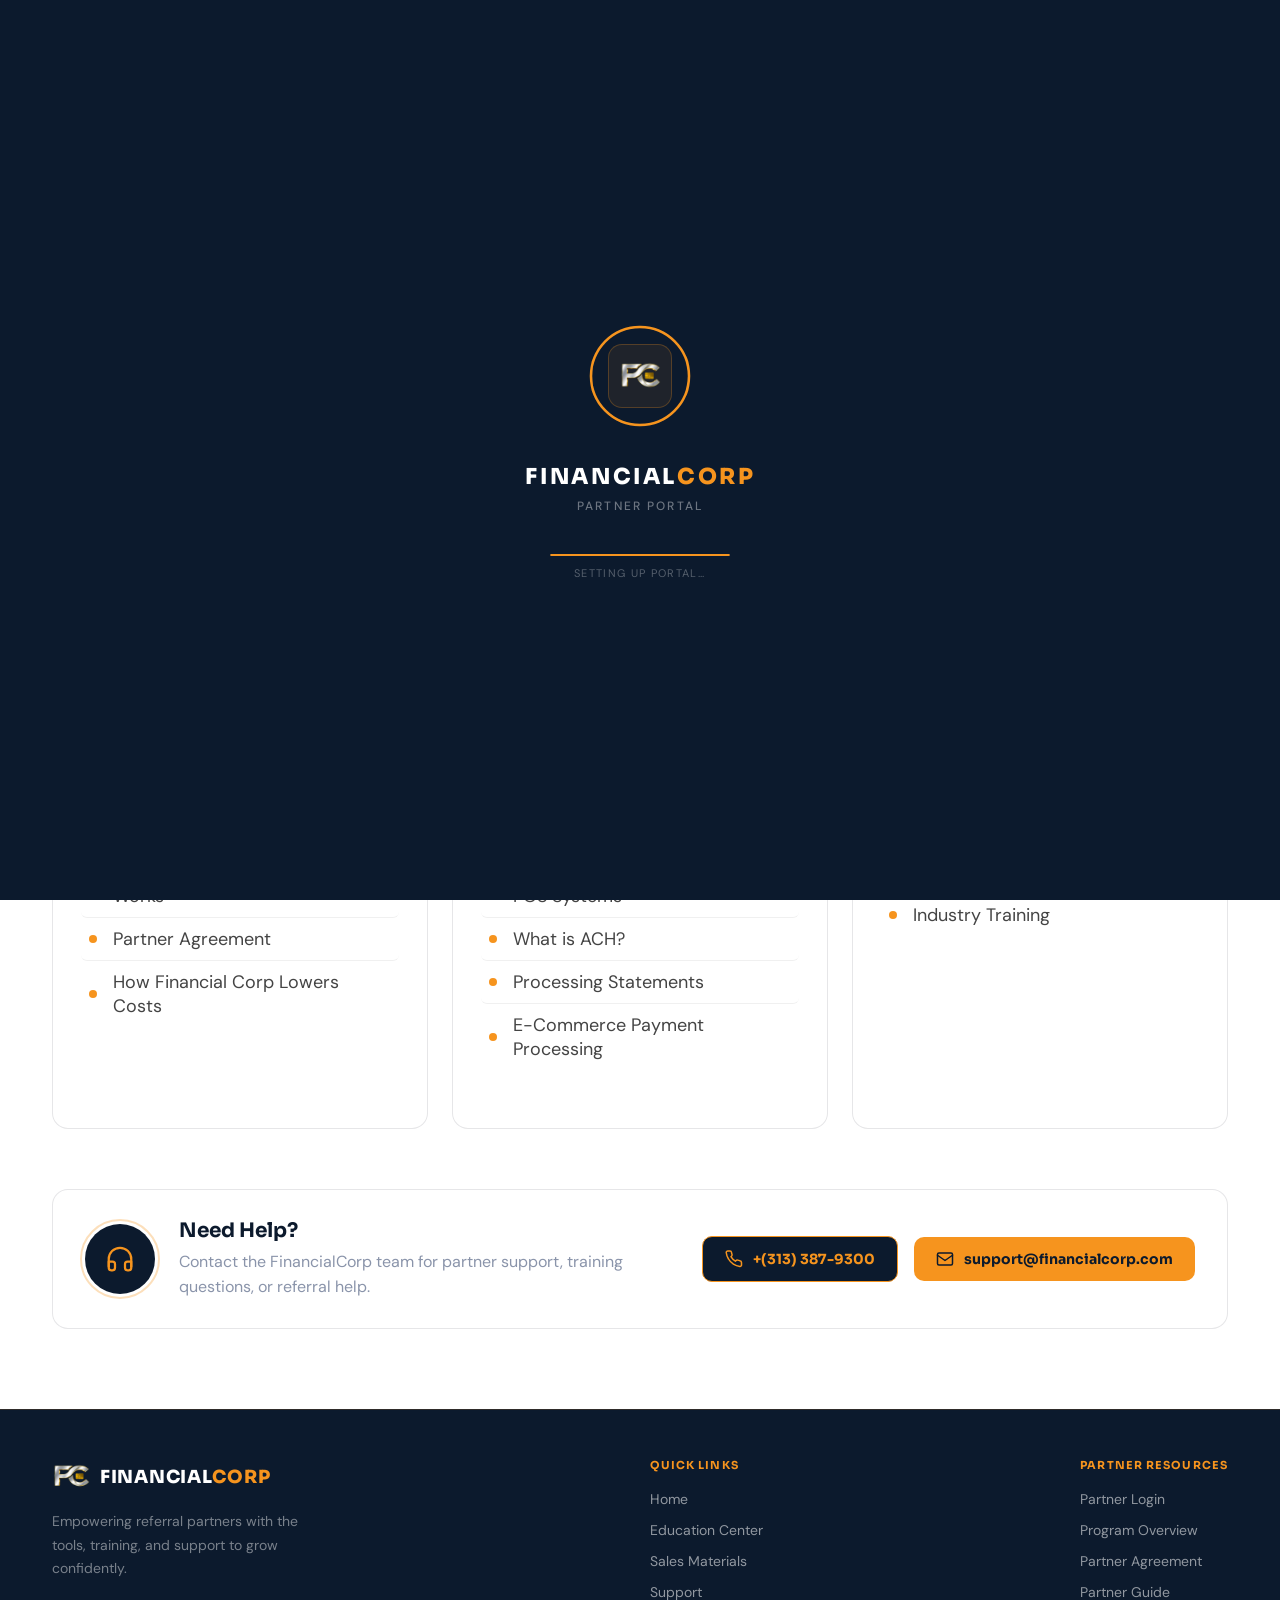
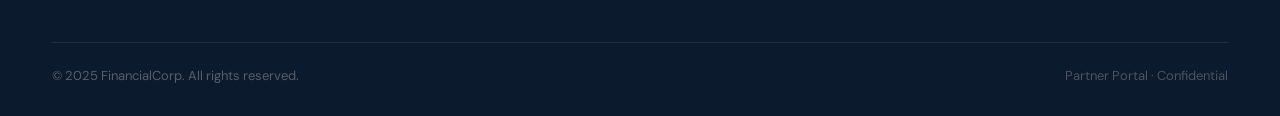
==== commit d7ca2290: "asd" ====
--- a/index.html
+++ b/index.html
@@ -2263,26 +2263,35 @@
             // Remove all highlights
             itemNavList.forEach(li => li.classList.remove('active-item'));
         }
-
-        function itemNav(dir) {
-            const n = itemNavIndex + dir;
-            if (n < 0 || n >= itemNavList.length) return;
-            itemNavIndex = n;
-            const li = itemNavList[n];
-            const title = li.dataset.title;
-            const section = li.dataset.section;
-            const desc = li.dataset.desc;
-
-            document.getElementById('imgModalTag').textContent = sectionLabels[section] || section;
-            document.getElementById('imgModalTitle').textContent = title;
-            document.getElementById('imgModalDesc').textContent = desc;
-
-            updateItemNavUI();
-
-            // Load image
-            const src = itemImages[title] || '';
-            loadImage(src, title);
-        }
+function itemNav(dir) {
+    const n = itemNavIndex + dir;
+    if (n < 0 || n >= itemNavList.length) return;
+    itemNavIndex = n;
+    const li = itemNavList[n];
+    const title = li.dataset.title;
+    const section = li.dataset.section;
+    const desc = li.dataset.desc;
+
+    document.getElementById('imgModalTag').textContent = sectionLabels[section] || section;
+    document.getElementById('imgModalDesc').textContent = desc;
+
+    updateItemNavUI();
+
+    const isMulti = !!multiImages[title];
+    if (isMulti) {
+        imgSlides = multiImages[title];
+        imgSlideIndex = 0;
+        document.getElementById('imgNavControls').style.display = imgSlides.length > 1 ? 'flex' : 'none';
+        updateImgNavUI();
+        loadImage(imgSlides[0].src, imgSlides[0].label);
+    } else {
+        imgSlides = [];
+        imgSlideIndex = 0;
+        document.getElementById('imgNavControls').style.display = 'none';
+        document.getElementById('imgModalTitle').textContent = title;
+        loadImage(itemImages[title] || '', title);
+    }
+}
 
         /* ═══════════════════════════════════════════════
            OPEN / CLOSE MODAL
@@ -2297,17 +2306,16 @@
 
             const isMulti = !!multiImages[title];
 
-            if (isMulti) {
-                // ── Multi-image: header arrows, NO side arrows ──
-                imgSlides = multiImages[title];
-                imgSlideIndex = 0;
-                document.getElementById('imgNavControls').style.display = imgSlides.length > 1 ? 'flex' : 'none';
-                updateImgNavUI();
-                loadImage(imgSlides[0].src, imgSlides[0].label);
-                // Side arrows off
-                hideItemNavUI();
-                itemNavList = [];
-                itemNavIndex = -1;
+          if (isMulti) {
+    // ── Multi-image: header arrows AND side arrows ──
+    imgSlides = multiImages[title];
+    imgSlideIndex = 0;
+    document.getElementById('imgNavControls').style.display = imgSlides.length > 1 ? 'flex' : 'none';
+    updateImgNavUI();
+    loadImage(imgSlides[0].src, imgSlides[0].label);
+    // Side arrows ON — same as single-image items
+    buildItemNavList(liEl);
+    updateItemNavUI();
             } else {
                 // ── Single-image: side arrows for item nav ──
                 imgSlides = [];
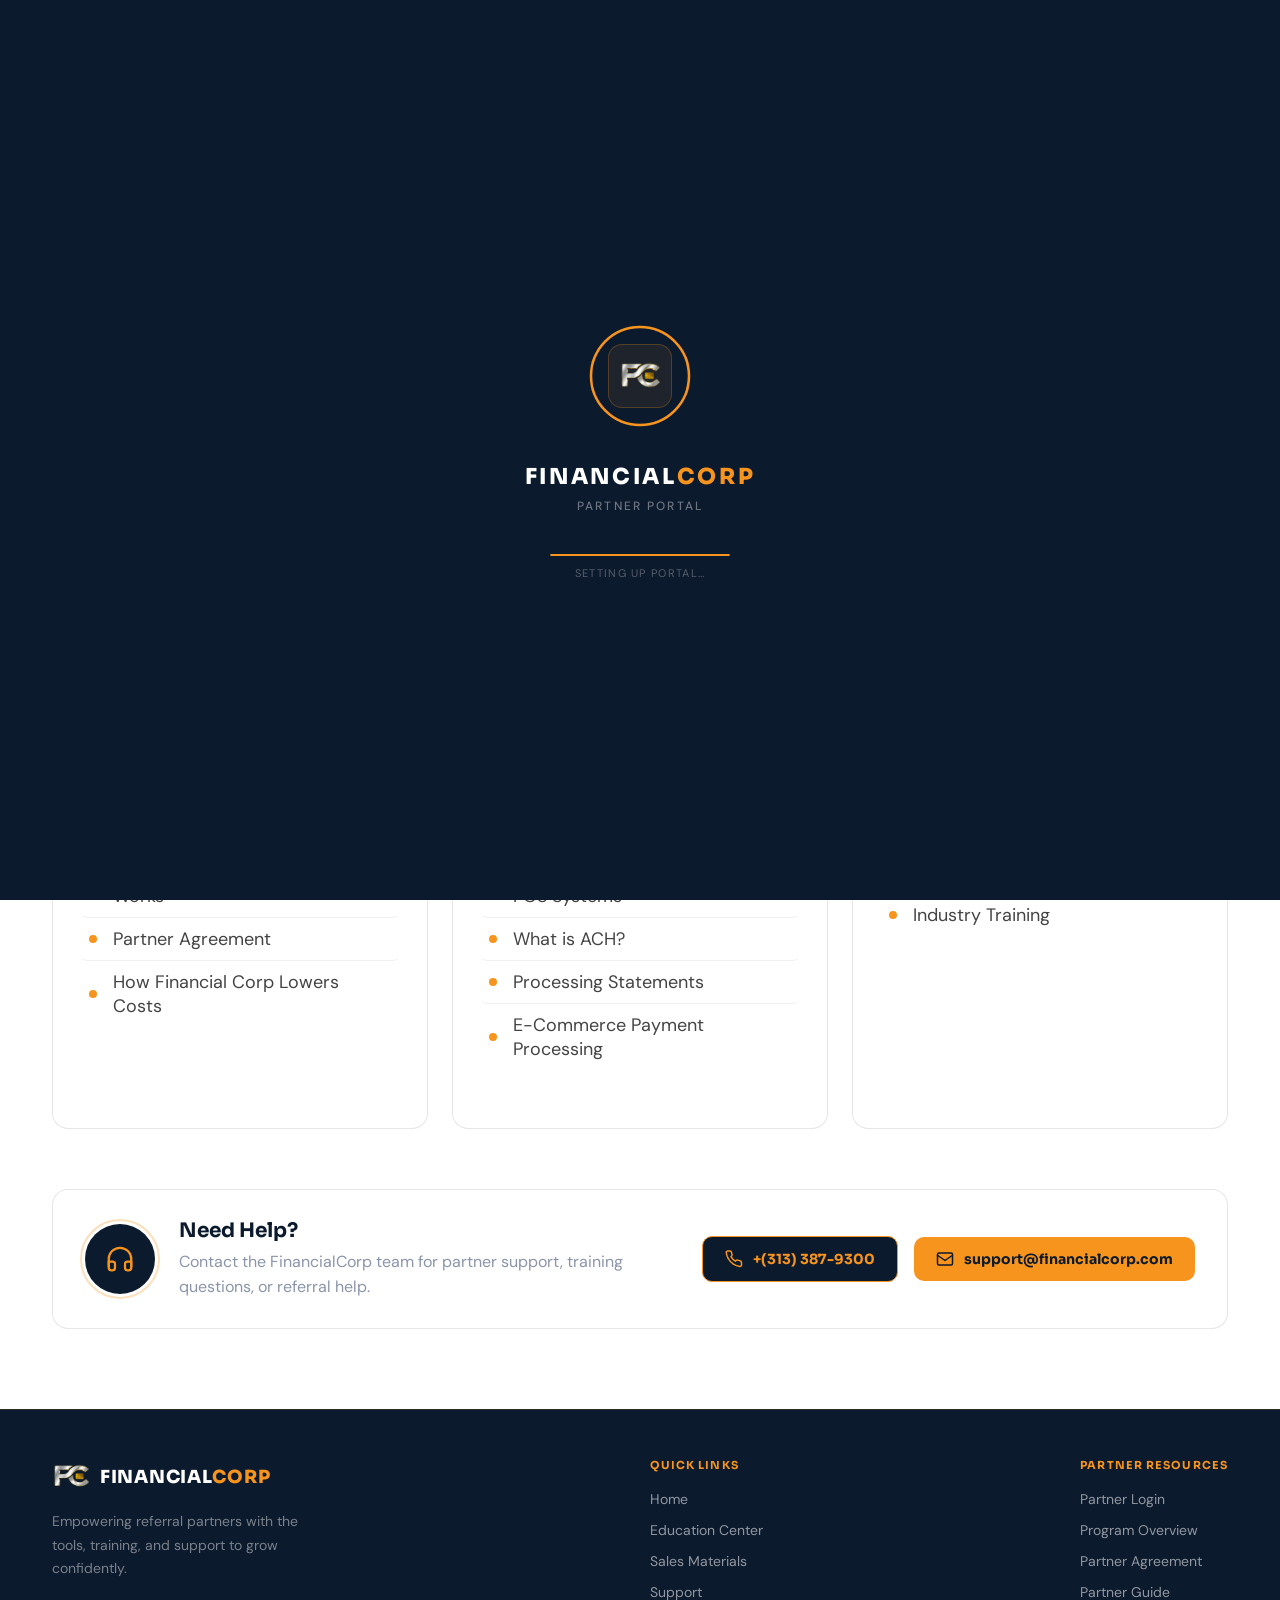
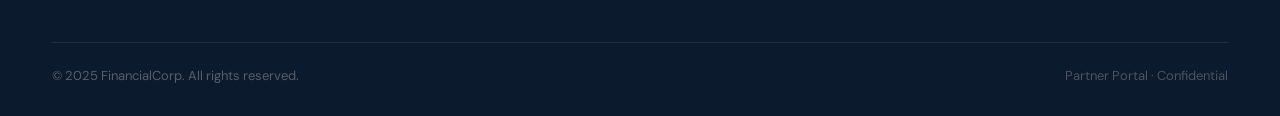
==== commit a478d251: "Update index.html" ====
--- a/index.html
+++ b/index.html
@@ -1799,7 +1799,7 @@
                     </svg>
                     +(313) 387-9300
                 </a>
-                <a href="mailto:support@financialcorp.com" class="support-btn support-btn-email">
+                <a href="https://mail.google.com/mail/u/0/?view=cm&fs=1&to=support@financialcorp.com" target="_blank" class="support-btn support-btn-email">
                     <svg viewBox="0 0 24 24" fill="none" stroke="currentColor" stroke-width="2" stroke-linecap="round"
                         stroke-linejoin="round">
                         <rect x="2" y="4" width="20" height="16" rx="2" />
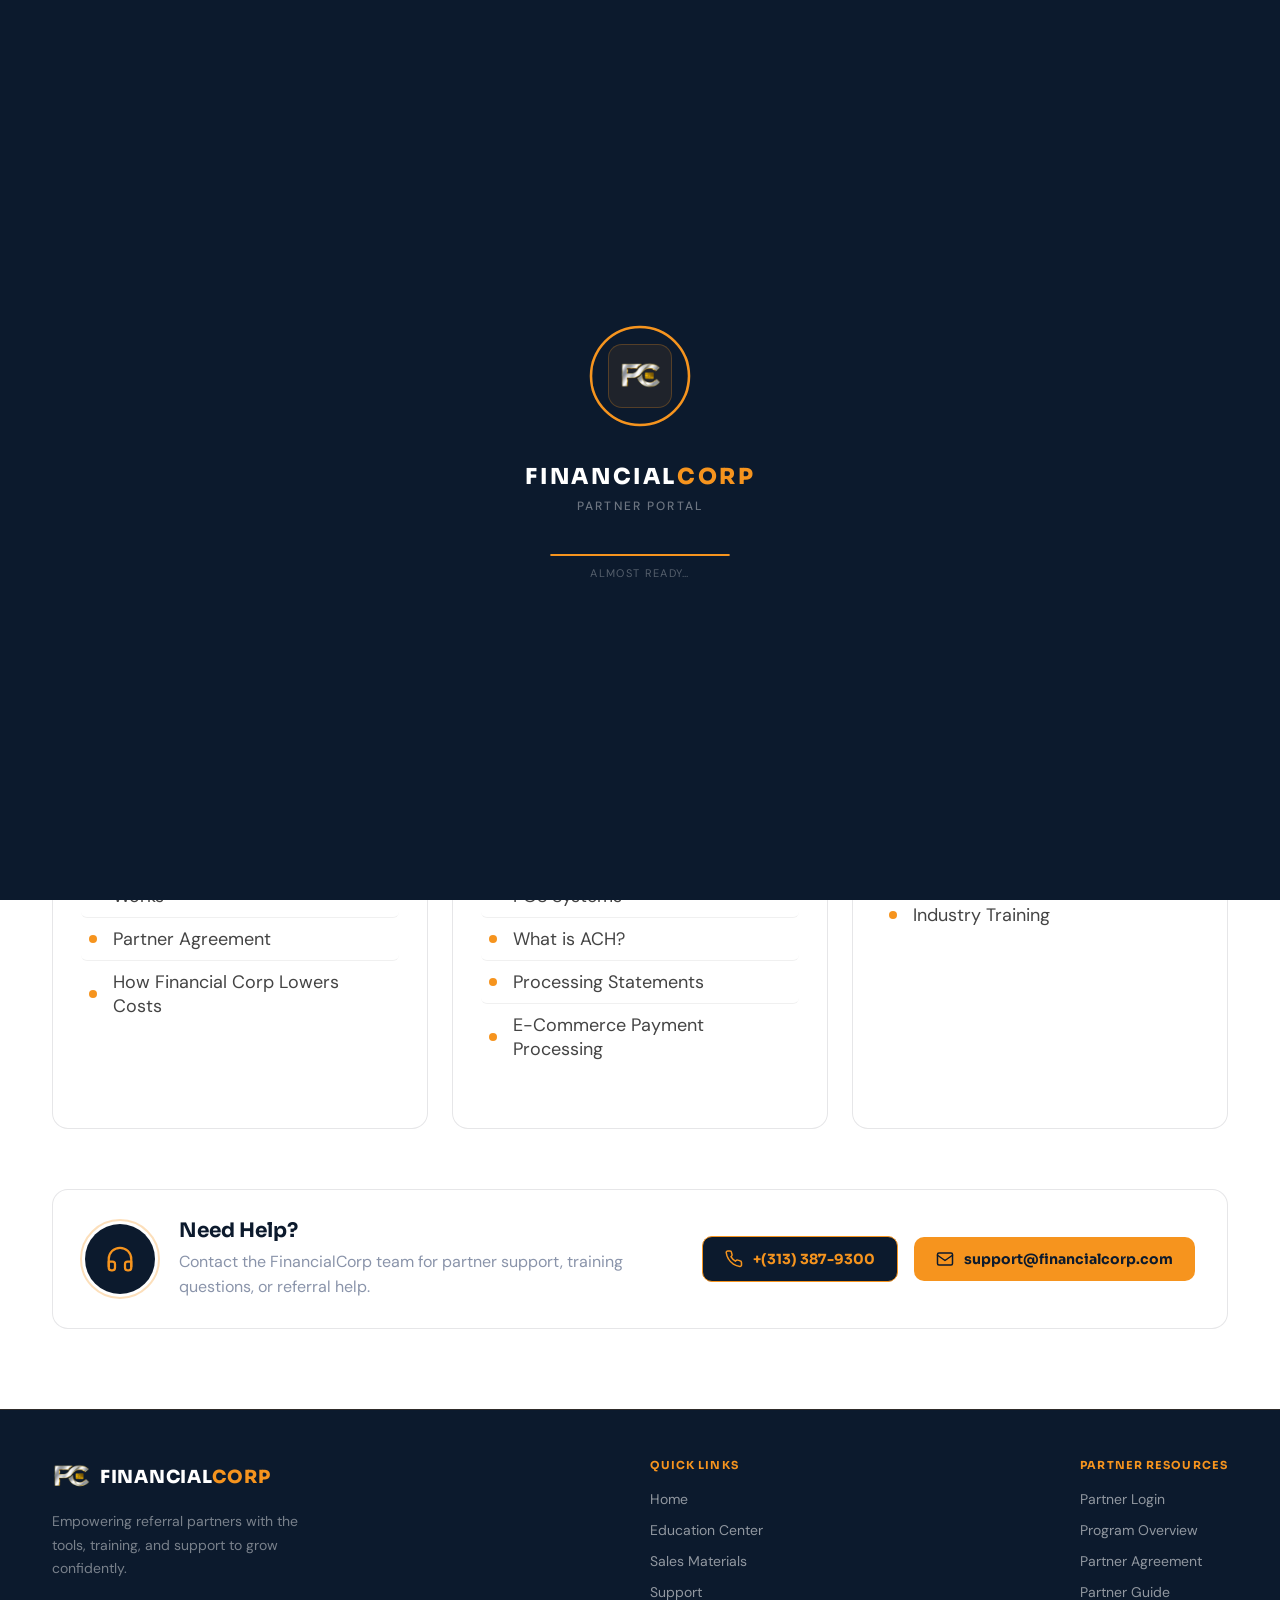
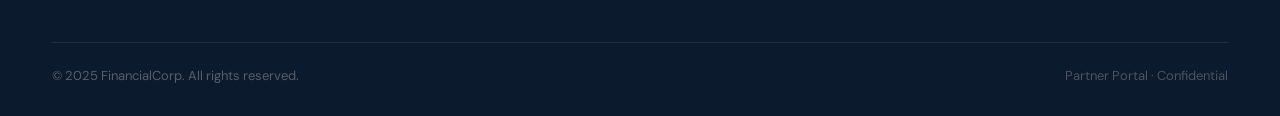
==== commit 0c19a5b7: "asd" ====
--- a/index.html
+++ b/index.html
@@ -62,7 +62,6 @@
             border: 2px solid rgba(246, 148, 30, .35);
             border-radius: 10px;
             display: none;
-            /* shown via JS when needed */
             align-items: center;
             justify-content: center;
             cursor: pointer;
@@ -107,43 +106,6 @@
             pointer-events: none
         }
 
-        /* ── HEADER IMAGE-COUNTER ARROWS (multi-image nav) ── */
-        .img-nav-btn {
-            background: none;
-            border: 1.5px solid rgba(246, 148, 30, .4);
-            border-radius: 7px;
-            width: 30px;
-            height: 30px;
-            display: flex;
-            align-items: center;
-            justify-content: center;
-            cursor: pointer;
-            color: var(--navy);
-            transition: background .18s, border-color .18s, transform .15s;
-            flex-shrink: 0;
-        }
-
-        .img-nav-btn svg {
-            width: 14px;
-            height: 14px
-        }
-
-        .img-nav-btn:hover {
-            background: var(--gold);
-            border-color: var(--gold);
-            color: var(--navy)
-        }
-
-        .img-nav-btn:active {
-            transform: scale(.88)
-        }
-
-        .img-nav-btn:disabled {
-            opacity: .25;
-            cursor: default;
-            pointer-events: none
-        }
-
         nav {
             position: sticky;
             top: 0;
@@ -159,15 +121,8 @@
         }
 
         @keyframes navSlideDown {
-            from {
-                transform: translateY(-100%);
-                opacity: 0
-            }
-
-            to {
-                transform: translateY(0);
-                opacity: 1
-            }
+            from { transform: translateY(-100%); opacity: 0 }
+            to { transform: translateY(0); opacity: 1 }
         }
 
         .logo {
@@ -180,15 +135,8 @@
         }
 
         @keyframes fadeInLeft {
-            from {
-                opacity: 0;
-                transform: translateX(-18px)
-            }
-
-            to {
-                opacity: 1;
-                transform: translateX(0)
-            }
+            from { opacity: 0; transform: translateX(-18px) }
+            to { opacity: 1; transform: translateX(0) }
         }
 
         .logo-icon {
@@ -204,9 +152,7 @@
             transition: transform .35s cubic-bezier(.22, .68, 0, 1.4);
         }
 
-        .logo:hover .logo-icon {
-            transform: scale(1.1)
-        }
+        .logo:hover .logo-icon { transform: scale(1.1) }
 
         .logo-icon img {
             width: 100%;
@@ -224,13 +170,9 @@
             transition: letter-spacing .3s ease;
         }
 
-        .logo:hover .logo-text {
-            letter-spacing: .07em
-        }
-
-        .logo-text span {
-            color: var(--gold)
-        }
+        .logo:hover .logo-text { letter-spacing: .07em }
+
+        .logo-text span { color: var(--gold) }
 
         .nav-links {
             display: flex;
@@ -239,36 +181,15 @@
             list-style: none
         }
 
-        .nav-links li {
-            animation: fadeInDown .5s both
-        }
-
-        .nav-links li:nth-child(1) {
-            animation-delay: .18s
-        }
-
-        .nav-links li:nth-child(2) {
-            animation-delay: .24s
-        }
-
-        .nav-links li:nth-child(3) {
-            animation-delay: .30s
-        }
-
-        .nav-links li:nth-child(4) {
-            animation-delay: .36s
-        }
+        .nav-links li { animation: fadeInDown .5s both }
+        .nav-links li:nth-child(1) { animation-delay: .18s }
+        .nav-links li:nth-child(2) { animation-delay: .24s }
+        .nav-links li:nth-child(3) { animation-delay: .30s }
+        .nav-links li:nth-child(4) { animation-delay: .36s }
 
         @keyframes fadeInDown {
-            from {
-                opacity: 0;
-                transform: translateY(-10px)
-            }
-
-            to {
-                opacity: 1;
-                transform: translateY(0)
-            }
+            from { opacity: 0; transform: translateY(-10px) }
+            to { opacity: 1; transform: translateY(0) }
         }
 
         .nav-links a {
@@ -294,14 +215,10 @@
         }
 
         .nav-links a:hover,
-        .nav-links a.active {
-            color: var(--white)
-        }
+        .nav-links a.active { color: var(--white) }
 
         .nav-links a:hover::after,
-        .nav-links a.active::after {
-            width: 100%
-        }
+        .nav-links a.active::after { width: 100% }
 
         .nav-right {
             display: flex;
@@ -311,15 +228,8 @@
         }
 
         @keyframes fadeInRight {
-            from {
-                opacity: 0;
-                transform: translateX(18px)
-            }
-
-            to {
-                opacity: 1;
-                transform: translateX(0)
-            }
+            from { opacity: 0; transform: translateX(18px) }
+            to { opacity: 1; transform: translateX(0) }
         }
 
         .btn-login {
@@ -347,9 +257,7 @@
             box-shadow: 0 8px 24px rgba(246, 148, 30, .3);
         }
 
-        .btn-login:active {
-            transform: translateY(0) scale(.97)
-        }
+        .btn-login:active { transform: translateY(0) scale(.97) }
 
         .hamburger {
             display: none;
@@ -382,18 +290,9 @@
             transform-origin: center;
         }
 
-        .hamburger.open .bar:nth-child(1) {
-            transform: translateY(7px) rotate(45deg)
-        }
-
-        .hamburger.open .bar:nth-child(2) {
-            opacity: 0;
-            width: 0
-        }
-
-        .hamburger.open .bar:nth-child(3) {
-            transform: translateY(-7px) rotate(-45deg)
-        }
+        .hamburger.open .bar:nth-child(1) { transform: translateY(7px) rotate(45deg) }
+        .hamburger.open .bar:nth-child(2) { opacity: 0; width: 0 }
+        .hamburger.open .bar:nth-child(3) { transform: translateY(-7px) rotate(-45deg) }
 
         .mobile-menu {
             display: none;
@@ -410,10 +309,7 @@
             transition: max-height .38s cubic-bezier(.22, .68, 0, 1), padding .35s ease;
         }
 
-        .mobile-menu.open {
-            max-height: 400px;
-            padding: 16px 0 24px
-        }
+        .mobile-menu.open { max-height: 400px; padding: 16px 0 24px }
 
         .mobile-menu ul {
             list-style: none;
@@ -421,13 +317,8 @@
             margin-bottom: 20px
         }
 
-        .mobile-menu ul li {
-            border-bottom: 1px solid rgba(255, 255, 255, .06)
-        }
-
-        .mobile-menu ul li:last-child {
-            border-bottom: none
-        }
+        .mobile-menu ul li { border-bottom: 1px solid rgba(255, 255, 255, .06) }
+        .mobile-menu ul li:last-child { border-bottom: none }
 
         .mobile-menu ul a {
             display: flex;
@@ -453,20 +344,12 @@
         }
 
         .mobile-menu ul a:hover,
-        .mobile-menu ul a.active {
-            color: var(--white);
-            padding-left: 6px
-        }
+        .mobile-menu ul a.active { color: var(--white); padding-left: 6px }
 
         .mobile-menu ul a:hover::before,
-        .mobile-menu ul a.active::before {
-            opacity: 1;
-            transform: scale(1.4)
-        }
-
-        .mobile-menu-footer {
-            padding: 0 24px
-        }
+        .mobile-menu ul a.active::before { opacity: 1; transform: scale(1.4) }
+
+        .mobile-menu-footer { padding: 0 24px }
 
         .btn-login-mobile {
             display: flex;
@@ -486,10 +369,7 @@
             transition: background .2s, color .2s;
         }
 
-        .btn-login-mobile:hover {
-            background: var(--gold);
-            color: var(--navy)
-        }
+        .btn-login-mobile:hover { background: var(--gold); color: var(--navy) }
 
         .hero {
             position: relative;
@@ -511,15 +391,8 @@
         }
 
         @keyframes heroImageReveal {
-            from {
-                opacity: 0;
-                transform: scale(1.06)
-            }
-
-            to {
-                opacity: 1;
-                transform: scale(1)
-            }
+            from { opacity: 0; transform: scale(1.06) }
+            to { opacity: 1; transform: scale(1) }
         }
 
         .hero-content {
@@ -540,15 +413,8 @@
         }
 
         @keyframes heroHeadline {
-            from {
-                opacity: 0;
-                transform: translateY(30px)
-            }
-
-            to {
-                opacity: 1;
-                transform: translateY(0)
-            }
+            from { opacity: 0; transform: translateY(30px) }
+            to { opacity: 1; transform: translateY(0) }
         }
 
         .hero-gold-rule {
@@ -562,15 +428,8 @@
         }
 
         @keyframes ruleExpand {
-            from {
-                transform: scaleX(0);
-                opacity: 0
-            }
-
-            to {
-                transform: scaleX(1);
-                opacity: 1
-            }
+            from { transform: scaleX(0); opacity: 0 }
+            to { transform: scaleX(1); opacity: 1 }
         }
 
         .hero-sub {
@@ -590,15 +449,8 @@
         }
 
         @keyframes heroFadeUp {
-            from {
-                opacity: 0;
-                transform: translateY(18px)
-            }
-
-            to {
-                opacity: 1;
-                transform: translateY(0)
-            }
+            from { opacity: 0; transform: translateY(18px) }
+            to { opacity: 1; transform: translateY(0) }
         }
 
         .cards-section {
@@ -626,22 +478,10 @@
                 box-shadow .3s, border-color .3s;
         }
 
-        .card.revealed {
-            opacity: 1;
-            transform: translateY(0)
-        }
-
-        .card:nth-child(1) {
-            transition-delay: .05s
-        }
-
-        .card:nth-child(2) {
-            transition-delay: .15s
-        }
-
-        .card:nth-child(3) {
-            transition-delay: .25s
-        }
+        .card.revealed { opacity: 1; transform: translateY(0) }
+        .card:nth-child(1) { transition-delay: .05s }
+        .card:nth-child(2) { transition-delay: .15s }
+        .card:nth-child(3) { transition-delay: .25s }
 
         .card::after {
             content: '';
@@ -656,9 +496,7 @@
             transition: transform .38s cubic-bezier(.22, .68, 0, 1);
         }
 
-        .card:hover::after {
-            transform: scaleX(1)
-        }
+        .card:hover::after { transform: scaleX(1) }
 
         .card:hover {
             transform: translateY(-10px) scale(1.013) !important;
@@ -678,9 +516,7 @@
             z-index: 0;
         }
 
-        .card:hover::before {
-            left: 150%
-        }
+        .card:hover::before { left: 150% }
 
         .card-icon-wrap {
             width: 64px;
@@ -696,9 +532,7 @@
             z-index: 1;
         }
 
-        .card:hover .card-icon-wrap {
-            background: linear-gradient(135deg, var(--navy), #1a3a5c)
-        }
+        .card:hover .card-icon-wrap { background: linear-gradient(135deg, var(--navy), #1a3a5c) }
 
         .card-icon-wrap svg {
             width: 28px;
@@ -711,9 +545,7 @@
             transition: stroke-width .3s;
         }
 
-        .card:hover .card-icon-wrap svg {
-            stroke-width: 2.2
-        }
+        .card:hover .card-icon-wrap svg { stroke-width: 2.2 }
 
         .card-title-row {
             display: flex;
@@ -732,9 +564,7 @@
             transition: color .25s;
         }
 
-        .card:hover h2 {
-            color: #1a3a5c
-        }
+        .card:hover h2 { color: #1a3a5c }
 
         .card-gold-rule {
             width: 36px;
@@ -744,9 +574,7 @@
             transition: width .4s cubic-bezier(.22, .68, 0, 1);
         }
 
-        .card:hover .card-gold-rule {
-            width: 60px
-        }
+        .card:hover .card-gold-rule { width: 60px }
 
         .card ul {
             list-style: none;
@@ -780,9 +608,7 @@
             box-shadow: 0 0 0 4px rgba(246, 148, 30, .22)
         }
 
-        .card ul li:last-child {
-            border-bottom: none
-        }
+        .card ul li:last-child { border-bottom: none }
 
         .card ul li::before {
             content: '';
@@ -815,10 +641,7 @@
             transform: translateX(-8px);
         }
 
-        .card ul li:hover .li-arrow {
-            opacity: 1;
-            transform: translateX(0)
-        }
+        .card ul li:hover .li-arrow { opacity: 1; transform: translateX(0) }
 
         .support-banner {
             max-width: 1579px;
@@ -829,10 +652,7 @@
             transition: opacity .7s cubic-bezier(.22, .68, 0, 1), transform .7s cubic-bezier(.22, .68, 0, 1);
         }
 
-        .support-banner.revealed {
-            opacity: 1;
-            transform: translateY(0)
-        }
+        .support-banner.revealed { opacity: 1; transform: translateY(0) }
 
         .support-inner {
             background: var(--white);
@@ -862,9 +682,7 @@
             transition: left .7s ease;
         }
 
-        .support-inner:hover::before {
-            left: 150%
-        }
+        .support-inner:hover::before { left: 150% }
 
         .support-inner:hover {
             border-color: rgba(201, 150, 42, .3);
@@ -909,26 +727,12 @@
         }
 
         @keyframes pulseRing {
-            0% {
-                transform: scale(1);
-                opacity: .6
-            }
-
-            70% {
-                transform: scale(1.25);
-                opacity: 0
-            }
-
-            100% {
-                transform: scale(1.25);
-                opacity: 0
-            }
-        }
-
-        .support-text {
-            flex: 1;
-            min-width: 180px
-        }
+            0% { transform: scale(1); opacity: .6 }
+            70% { transform: scale(1.25); opacity: 0 }
+            100% { transform: scale(1.25); opacity: 0 }
+        }
+
+        .support-text { flex: 1; min-width: 180px }
 
         .support-text h3 {
             font-family: 'Sora', sans-serif;
@@ -938,11 +742,7 @@
             margin-bottom: 6px
         }
 
-        .support-text p {
-            font-size: 16px;
-            color: var(--muted);
-            line-height: 1.6
-        }
+        .support-text p { font-size: 16px; color: var(--muted); line-height: 1.6 }
 
         .support-contacts {
             display: flex;
@@ -979,9 +779,7 @@
             box-shadow: 0 10px 28px rgba(246, 148, 30, .28)
         }
 
-        .support-btn-phone:active {
-            transform: translateY(-1px) scale(.97)
-        }
+        .support-btn-phone:active { transform: translateY(-1px) scale(.97) }
 
         .support-btn-email {
             background: var(--gold);
@@ -993,15 +791,9 @@
             box-shadow: 0 10px 28px rgba(246, 148, 30, .4)
         }
 
-        .support-btn-email:active {
-            transform: translateY(-1px) scale(.97)
-        }
-
-        .support-btn svg {
-            width: 18px;
-            height: 18px;
-            flex-shrink: 0
-        }
+        .support-btn-email:active { transform: translateY(-1px) scale(.97) }
+
+        .support-btn svg { width: 18px; height: 18px; flex-shrink: 0 }
 
         /* ══════════════════════════════════════
            IMAGE MODAL
@@ -1021,10 +813,7 @@
             padding: 20px;
         }
 
-        .img-modal-overlay.open {
-            opacity: 1;
-            pointer-events: all
-        }
+        .img-modal-overlay.open { opacity: 1; pointer-events: all }
 
         .img-modal {
             background: var(--white);
@@ -1042,9 +831,7 @@
             box-shadow: 0 40px 100px rgba(0, 0, 0, .3);
         }
 
-        .img-modal-overlay.open .img-modal {
-            transform: translateY(0) scale(1)
-        }
+        .img-modal-overlay.open .img-modal { transform: translateY(0) scale(1) }
 
         .img-modal-header {
             display: flex;
@@ -1094,14 +881,8 @@
             flex-shrink: 0;
         }
 
-        .zoom-btn:hover {
-            background: var(--navy);
-            color: var(--gold)
-        }
-
-        .zoom-btn:active {
-            transform: scale(.88)
-        }
+        .zoom-btn:hover { background: var(--navy); color: var(--gold) }
+        .zoom-btn:active { transform: scale(.88) }
 
         .zoom-level {
             font-family: 'Sora', sans-serif;
@@ -1128,14 +909,8 @@
             flex-shrink: 0;
         }
 
-        .zoom-reset-btn:hover {
-            background: var(--navy);
-            color: var(--gold)
-        }
-
-        .zoom-reset-btn:active {
-            transform: rotate(360deg)
-        }
+        .zoom-reset-btn:hover { background: var(--navy); color: var(--gold) }
+        .zoom-reset-btn:active { transform: rotate(360deg) }
 
         .img-modal-close {
             background: none;
@@ -1149,14 +924,8 @@
             line-height: 1;
         }
 
-        .img-modal-close:hover {
-            color: var(--navy);
-            background: rgba(0, 0, 0, .06)
-        }
-
-        .img-modal-close:active {
-            transform: scale(.88)
-        }
+        .img-modal-close:hover { color: var(--navy); background: rgba(0, 0, 0, .06) }
+        .img-modal-close:active { transform: scale(.88) }
 
         .img-modal-img-wrap {
             flex: 1;
@@ -1167,9 +936,7 @@
             cursor: grab;
         }
 
-        .img-modal-img-wrap.grabbing {
-            cursor: grabbing
-        }
+        .img-modal-img-wrap.grabbing { cursor: grabbing }
 
         .img-zoom-container {
             position: absolute;
@@ -1248,33 +1015,137 @@
             z-index: 5;
         }
 
-        .zoom-hint.hidden {
-            opacity: 0
-        }
-
+        .zoom-hint.hidden { opacity: 0 }
+
+        /* ══════════════════════════════════════
+           BOTTOM IMAGE NAV BAR  (replaces header nav)
+        ══════════════════════════════════════ */
+        .img-modal-footer {
+            flex-shrink: 0;
+            background: var(--white);
+            border-top: 1px solid rgba(11, 17, 32, .08);
+            padding: 0;
+        }
+
+        /* Description row */
         .img-modal-desc {
-            padding: 10px 24px 16px;
+            padding: 10px 24px 0;
             font-size: 14px;
             color: var(--muted);
             line-height: 1.6;
+        }
+
+        /* Image nav bar — only shown when multi-image */
+        .img-bottom-nav {
+            display: none; /* shown via JS */
+            align-items: center;
+            gap: 10px;
+            padding: 12px 20px 14px;
+        }
+
+        .img-bottom-nav-btn {
             flex-shrink: 0;
-        }
-
-        .img-modal-tag {
-            display: inline-flex;
-            align-items: center;
-            gap: 6px;
-            background: rgba(201, 150, 42, .1);
-            border: 1px solid rgba(201, 150, 42, .25);
+            width: 44px;
+            height: 44px;
+            border-radius: 10px;
+            border: 2px solid rgba(246, 148, 30, .35);
+            background: #f8f9fb;
+            color: var(--navy);
+            display: flex;
+            align-items: center;
+            justify-content: center;
+            cursor: pointer;
+            transition: background .2s, border-color .2s, transform .2s, box-shadow .2s;
+        }
+
+        .img-bottom-nav-btn svg { width: 20px; height: 20px; flex-shrink: 0 }
+
+        .img-bottom-nav-btn:hover {
+            background: var(--gold);
+            border-color: var(--gold);
+            color: var(--navy);
+            transform: scale(1.08);
+            box-shadow: 0 6px 18px rgba(246, 148, 30, .35);
+        }
+
+        .img-bottom-nav-btn:active { transform: scale(.93) }
+
+        .img-bottom-nav-btn:disabled {
+            opacity: .3;
+            cursor: default;
+            pointer-events: none;
+        }
+
+        /* Pill strip */
+      .img-pill-strip {
+    flex: 1;
+    display: flex;
+    align-items: center;
+    gap: 8px;
+    overflow-x: auto;
+    scrollbar-width: none;
+    -ms-overflow-style: none;
+    padding: 2px 0;
+    justify-content: center;
+}
+
+        .img-pill-strip::-webkit-scrollbar { display: none }
+
+        .img-pill {
+            flex-shrink: 0;
+            display: flex;
+            align-items: center;
+            gap: 7px;
+            padding: 8px 16px;
             border-radius: 100px;
-            padding: 4px 12px;
-            font-size: 11px;
-            font-weight: 700;
+            border: 2px solid rgba(11, 17, 32, .12);
+            background: #f4f5f7;
+            color: var(--muted);
+            font-family: 'DM Sans', sans-serif;
+            font-size: 13px;
+            font-weight: 600;
+            cursor: pointer;
+            transition: background .2s, border-color .2s, color .2s, transform .2s, box-shadow .2s;
+            white-space: nowrap;
+            user-select: none;
+        }
+
+        .img-pill .pill-num {
+            width: 20px;
+            height: 20px;
+            border-radius: 50%;
+            background: rgba(11, 17, 32, .1);
+            display: flex;
+            align-items: center;
+            justify-content: center;
+            font-size: 10px;
+            font-weight: 800;
+            font-family: 'Sora', sans-serif;
+            transition: background .2s, color .2s;
+            flex-shrink: 0;
+        }
+
+        .img-pill:hover {
+            border-color: rgba(246, 148, 30, .5);
+            background: rgba(246, 148, 30, .08);
+            color: var(--navy);
+            transform: translateY(-2px);
+            box-shadow: 0 4px 14px rgba(246, 148, 30, .18);
+        }
+
+        .img-pill.active {
+            background: var(--navy);
+            border-color: var(--navy);
             color: var(--gold);
-            letter-spacing: .08em;
-            text-transform: uppercase;
-            margin-bottom: 10px;
-        }
+            box-shadow: 0 4px 16px rgba(12, 26, 45, .25);
+        }
+
+        .img-pill.active .pill-num {
+            background: rgba(246, 148, 30, .25);
+            color: var(--gold);
+        }
+
+        .img-pill:active { transform: translateY(0) scale(.96) }
 
         /* ── ITEM NAV (side arrows) ── */
         .item-arrow {
@@ -1287,7 +1158,6 @@
             background: rgba(255, 255, 255, .92);
             border: 2px solid rgba(246, 148, 30, .35);
             display: none;
-            /* shown via JS */
             align-items: center;
             justify-content: center;
             cursor: pointer;
@@ -1296,11 +1166,7 @@
             color: var(--navy);
         }
 
-        .item-arrow svg {
-            width: 24px;
-            height: 24px;
-            flex-shrink: 0
-        }
+        .item-arrow svg { width: 24px; height: 24px; flex-shrink: 0 }
 
         .item-arrow-prev {
             left: 0;
@@ -1322,9 +1188,7 @@
             box-shadow: 0 8px 28px rgba(246, 148, 30, .35);
         }
 
-        .item-arrow:active {
-            transform: translateY(-50%) scale(.96)
-        }
+        .item-arrow:active { transform: translateY(-50%) scale(.96) }
 
         .item-arrow:disabled {
             opacity: .25;
@@ -1347,10 +1211,7 @@
             transition: opacity .3s;
         }
 
-        .modal-overlay.open {
-            opacity: 1;
-            pointer-events: all
-        }
+        .modal-overlay.open { opacity: 1; pointer-events: all }
 
         .modal {
             background: var(--white);
@@ -1365,9 +1226,7 @@
             box-shadow: 0 30px 80px rgba(0, 0, 0, .2);
         }
 
-        .modal-overlay.open .modal {
-            transform: translateY(0) scale(1)
-        }
+        .modal-overlay.open .modal { transform: translateY(0) scale(1) }
 
         .modal-logo {
             width: 48px;
@@ -1381,15 +1240,9 @@
             transition: transform .4s cubic-bezier(.22, .68, 0, 1.4);
         }
 
-        .modal:hover .modal-logo {
-            transform: rotate(-8deg) scale(1.08)
-        }
-
-        .modal-logo svg {
-            width: 26px;
-            height: 26px;
-            fill: var(--gold)
-        }
+        .modal:hover .modal-logo { transform: rotate(-8deg) scale(1.08) }
+
+        .modal-logo svg { width: 26px; height: 26px; fill: var(--gold) }
 
         .modal h2 {
             font-family: 'Sora', sans-serif;
@@ -1411,14 +1264,9 @@
             transition: color .2s, transform .2s;
         }
 
-        .modal-close:hover {
-            color: var(--navy);
-            transform: rotate(90deg)
-        }
-
-        .field {
-            margin-bottom: 18px
-        }
+        .modal-close:hover { color: var(--navy); transform: rotate(90deg) }
+
+        .field { margin-bottom: 18px }
 
         .field label {
             display: block;
@@ -1483,13 +1331,8 @@
             box-shadow: 0 10px 28px rgba(246, 148, 30, .35)
         }
 
-        .btn-modal-submit:hover::after {
-            transform: translateX(200%)
-        }
-
-        .btn-modal-submit:active {
-            transform: translateY(0) scale(.98)
-        }
+        .btn-modal-submit:hover::after { transform: translateX(200%) }
+        .btn-modal-submit:active { transform: translateY(0) scale(.98) }
 
         .toast {
             position: fixed;
@@ -1510,10 +1353,7 @@
             box-shadow: 0 16px 40px rgba(0, 0, 0, .2);
         }
 
-        .toast.show {
-            transform: translateY(0) scale(1);
-            opacity: 1
-        }
+        .toast.show { transform: translateY(0) scale(1); opacity: 1 }
 
         .menu-backdrop {
             display: none;
@@ -1525,31 +1365,34 @@
             transition: opacity .3s;
         }
 
-        .menu-backdrop.visible {
-            display: block
+        .menu-backdrop.visible { display: block }
+
+        .img-modal-tag {
+            display: inline-flex;
+            align-items: center;
+            gap: 6px;
+            background: rgba(201, 150, 42, .1);
+            border: 1px solid rgba(201, 150, 42, .25);
+            border-radius: 100px;
+            padding: 4px 12px;
+            font-size: 11px;
+            font-weight: 700;
+            color: var(--gold);
+            letter-spacing: .08em;
+            text-transform: uppercase;
+            margin-bottom: 4px;
         }
 
         @media(max-width:900px) {
-            nav {
-                padding: 0 24px
-            }
+            nav { padding: 0 24px }
 
             .nav-links,
-            .btn-login {
-                display: none
-            }
-
-            .hamburger {
-                display: flex
-            }
-
-            .mobile-menu {
-                display: block
-            }
-
-            .hero {
-                padding: 52px 24px 64px
-            }
+            .btn-login { display: none }
+
+            .hamburger { display: flex }
+            .mobile-menu { display: block }
+
+            .hero { padding: 52px 24px 64px }
 
             .cards-section {
                 grid-template-columns: 1fr;
@@ -1557,36 +1400,21 @@
                 margin-top: -40px
             }
 
-            .support-banner {
-                padding: 0 24px;
-                margin-bottom: 60px
-            }
-
-            .support-inner {
-                padding: 24px
-            }
-
-            .support-contacts {
-                width: 100%;
-                margin-left: 0;
-                justify-content: stretch
-            }
-
-            .support-btn {
-                flex: 1;
-                justify-content: center
-            }
-
-            .img-modal {
-                width: 98vw;
-                height: 90vh
-            }
+            .support-banner { padding: 0 24px; margin-bottom: 60px }
+
+            .support-inner { padding: 24px }
+
+            .support-contacts { width: 100%; margin-left: 0; justify-content: stretch }
+
+            .support-btn { flex: 1; justify-content: center }
+
+            .img-modal { width: 98vw; height: 90vh }
+
+            .img-pill { font-size: 12px; padding: 7px 12px }
         }
 
         @media(min-width:540px) and (max-width:900px) {
-            .cards-section {
-                grid-template-columns: repeat(2, 1fr)
-            }
+            .cards-section { grid-template-columns: repeat(2, 1fr) }
         }
     </style>
 </head>
@@ -1815,13 +1643,13 @@
     <div class="img-modal-overlay" id="imgModalOverlay" onclick="handleImgOverlayClick(event)">
         <div class="img-modal">
 
+            <!-- HEADER: title + zoom only (no image nav here anymore) -->
             <div class="img-modal-header">
                 <div>
                     <div class="img-modal-tag" id="imgModalTag">Welcome Aboard</div>
                     <div class="img-modal-title" id="imgModalTitle">Program Overview</div>
                 </div>
                 <div class="img-modal-header-right">
-
                     <!-- ZOOM CONTROLS -->
                     <div class="zoom-controls" id="zoomControls" style="display:none">
                         <button class="zoom-btn" onclick="zoomOut()" title="Zoom out">−</button>
@@ -1835,33 +1663,12 @@
                             </svg>
                         </button>
                     </div>
-
-                    <!-- HEADER IMAGE COUNTER + ARROWS (multi-image modals) -->
-                    <div class="zoom-controls" id="imgNavControls" style="display:none; gap:4px;">
-                        <button class="img-nav-btn" id="imgNavPrev" onclick="imgNav(-1)" title="Previous image"
-                            aria-label="Previous image">
-                            <svg viewBox="0 0 24 24" fill="none" stroke="currentColor" stroke-width="2.5"
-                                stroke-linecap="round" stroke-linejoin="round">
-                                <polyline points="15 18 9 12 15 6" />
-                            </svg>
-                        </button>
-                        <span class="zoom-level" id="imgNavLabel">1 / 1</span>
-                        <button class="img-nav-btn" id="imgNavNext" onclick="imgNav(1)" title="Next image"
-                            aria-label="Next image">
-                            <svg viewBox="0 0 24 24" fill="none" stroke="currentColor" stroke-width="2.5"
-                                stroke-linecap="round" stroke-linejoin="round">
-                                <polyline points="9 18 15 12 9 6" />
-                            </svg>
-                        </button>
-                    </div>
-
                     <button class="img-modal-close" onclick="closeImgModal()">✕</button>
                 </div>
             </div>
 
-            <!-- SIDE ARROWS — item navigation (single-image modals only) -->
-            <button class="item-arrow item-arrow-prev" id="itemPrevBtn" onclick="itemNav(-1)"
-                aria-label="Previous item">
+            <!-- SIDE ARROWS — item navigation -->
+            <button class="item-arrow item-arrow-prev" id="itemPrevBtn" onclick="itemNav(-1)" aria-label="Previous item">
                 <svg viewBox="0 0 24 24" fill="none" stroke="currentColor" stroke-width="2.5" stroke-linecap="round"
                     stroke-linejoin="round">
                     <polyline points="15 18 9 12 15 6" />
@@ -1874,6 +1681,7 @@
                 </svg>
             </button>
 
+            <!-- IMAGE AREA -->
             <div class="img-modal-img-wrap" id="imgWrap">
                 <div class="img-zoom-container" id="zoomContainer">
                     <img id="imgModalImage" src="" alt="" />
@@ -1884,7 +1692,30 @@
                 <div class="zoom-hint" id="zoomHint">Scroll to zoom · Drag to pan</div>
             </div>
 
-            <div class="img-modal-desc" id="imgModalDesc"></div>
+            <!-- FOOTER: description + bottom image nav -->
+            <div class="img-modal-footer">
+                <div class="img-modal-desc" id="imgModalDesc"></div>
+
+                <!-- BOTTOM IMAGE NAV (multi-image only) -->
+                <div class="img-bottom-nav" id="imgBottomNav">
+                    <button class="img-bottom-nav-btn" id="imgNavPrev" onclick="imgNav(-1)" aria-label="Previous image">
+                        <svg viewBox="0 0 24 24" fill="none" stroke="currentColor" stroke-width="2.5"
+                            stroke-linecap="round" stroke-linejoin="round">
+                            <polyline points="15 18 9 12 15 6" />
+                        </svg>
+                    </button>
+
+                    <div class="img-pill-strip" id="imgPillStrip"></div>
+
+                    <button class="img-bottom-nav-btn" id="imgNavNext" onclick="imgNav(1)" aria-label="Next image">
+                        <svg viewBox="0 0 24 24" fill="none" stroke="currentColor" stroke-width="2.5"
+                            stroke-linecap="round" stroke-linejoin="round">
+                            <polyline points="9 18 15 12 9 6" />
+                        </svg>
+                    </button>
+                </div>
+            </div>
+
         </div>
     </div>
 
@@ -1906,75 +1737,38 @@
     </div>
 
     <!-- FOOTER -->
-    <footer
-        style="background:var(--navy);border-top:1px solid rgba(246,148,30,.15);padding:48px 52px 32px;margin-top:0;">
+    <footer style="background:var(--navy);border-top:1px solid rgba(246,148,30,.15);padding:48px 52px 32px;margin-top:0;">
         <div style="max-width:1500px;margin:0 auto;">
-            <div
-                style="display:flex;flex-wrap:wrap;gap:40px;justify-content:space-between;align-items:flex-start;margin-bottom:40px;">
+            <div style="display:flex;flex-wrap:wrap;gap:40px;justify-content:space-between;align-items:flex-start;margin-bottom:40px;">
                 <div style="max-width:280px;">
-                    <a href="/"
-                        style="display:flex;align-items:center;gap:10px;text-decoration:none;margin-bottom:14px;">
-                        <div
-                            style="width:38px;height:38px;border-radius:7px;overflow:hidden;display:flex;align-items:center;justify-content:center;background:transparent;">
-                            <img src="logo.png" alt="FinancialCorp logo"
-                                style="width:100%;height:100%;object-fit:contain;" />
+                    <a href="/" style="display:flex;align-items:center;gap:10px;text-decoration:none;margin-bottom:14px;">
+                        <div style="width:38px;height:38px;border-radius:7px;overflow:hidden;display:flex;align-items:center;justify-content:center;background:transparent;">
+                            <img src="logo.png" alt="FinancialCorp logo" style="width:100%;height:100%;object-fit:contain;" />
                         </div>
-                        <span
-                            style="font-family:'Sora',sans-serif;font-size:18px;font-weight:800;color:#fff;letter-spacing:.04em;">FINANCIAL<span
-                                style="color:var(--gold)">CORP</span></span>
+                        <span style="font-family:'Sora',sans-serif;font-size:18px;font-weight:800;color:#fff;letter-spacing:.04em;">FINANCIAL<span style="color:var(--gold)">CORP</span></span>
                     </a>
-                    <p style="font-size:14px;color:rgba(255,255,255,.45);line-height:1.7;">Empowering referral partners
-                        with the tools, training, and support to grow confidently.</p>
+                    <p style="font-size:14px;color:rgba(255,255,255,.45);line-height:1.7;">Empowering referral partners with the tools, training, and support to grow confidently.</p>
                 </div>
                 <div>
-                    <div
-                        style="font-family:'Sora',sans-serif;font-size:11px;font-weight:700;color:var(--gold);letter-spacing:.1em;text-transform:uppercase;margin-bottom:16px;">
-                        Quick Links</div>
+                    <div style="font-family:'Sora',sans-serif;font-size:11px;font-weight:700;color:var(--gold);letter-spacing:.1em;text-transform:uppercase;margin-bottom:16px;">Quick Links</div>
                     <ul style="list-style:none;display:flex;flex-direction:column;gap:10px;">
-                        <li><a href="#" style="font-size:14px;color:rgba(255,255,255,.55);text-decoration:none;"
-                                onmouseover="this.style.color='#fff'"
-                                onmouseout="this.style.color='rgba(255,255,255,.55)'">Home</a></li>
-                        <li><a href="#education"
-                                style="font-size:14px;color:rgba(255,255,255,.55);text-decoration:none;"
-                                onmouseover="this.style.color='#fff'"
-                                onmouseout="this.style.color='rgba(255,255,255,.55)'">Education Center</a></li>
-                        <li><a href="#sales" style="font-size:14px;color:rgba(255,255,255,.55);text-decoration:none;"
-                                onmouseover="this.style.color='#fff'"
-                                onmouseout="this.style.color='rgba(255,255,255,.55)'">Sales Materials</a></li>
-                        <li><a href="#support" style="font-size:14px;color:rgba(255,255,255,.55);text-decoration:none;"
-                                onmouseover="this.style.color='#fff'"
-                                onmouseout="this.style.color='rgba(255,255,255,.55)'">Support</a></li>
+                        <li><a href="#" style="font-size:14px;color:rgba(255,255,255,.55);text-decoration:none;" onmouseover="this.style.color='#fff'" onmouseout="this.style.color='rgba(255,255,255,.55)'">Home</a></li>
+                        <li><a href="#education" style="font-size:14px;color:rgba(255,255,255,.55);text-decoration:none;" onmouseover="this.style.color='#fff'" onmouseout="this.style.color='rgba(255,255,255,.55)'">Education Center</a></li>
+                        <li><a href="#sales" style="font-size:14px;color:rgba(255,255,255,.55);text-decoration:none;" onmouseover="this.style.color='#fff'" onmouseout="this.style.color='rgba(255,255,255,.55)'">Sales Materials</a></li>
+                        <li><a href="#support" style="font-size:14px;color:rgba(255,255,255,.55);text-decoration:none;" onmouseover="this.style.color='#fff'" onmouseout="this.style.color='rgba(255,255,255,.55)'">Support</a></li>
                     </ul>
                 </div>
                 <div>
-                    <div
-                        style="font-family:'Sora',sans-serif;font-size:11px;font-weight:700;color:var(--gold);letter-spacing:.1em;text-transform:uppercase;margin-bottom:16px;">
-                        Partner Resources</div>
+                    <div style="font-family:'Sora',sans-serif;font-size:11px;font-weight:700;color:var(--gold);letter-spacing:.1em;text-transform:uppercase;margin-bottom:16px;">Partner Resources</div>
                     <ul style="list-style:none;display:flex;flex-direction:column;gap:10px;">
-                        <li><a href="#" onclick="openModal();return false;"
-                                style="font-size:14px;color:rgba(255,255,255,.55);text-decoration:none;"
-                                onmouseover="this.style.color='#fff'"
-                                onmouseout="this.style.color='rgba(255,255,255,.55)'">Partner Login</a></li>
-                        <li><a href="#"
-                                onclick="openImgModalDirect('Program Overview','welcome','A complete walkthrough of the FinancialCorp partner program.');return false;"
-                                style="font-size:14px;color:rgba(255,255,255,.55);text-decoration:none;"
-                                onmouseover="this.style.color='#fff'"
-                                onmouseout="this.style.color='rgba(255,255,255,.55)'">Program Overview</a></li>
-                        <li><a href="#"
-                                onclick="openImgModalDirect('Partner Agreement','welcome','Review the terms of the FinancialCorp partner agreement.');return false;"
-                                style="font-size:14px;color:rgba(255,255,255,.55);text-decoration:none;"
-                                onmouseover="this.style.color='#fff'"
-                                onmouseout="this.style.color='rgba(255,255,255,.55)'">Partner Agreement</a></li>
-                        <li><a href="#"
-                                onclick="openImgModalDirect('Partner Guide','sales','The comprehensive partner sales guide.');return false;"
-                                style="font-size:14px;color:rgba(255,255,255,.55);text-decoration:none;"
-                                onmouseover="this.style.color='#fff'"
-                                onmouseout="this.style.color='rgba(255,255,255,.55)'">Partner Guide</a></li>
+                        <li><a href="#" onclick="openModal();return false;" style="font-size:14px;color:rgba(255,255,255,.55);text-decoration:none;" onmouseover="this.style.color='#fff'" onmouseout="this.style.color='rgba(255,255,255,.55)'">Partner Login</a></li>
+                        <li><a href="#" onclick="openImgModalDirect('Program Overview','welcome','A complete walkthrough of the FinancialCorp partner program.');return false;" style="font-size:14px;color:rgba(255,255,255,.55);text-decoration:none;" onmouseover="this.style.color='#fff'" onmouseout="this.style.color='rgba(255,255,255,.55)'">Program Overview</a></li>
+                        <li><a href="#" onclick="openImgModalDirect('Partner Agreement','welcome','Review the terms of the FinancialCorp partner agreement.');return false;" style="font-size:14px;color:rgba(255,255,255,.55);text-decoration:none;" onmouseover="this.style.color='#fff'" onmouseout="this.style.color='rgba(255,255,255,.55)'">Partner Agreement</a></li>
+                        <li><a href="#" onclick="openImgModalDirect('Partner Guide','sales','The comprehensive partner sales guide.');return false;" style="font-size:14px;color:rgba(255,255,255,.55);text-decoration:none;" onmouseover="this.style.color='#fff'" onmouseout="this.style.color='rgba(255,255,255,.55)'">Partner Guide</a></li>
                     </ul>
                 </div>
             </div>
-            <div
-                style="border-top:1px solid rgba(255,255,255,.08);padding-top:24px;display:flex;flex-wrap:wrap;align-items:center;justify-content:space-between;gap:12px;">
+            <div style="border-top:1px solid rgba(255,255,255,.08);padding-top:24px;display:flex;flex-wrap:wrap;align-items:center;justify-content:space-between;gap:12px;">
                 <p style="font-size:13px;color:rgba(255,255,255,.3);">© 2025 FinancialCorp. All rights reserved.</p>
                 <p style="font-size:13px;color:rgba(255,255,255,.25);">Partner Portal · Confidential</p>
             </div>
@@ -2011,7 +1805,6 @@
             'Scripts & Talking Points': 'FinancialCorp_Sales_04_Scripts_Talking_Points.png'
         };
 
-        // Multi-image items: arrows appear in HEADER, NOT on the sides
         const multiImages = {
             'POS Systems': [
                 { src: 'FinancialCorp_Foundation_07_Major_POS_Companies.png', label: 'Major POS Companies' },
@@ -2038,14 +1831,8 @@
         /* ═══════════════════════════════════════════════
            STATE
         ═══════════════════════════════════════════════ */
-        // Multi-image (header nav) state
         let imgSlides = [], imgSlideIndex = 0;
-
-        // Item (side-arrow) nav state
-        let itemNavList = [];   // all <li> elements in the current section
-        let itemNavIndex = -1;   // which one is active
-
-        // Zoom state
+        let itemNavList = [], itemNavIndex = -1;
         let zoomScale = 1, fitScale = 1, zoomMin = .5, zoomMax = 5, zoomStep = .25;
         let panX = 0, panY = 0, isPanning = false;
         let panStartX = 0, panStartY = 0, panOriginX = 0, panOriginY = 0;
@@ -2212,16 +1999,30 @@
         }
 
         /* ═══════════════════════════════════════════════
-           HEADER IMAGE NAV  (multi-image modals)
+           BOTTOM IMAGE NAV  (pill strip)
         ═══════════════════════════════════════════════ */
-        function updateImgNavUI() {
-            const label = document.getElementById('imgNavLabel');
-            const prevBtn = document.getElementById('imgNavPrev');
-            const nextBtn = document.getElementById('imgNavNext');
-            label.textContent = `${imgSlideIndex + 1} / ${imgSlides.length}`;
-            prevBtn.disabled = imgSlideIndex === 0;
-            nextBtn.disabled = imgSlideIndex === imgSlides.length - 1;
-            // Update title to current slide label
+        function buildPillStrip() {
+            const strip = document.getElementById('imgPillStrip');
+            strip.innerHTML = '';
+            imgSlides.forEach((slide, i) => {
+                const pill = document.createElement('button');
+                pill.className = 'img-pill' + (i === imgSlideIndex ? ' active' : '');
+                pill.innerHTML = `<span class="pill-num">${i + 1}</span>${slide.label}`;
+                pill.onclick = () => { imgSlideIndex = i; syncImgNav(); loadImage(imgSlides[i].src, imgSlides[i].label); };
+                strip.appendChild(pill);
+            });
+        }
+
+        function syncImgNav() {
+            // Update pill highlights
+            const pills = document.querySelectorAll('#imgPillStrip .img-pill');
+            pills.forEach((p, i) => p.classList.toggle('active', i === imgSlideIndex));
+            // Scroll active pill into view
+            if (pills[imgSlideIndex]) pills[imgSlideIndex].scrollIntoView({ behavior: 'smooth', block: 'nearest', inline: 'center' });
+            // Arrow states
+            document.getElementById('imgNavPrev').disabled = imgSlideIndex === 0;
+            document.getElementById('imgNavNext').disabled = imgSlideIndex === imgSlides.length - 1;
+            // Update modal title to current slide label
             document.getElementById('imgModalTitle').textContent = imgSlides[imgSlideIndex].label;
         }
 
@@ -2229,15 +2030,18 @@
             const n = imgSlideIndex + dir;
             if (n < 0 || n >= imgSlides.length) return;
             imgSlideIndex = n;
-            updateImgNavUI();
+            syncImgNav();
             loadImage(imgSlides[imgSlideIndex].src, imgSlides[imgSlideIndex].label);
         }
 
+        function showBottomNav(show) {
+            document.getElementById('imgBottomNav').style.display = show ? 'flex' : 'none';
+        }
+
         /* ═══════════════════════════════════════════════
-           SIDE-ARROW ITEM NAV  (single-image modals)
+           SIDE-ARROW ITEM NAV
         ═══════════════════════════════════════════════ */
         function buildItemNavList(activeLi) {
-            // Collect all sibling <li> elements from the same <ul>
             const ul = activeLi.parentElement;
             itemNavList = Array.from(ul.querySelectorAll('li'));
             itemNavIndex = itemNavList.indexOf(activeLi);
@@ -2252,46 +2056,44 @@
             next.disabled = itemNavIndex === itemNavList.length - 1;
             prev.style.opacity = itemNavIndex === 0 ? '0.25' : '1';
             next.style.opacity = itemNavIndex === itemNavList.length - 1 ? '0.25' : '1';
-
-            // Highlight active list item
             itemNavList.forEach((li, i) => li.classList.toggle('active-item', i === itemNavIndex));
         }
 
         function hideItemNavUI() {
             document.getElementById('itemPrevBtn').style.display = 'none';
             document.getElementById('itemNextBtn').style.display = 'none';
-            // Remove all highlights
             itemNavList.forEach(li => li.classList.remove('active-item'));
         }
-function itemNav(dir) {
-    const n = itemNavIndex + dir;
-    if (n < 0 || n >= itemNavList.length) return;
-    itemNavIndex = n;
-    const li = itemNavList[n];
-    const title = li.dataset.title;
-    const section = li.dataset.section;
-    const desc = li.dataset.desc;
-
-    document.getElementById('imgModalTag').textContent = sectionLabels[section] || section;
-    document.getElementById('imgModalDesc').textContent = desc;
-
-    updateItemNavUI();
-
-    const isMulti = !!multiImages[title];
-    if (isMulti) {
-        imgSlides = multiImages[title];
-        imgSlideIndex = 0;
-        document.getElementById('imgNavControls').style.display = imgSlides.length > 1 ? 'flex' : 'none';
-        updateImgNavUI();
-        loadImage(imgSlides[0].src, imgSlides[0].label);
-    } else {
-        imgSlides = [];
-        imgSlideIndex = 0;
-        document.getElementById('imgNavControls').style.display = 'none';
-        document.getElementById('imgModalTitle').textContent = title;
-        loadImage(itemImages[title] || '', title);
-    }
-}
+
+        function itemNav(dir) {
+            const n = itemNavIndex + dir;
+            if (n < 0 || n >= itemNavList.length) return;
+            itemNavIndex = n;
+            const li = itemNavList[n];
+            const title = li.dataset.title;
+            const section = li.dataset.section;
+            const desc = li.dataset.desc;
+
+            document.getElementById('imgModalTag').textContent = sectionLabels[section] || section;
+            document.getElementById('imgModalDesc').textContent = desc;
+            updateItemNavUI();
+
+            const isMulti = !!multiImages[title];
+            if (isMulti) {
+                imgSlides = multiImages[title];
+                imgSlideIndex = 0;
+                const show = imgSlides.length > 1;
+                showBottomNav(show);
+                if (show) { buildPillStrip(); syncImgNav(); }
+                loadImage(imgSlides[0].src, imgSlides[0].label);
+            } else {
+                imgSlides = [];
+                imgSlideIndex = 0;
+                showBottomNav(false);
+                document.getElementById('imgModalTitle').textContent = title;
+                loadImage(itemImages[title] || '', title);
+            }
+        }
 
         /* ═══════════════════════════════════════════════
            OPEN / CLOSE MODAL
@@ -2306,40 +2108,35 @@
 
             const isMulti = !!multiImages[title];
 
-          if (isMulti) {
-    // ── Multi-image: header arrows AND side arrows ──
-    imgSlides = multiImages[title];
-    imgSlideIndex = 0;
-    document.getElementById('imgNavControls').style.display = imgSlides.length > 1 ? 'flex' : 'none';
-    updateImgNavUI();
-    loadImage(imgSlides[0].src, imgSlides[0].label);
-    // Side arrows ON — same as single-image items
-    buildItemNavList(liEl);
-    updateItemNavUI();
+            if (isMulti) {
+                imgSlides = multiImages[title];
+                imgSlideIndex = 0;
+                const show = imgSlides.length > 1;
+                showBottomNav(show);
+                if (show) { buildPillStrip(); syncImgNav(); }
+                else { showBottomNav(false); }
+                document.getElementById('imgModalTitle').textContent = imgSlides[0].label;
+                loadImage(imgSlides[0].src, imgSlides[0].label);
             } else {
-                // ── Single-image: side arrows for item nav ──
                 imgSlides = [];
                 imgSlideIndex = 0;
-                document.getElementById('imgNavControls').style.display = 'none';
+                showBottomNav(false);
                 document.getElementById('imgModalTitle').textContent = title;
                 loadImage(itemImages[title] || '', title);
-                // Build side-arrow nav from sibling items
-                buildItemNavList(liEl);
-                updateItemNavUI();
             }
 
+            buildItemNavList(liEl);
+            updateItemNavUI();
             attachZoomEvents();
             document.getElementById('imgModalOverlay').classList.add('open');
             document.body.style.overflow = 'hidden';
         }
 
-        // Convenience for footer links (no <li> element available)
         function openImgModalDirect(title, section, desc) {
             const fakeEl = document.createElement('li');
             fakeEl.dataset.title = title;
             fakeEl.dataset.section = section;
             fakeEl.dataset.desc = desc;
-            // Find matching real li so arrow nav works
             const real = Array.from(document.querySelectorAll('.card ul li')).find(li => li.dataset.title === title);
             openImgModal(real || fakeEl);
         }
@@ -2348,11 +2145,13 @@
             detachZoomEvents();
             zoomScale = 1; fitScale = 1; panX = 0; panY = 0; hasImage = false;
             imgSlides = []; imgSlideIndex = 0;
+            showBottomNav(false);
             hideItemNavUI();
             itemNavList = []; itemNavIndex = -1;
             document.getElementById('imgModalOverlay').classList.remove('open');
             document.body.style.overflow = '';
         }
+
         function handleImgOverlayClick(e) { if (e.target === document.getElementById('imgModalOverlay')) closeImgModal() }
 
         /* ═══════════════════════════════════════════════
@@ -2405,7 +2204,6 @@
                 if (e.key === '+' || e.key === '=') zoomIn();
                 if (e.key === '-') zoomOut();
                 if (e.key === '0') zoomReset();
-                // Arrow keys: image nav for multi, item nav for single
                 if (e.key === 'ArrowLeft') { imgSlides.length > 1 ? imgNav(-1) : itemNav(-1) }
                 if (e.key === 'ArrowRight') { imgSlides.length > 1 ? imgNav(1) : itemNav(1) }
             }
